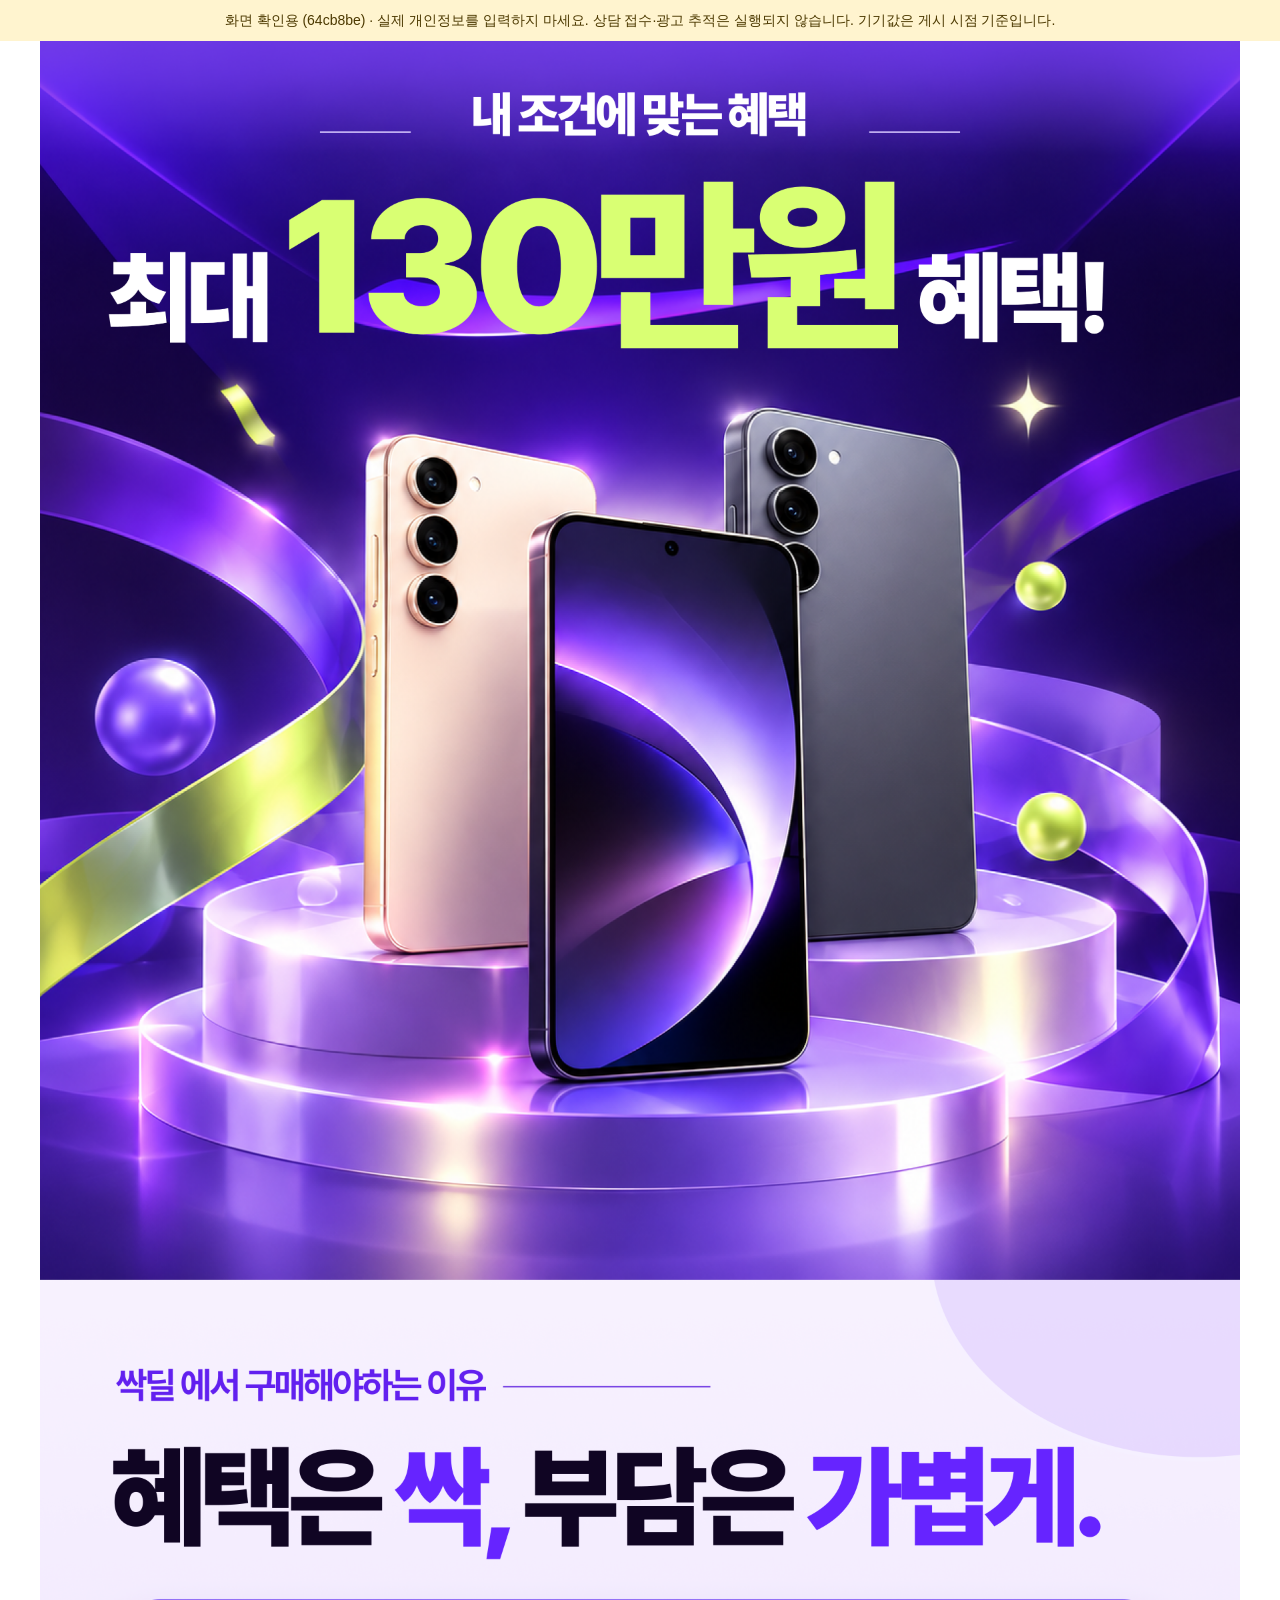
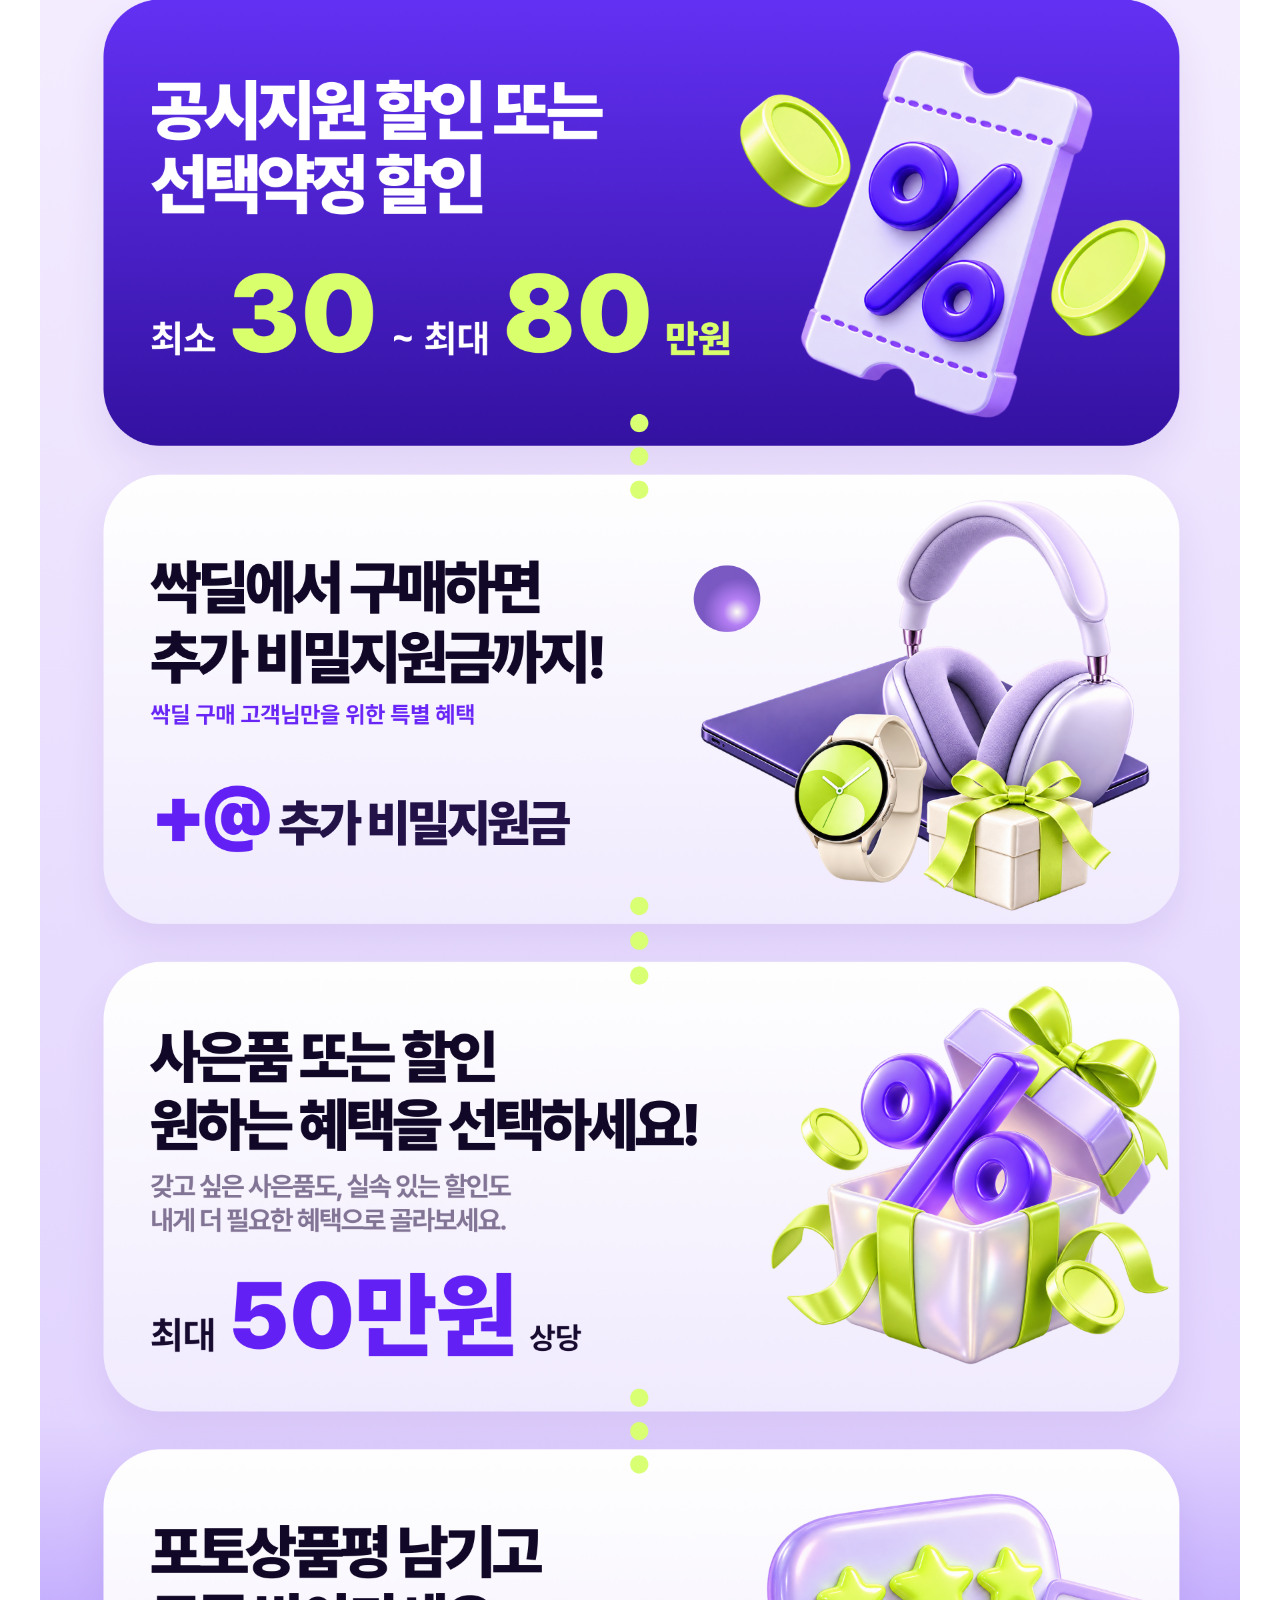
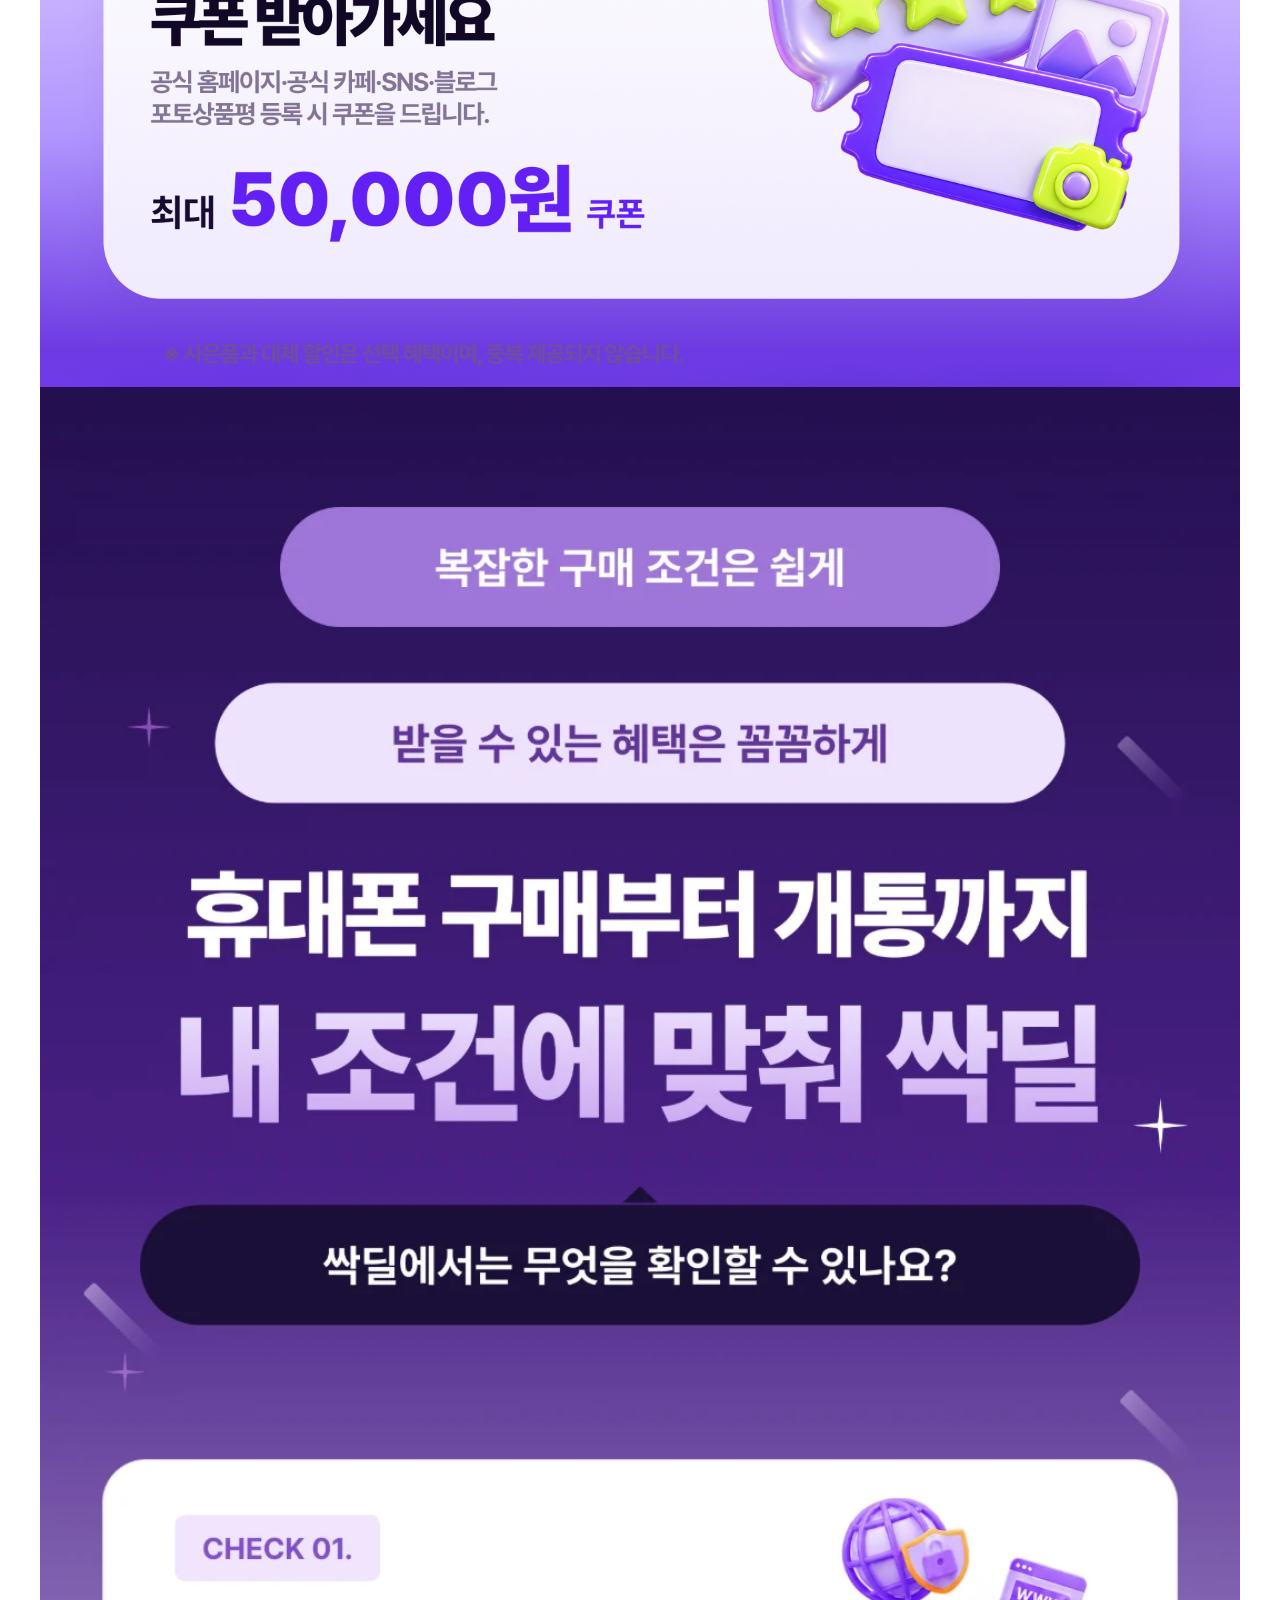
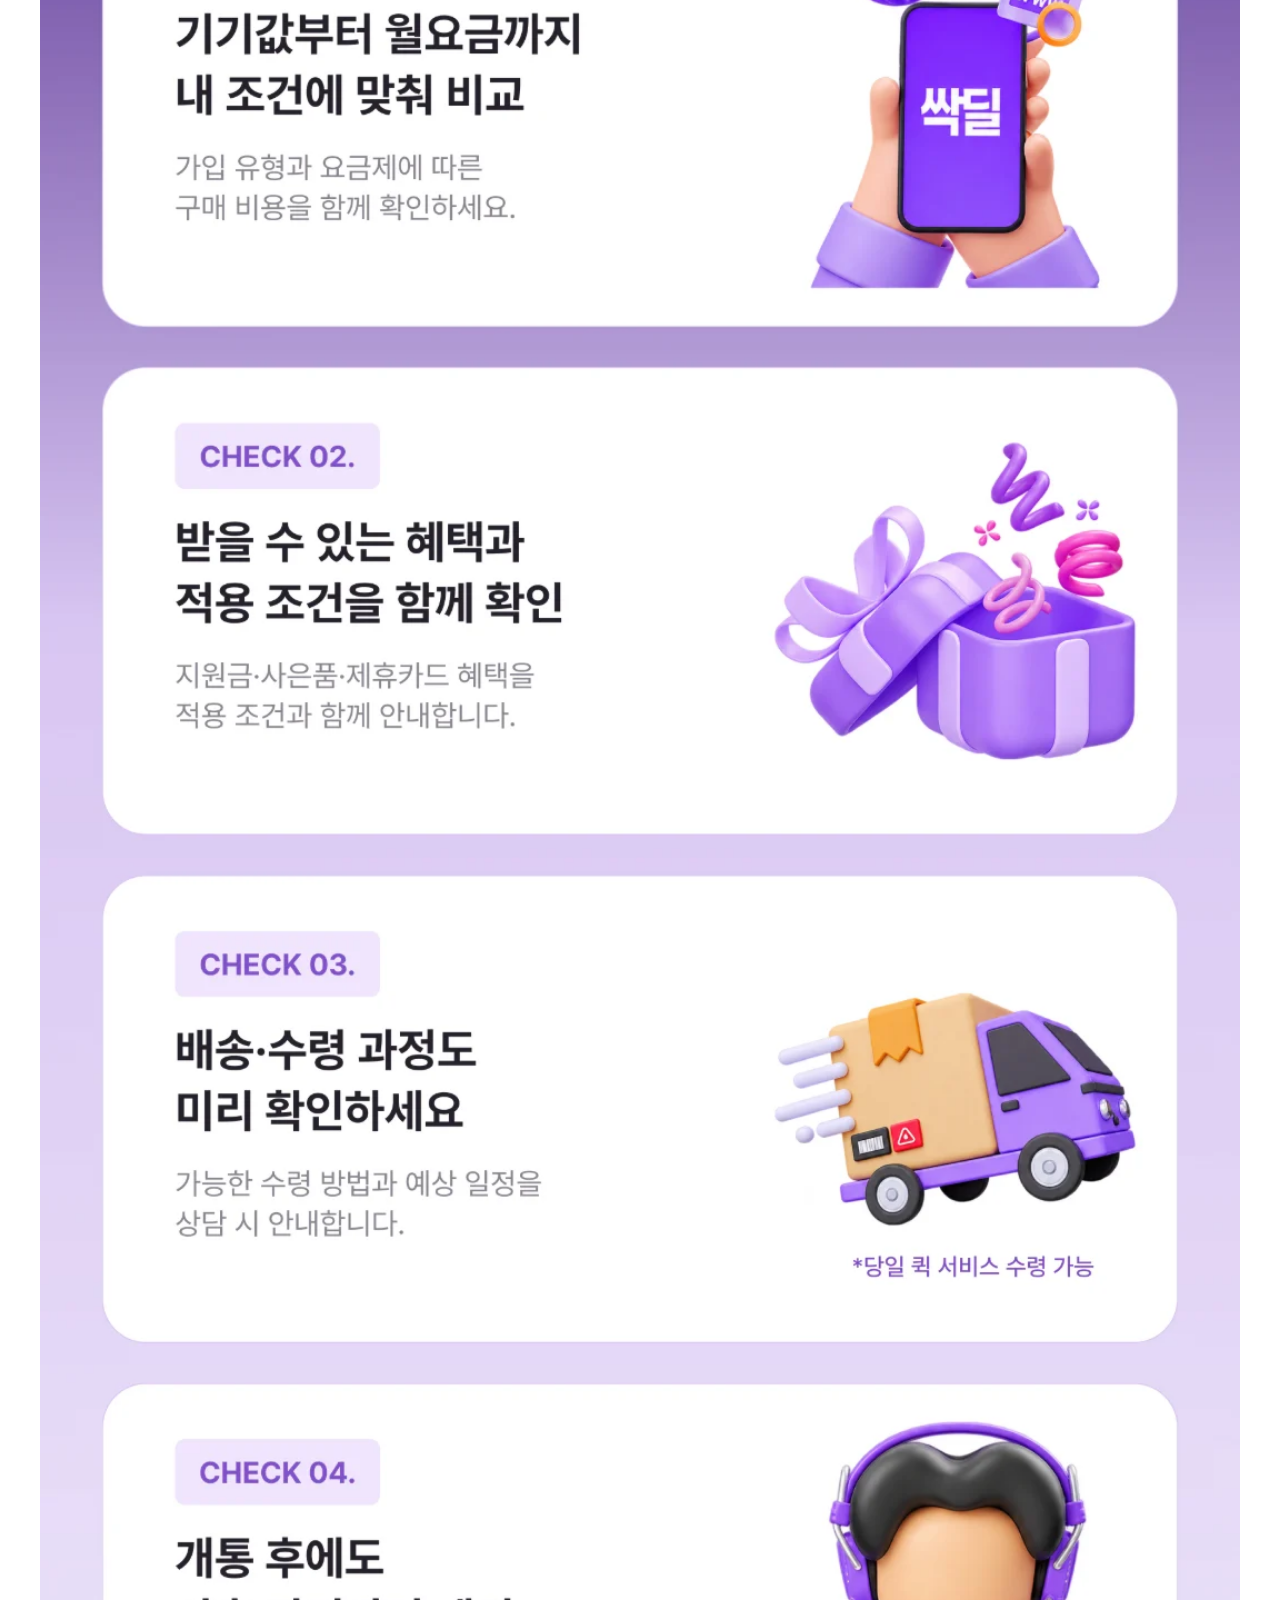
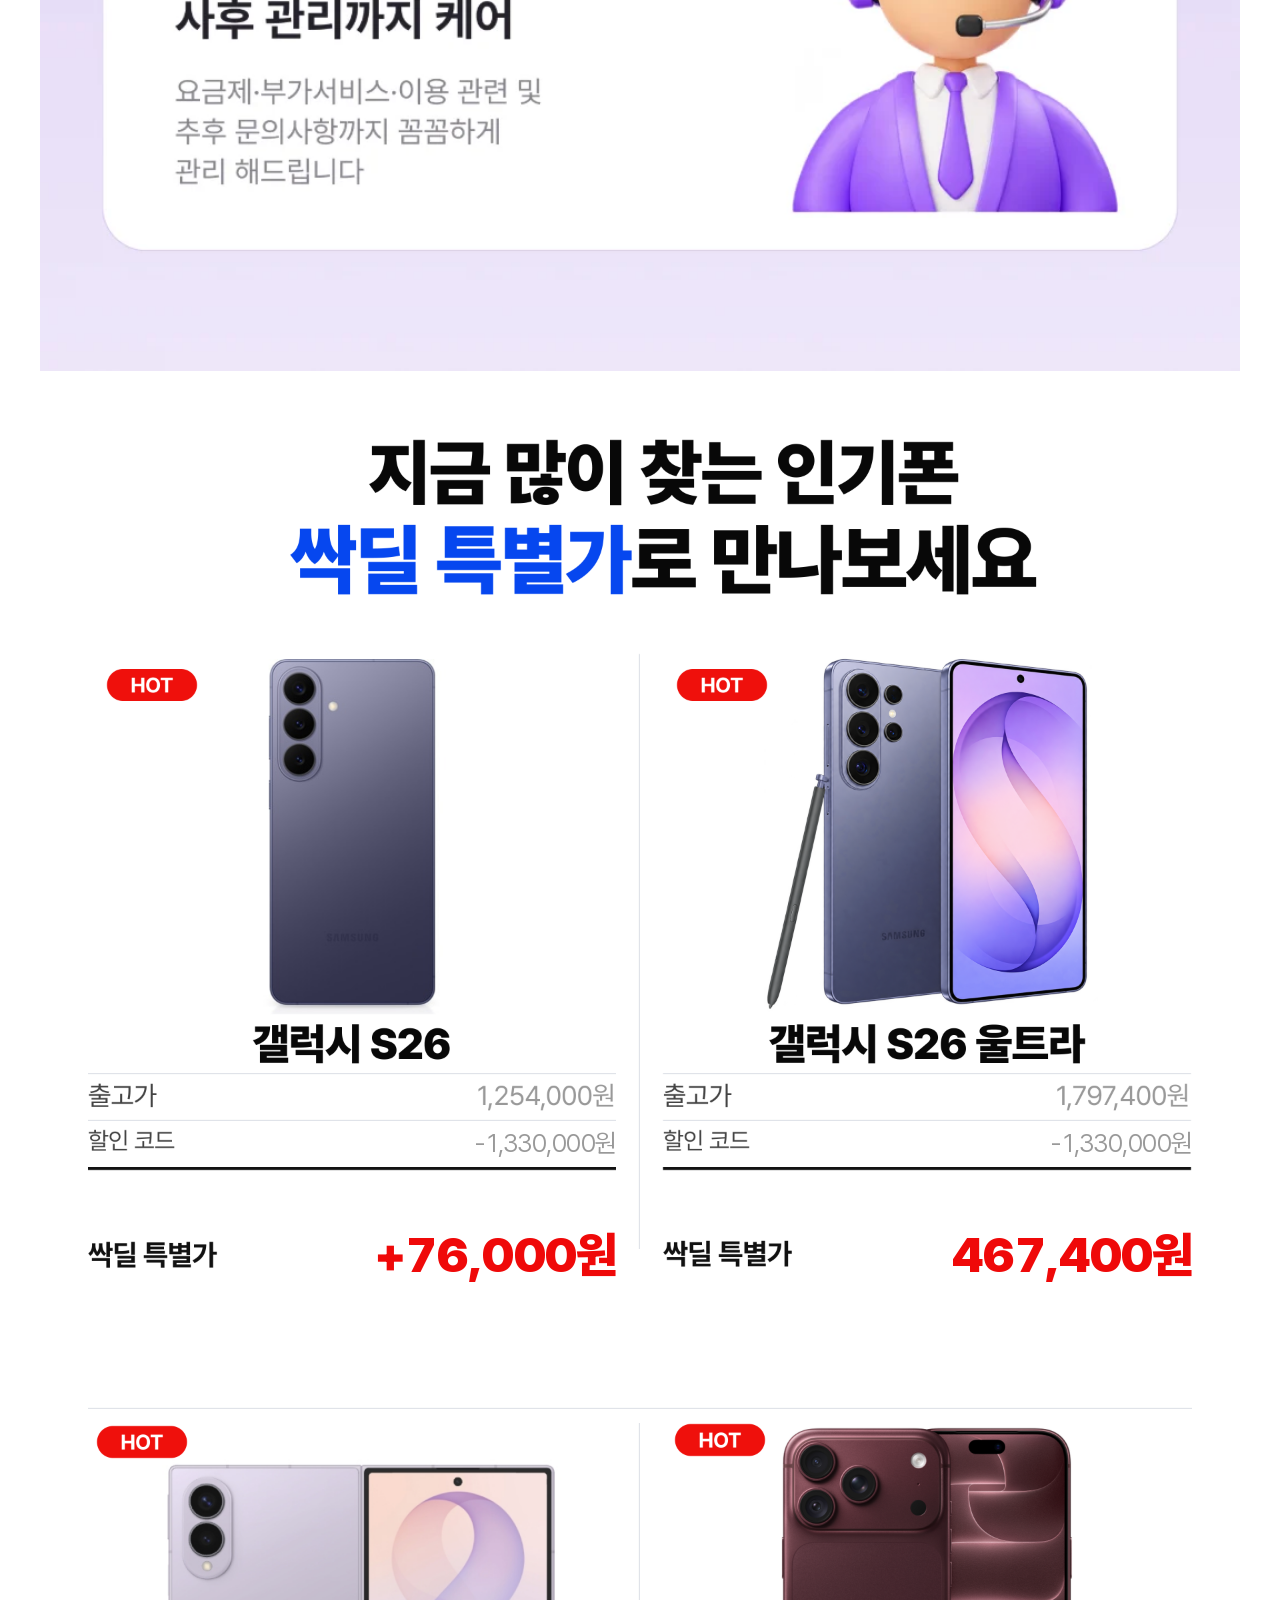
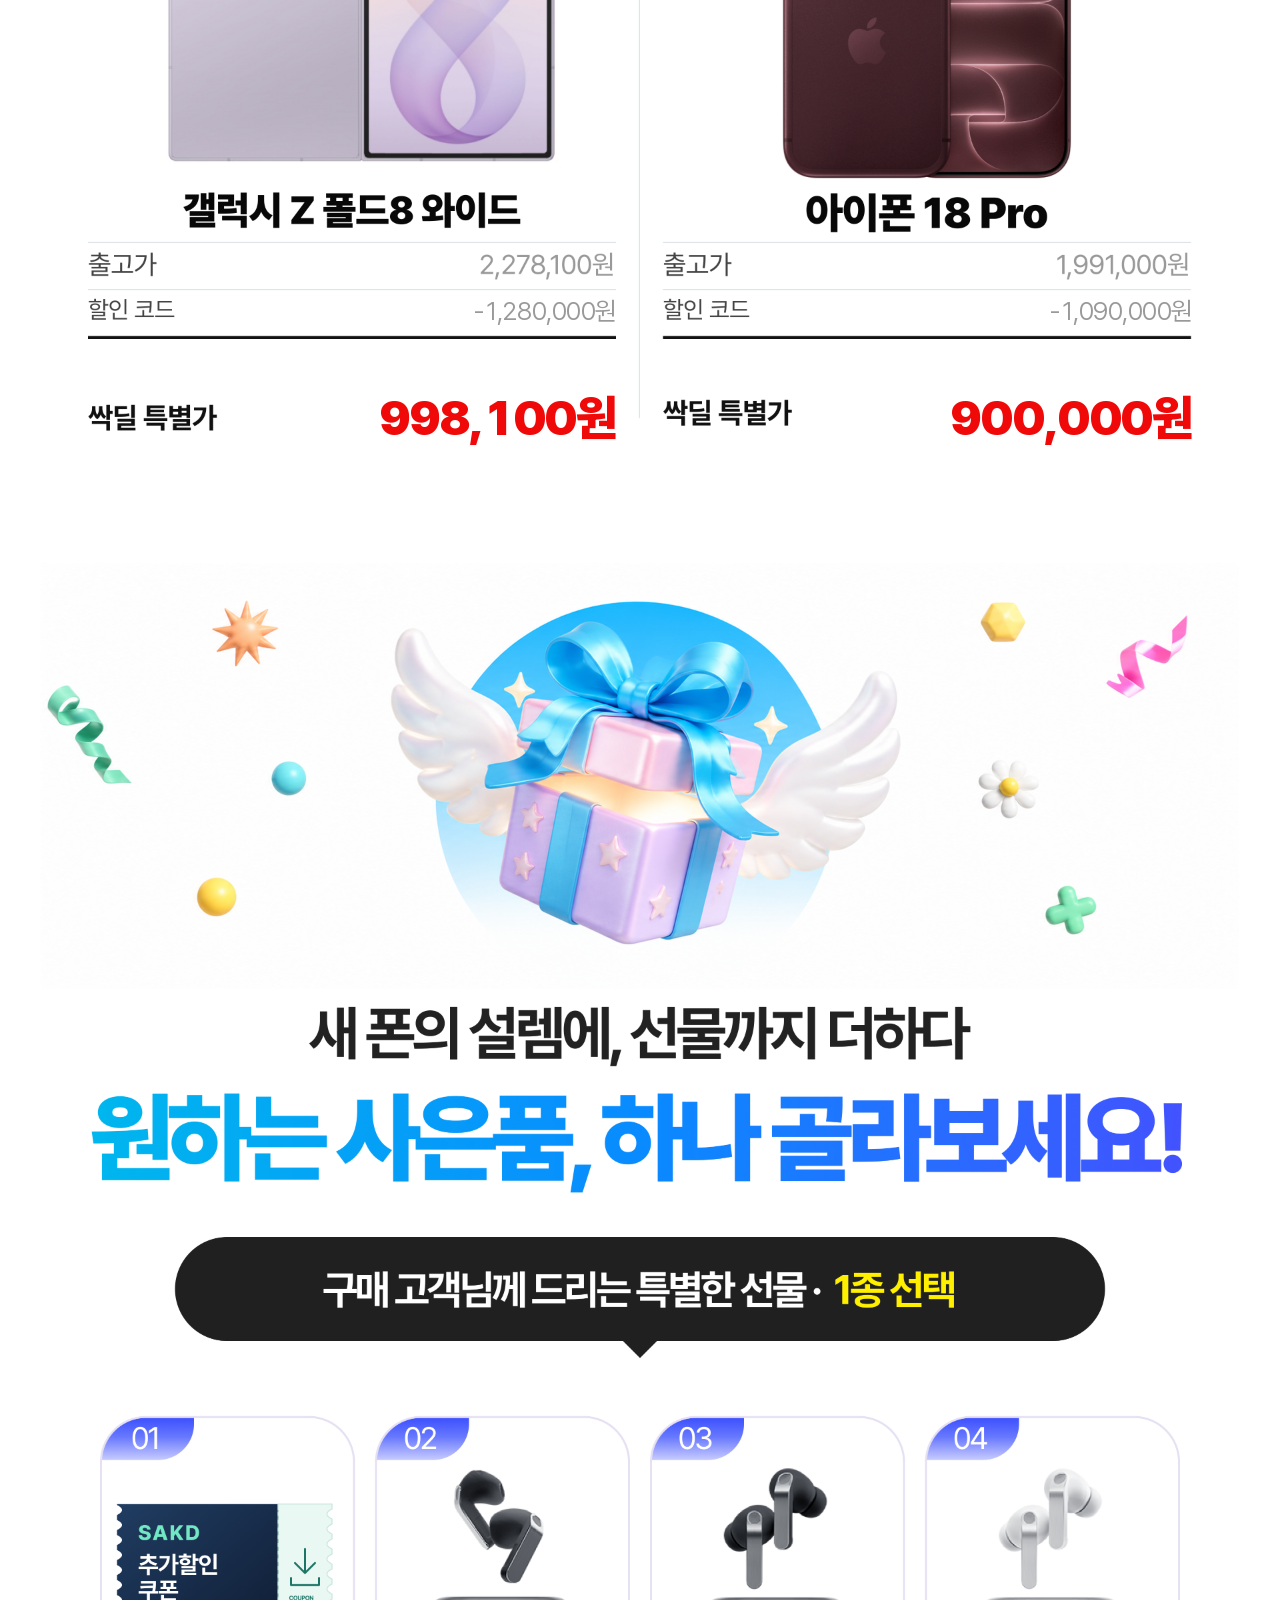
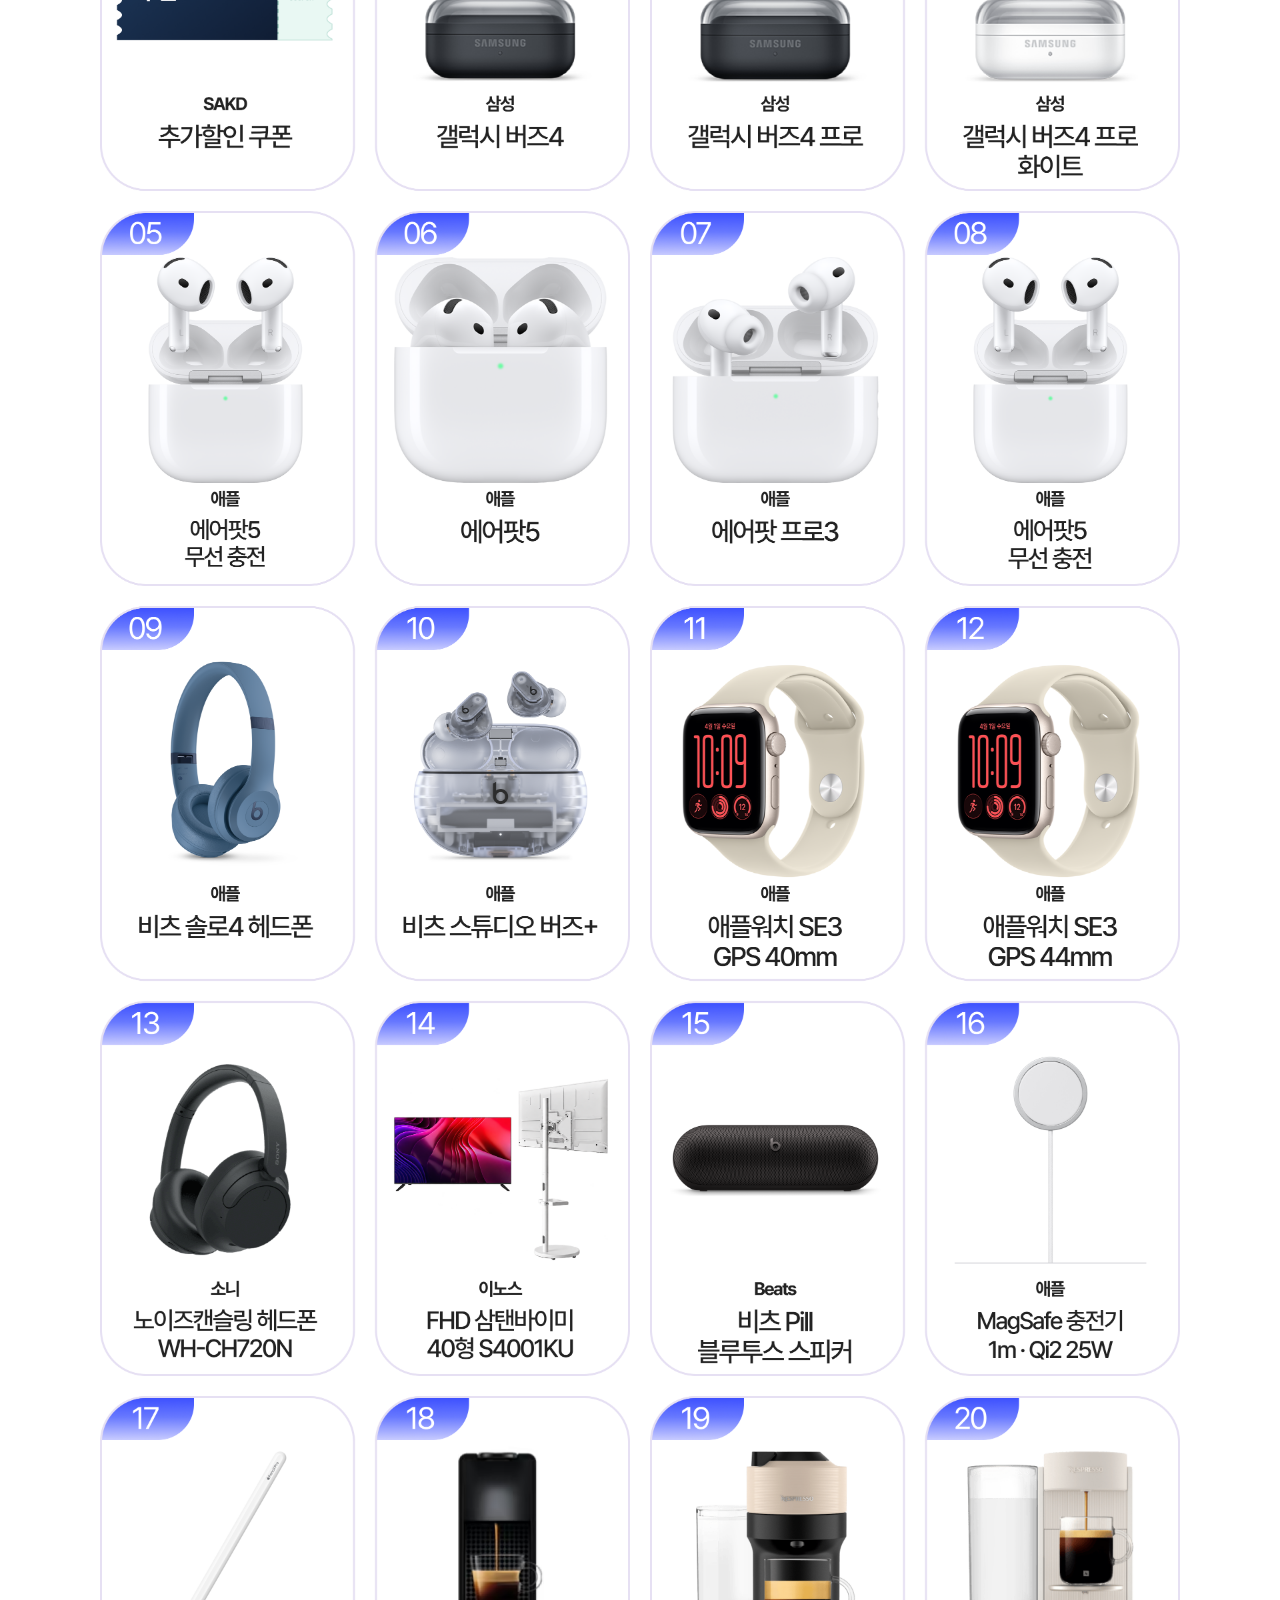
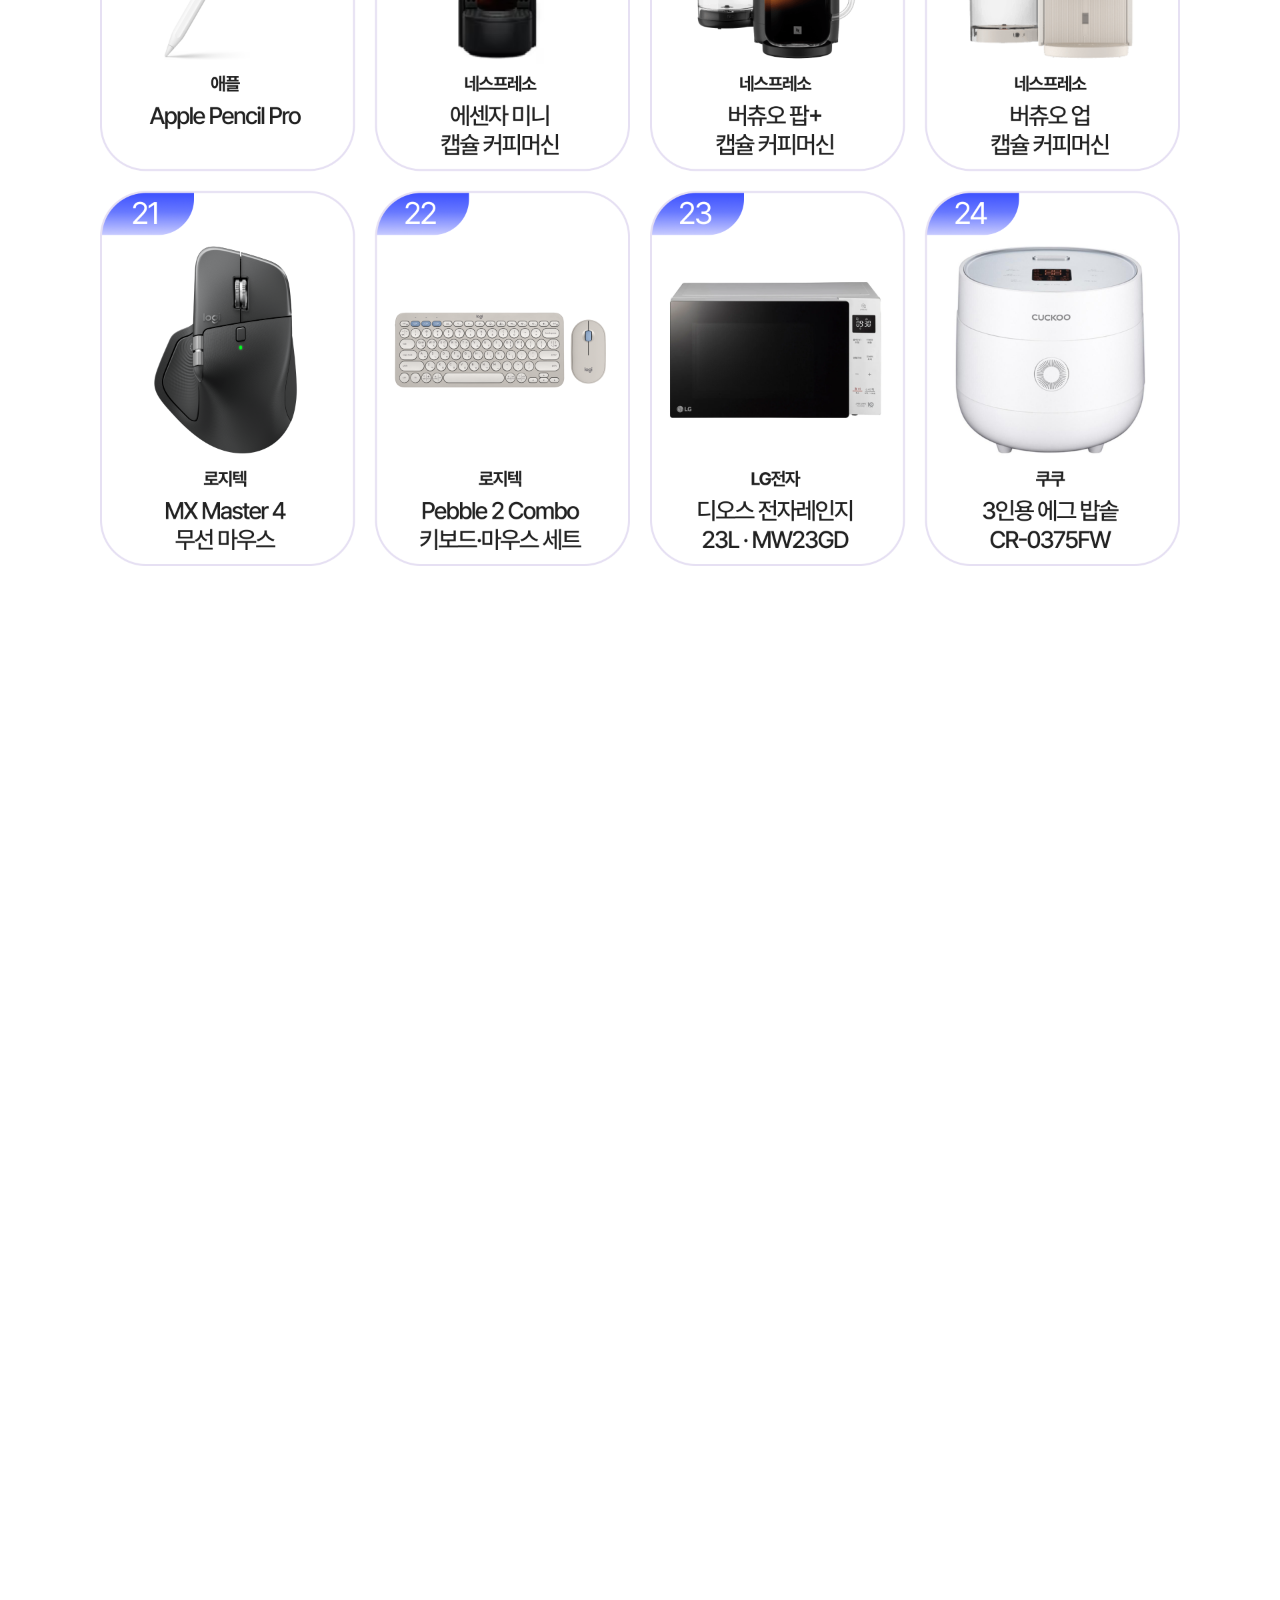
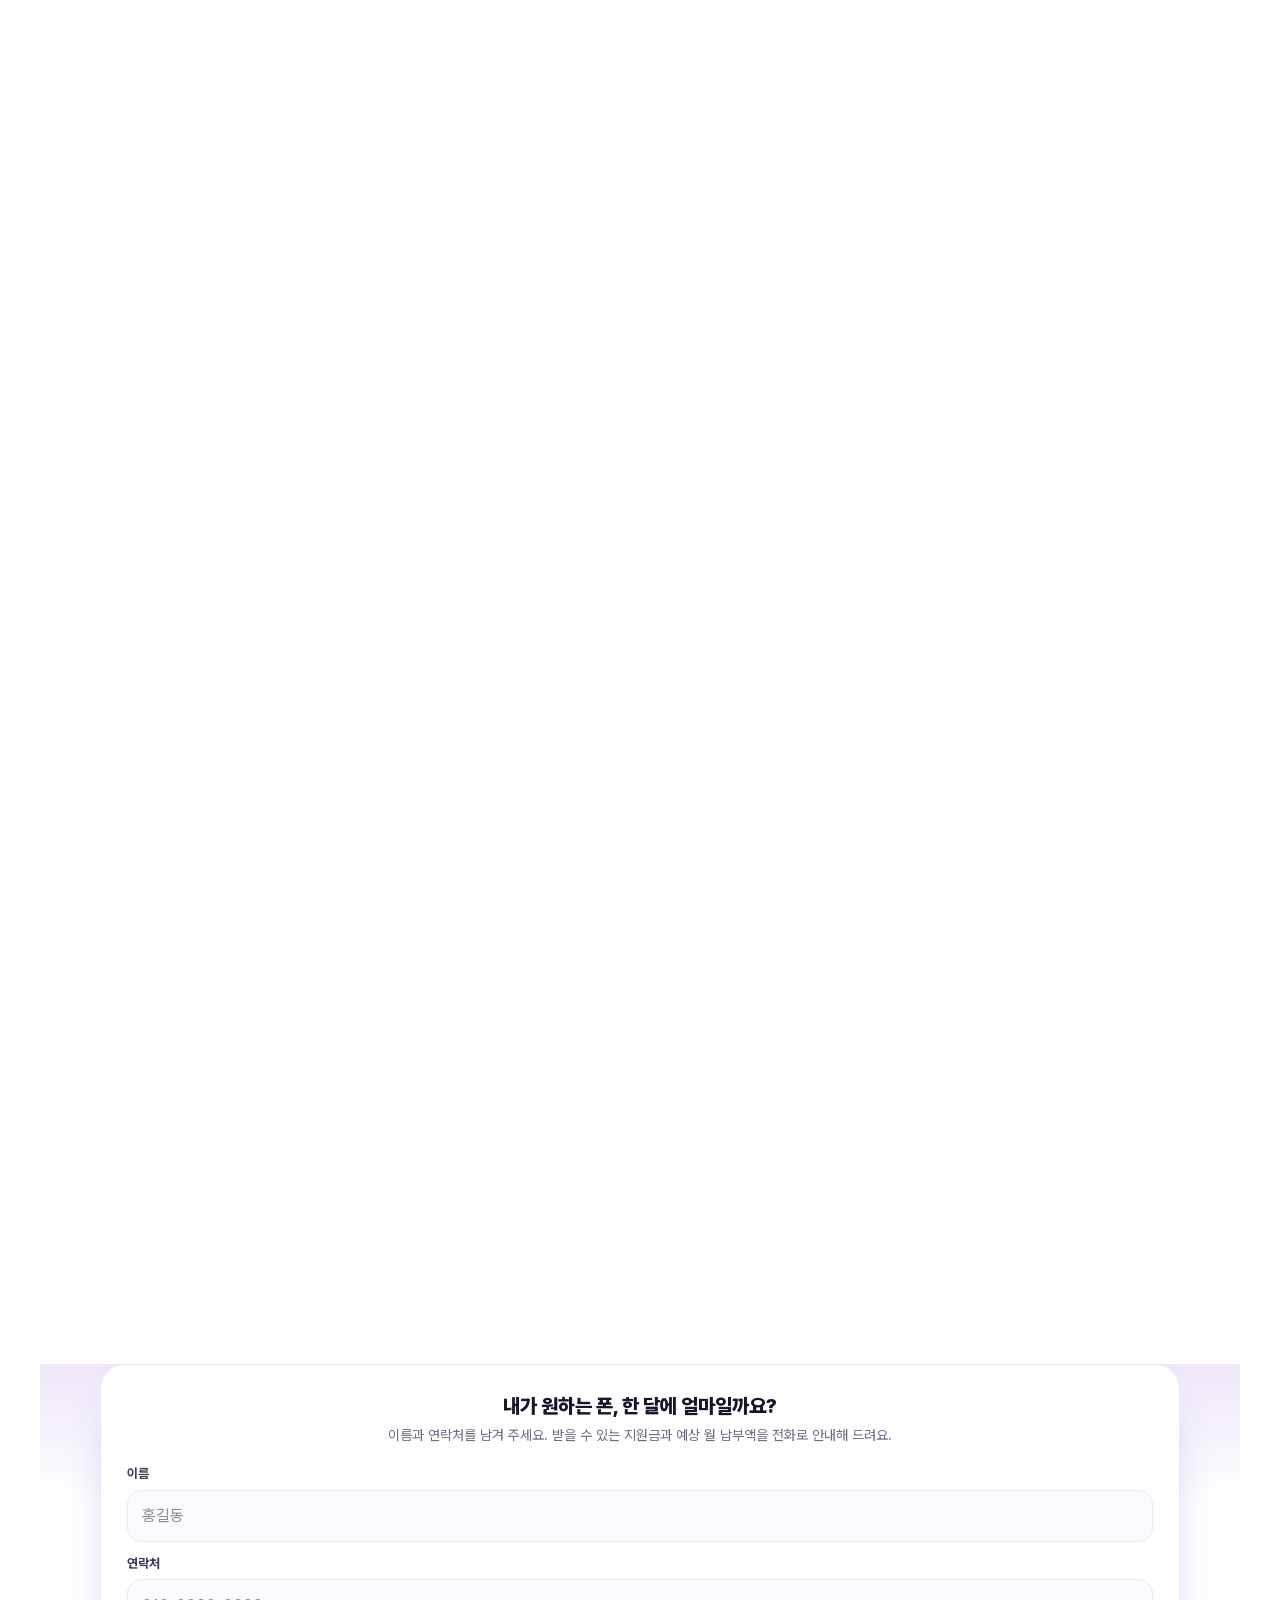
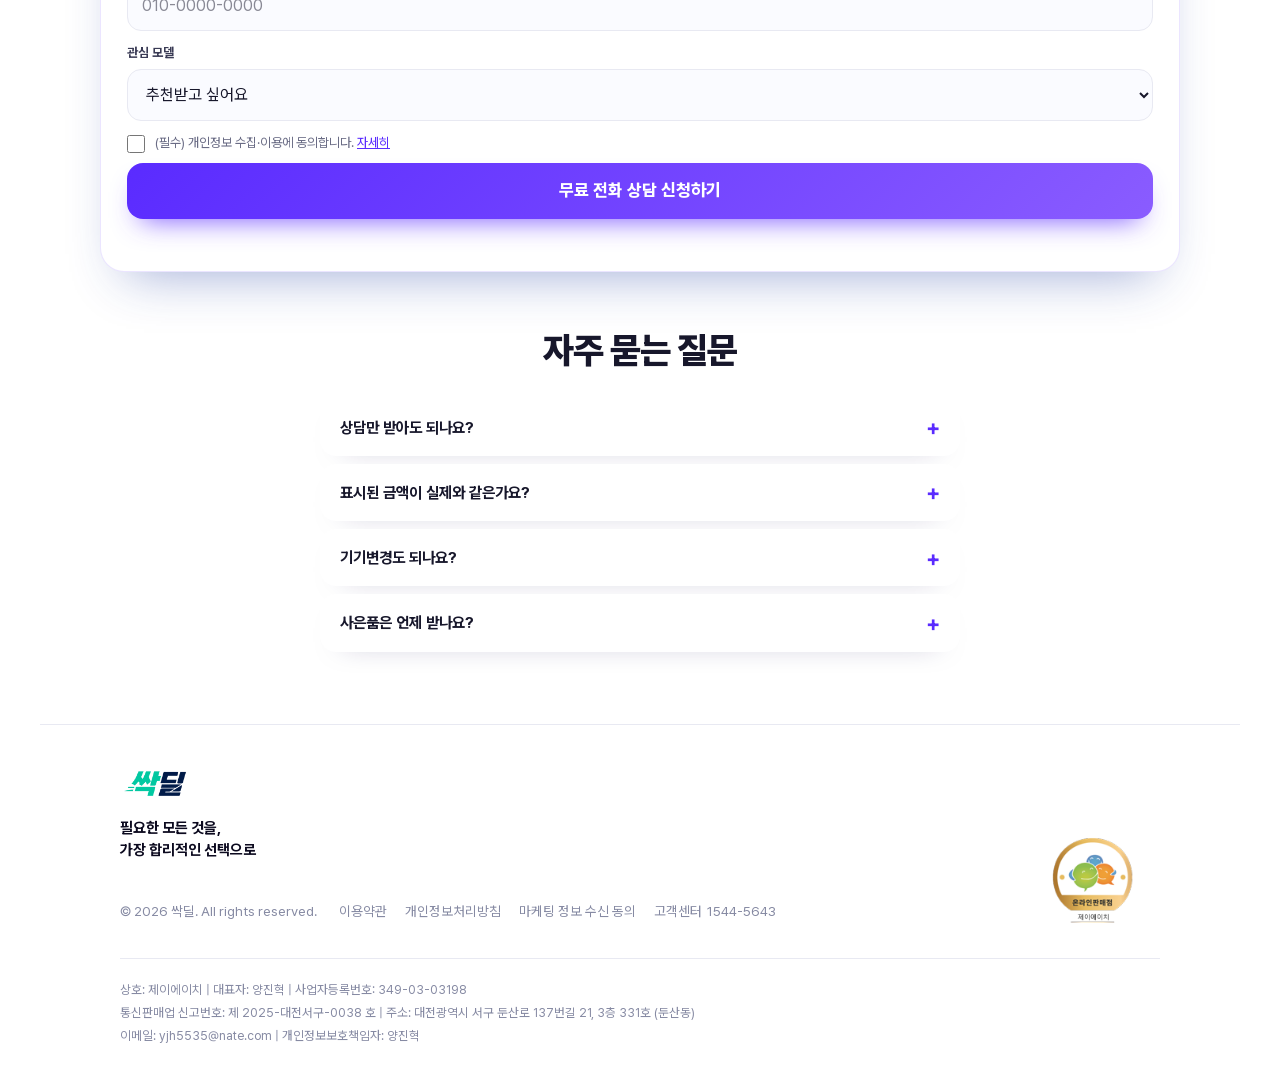
==== smartphone/index.html @ 5ae0d0fa "무선 랜딩 공유용 미리보기 게시 혜택 배너와 변경된 전화 상담 문구를 확인할 수 있는 정적 화면을 추가했습니다. 공개 기기값은 게시 시점 기준으로 표시합니다." ====
<!doctype html><html lang="ko"><head><meta charset="UTF-8"><meta name="viewport" content="width=device-width,initial-scale=1"><meta name="robots" content="noindex,nofollow,noarchive"><meta http-equiv="Content-Security-Policy" content="default-src 'none'; script-src 'self'; style-src 'self' 'unsafe-inline'; img-src 'self' data:; font-src 'self'; connect-src 'none'; form-action 'none'; base-uri 'none'; object-src 'none'"><title>싹딜 스마트폰 미리보기 · 64cb8be</title>  <script type="module" crossorigin src="./assets/index-CidTZRz4.js"></script>
  <link rel="stylesheet" crossorigin href="./assets/index-D385dEDX.css">
</head><body><div id="root"></div></body></html>
---- smartphone/assets/index-D385dEDX.css ----
.ssakdeal-smartphone-landing{--ink:#0c0a1f;--text:#17172b;--muted:#6a6c85;--line:#e8e9f2;--bg:#f6f7fb;--violet:#2a5cff;--blue-2:#5b8bff;--accent-rgb:42, 92, 255;--hero-1:#dfeaff;--hero-2:#eef4ff;--em:#d4ff3f;--lime:#d4ff3f;--red:#f2384a;--hero-bg:radial-gradient(120% 70% at 50% 0%, var(--blue-2) 0%, var(--violet) 62%);--final-bg:linear-gradient(160deg, var(--violet) 0%, var(--blue-2) 100%);--top-bg:#fff;--top-fg:var(--ink);--top-bd:var(--line);--hero-fg:#fff;--num:#fff;--num-shadow:0 6px 0 #00000024, 0 22px 40px #0000002e;--unit:var(--em);--kick-bg:#fff;--kick-fg:var(--violet);--basis:#ffffffe6;--dots:#ffffff2e;--fact-bg:#ffffff2e;--fact-bd:#fff6;--fact-fg:#fff;--fact-sub:#ffffffd9;--d1-c1:#fff;--d1-c2:#c9d0ea;--d2-c1:#3a3556;--d2-c2:#0f0d22;--font:"Pretendard Variable", Pretendard, -apple-system, BlinkMacSystemFont, "Apple SD Gothic Neo", "Malgun Gothic", system-ui, sans-serif}.ssakdeal-smartphone-landing[data-theme=orange]{--violet:#f45d00;--blue-2:#ff8a3d;--accent-rgb:244, 93, 0;--hero-1:#ffe7d1;--hero-2:#fff3e8;--em:#fff2a8}.ssakdeal-smartphone-landing[data-theme=green]{--violet:#00a862;--blue-2:#2fd08a;--accent-rgb:0, 168, 98;--hero-1:#d6f7e6;--hero-2:#eafaf1;--em:#f4ffa8}.ssakdeal-smartphone-landing[data-theme=coral]{--violet:#ff2e5b;--blue-2:#ff6b8a;--accent-rgb:255, 46, 91;--hero-1:#ffdfe6;--hero-2:#fff0f3;--em:#fff2a8}.ssakdeal-smartphone-landing[data-theme=purple]{--violet:#6a2cff;--blue-2:#a35bff;--accent-rgb:106, 44, 255;--hero-1:#eadcff;--hero-2:#f5eeff;--em:#d9ff4a;--hero-bg:radial-gradient(70% 55% at 88% 6%, #e66bff 0%, #e66bff00 70%), radial-gradient(75% 60% at 4% 38%, #4a3bff 0%, #4a3bff00 70%), linear-gradient(165deg, #7a34ff 0%, #5a1fe0 100%)}.ssakdeal-smartphone-landing[data-theme=deep]{--violet:#5a2bff;--blue-2:#8a5cff;--accent-rgb:90, 43, 255;--em:#d9ff4a;--hero-bg:radial-gradient(60% 50% at 90% 0%, #be46ff8c 0%, #be46ff00 70%), radial-gradient(70% 55% at 0% 45%, #3c32ff73 0%, #3c32ff00 70%), linear-gradient(170deg, #1a0b4d 0%, #2a0f78 55%, #1b0a52 100%);--final-bg:linear-gradient(165deg, #1a0b4d 0%, #34109a 100%);--top-bg:#12082e;--top-fg:#fff;--top-bd:#ffffff14;--num:var(--em);--unit:#fff;--kick-bg:#fff;--kick-fg:#2a0f78;--dots:#ffffff24;--fact-bg:#ffffff14;--fact-bd:#fff3;--d1-c1:#cbb8ff;--d1-c2:#6a3cff;--d2-c1:#45407a;--d2-c2:#14102f}.ssakdeal-smartphone-landing[data-theme=light]{--violet:#5b21ff;--blue-2:#9a6bff;--accent-rgb:91, 33, 255;--em:#d9ff4a;--hero-bg:radial-gradient(70% 50% at 85% 0%, #e8d7ff 0%, #e8d7ff00 70%), linear-gradient(180deg, #f1eaff 0%, #f8f5ff 70%, #f6f7fb 100%);--hero-fg:#17172b;--num:#4a12e0;--num-shadow:0 10px 30px #5b21ff38;--unit:#ec2f9a;--kick-bg:#4a12e0;--kick-fg:#fff;--basis:#5b6283;--dots:#5b21ff24;--fact-bg:#fff;--fact-bd:#e5dcff;--fact-fg:#17172b;--fact-sub:#6a6c85;--d1-c1:#a07bff;--d1-c2:#5b21ff;--d2-c1:#3a3556;--d2-c2:#0f0d22}.ssakdeal-smartphone-landing,.ssakdeal-smartphone-landing *{box-sizing:border-box;margin:0}.ssakdeal-smartphone-landing{scroll-behavior:smooth;-webkit-text-size-adjust:100%;font-family:var(--font);color:var(--text);background:var(--bg);text-align:center;word-break:keep-all;overflow-wrap:break-word;padding-bottom:84px;line-height:1.5}.ssakdeal-smartphone-landing a{color:inherit;text-decoration:none}.ssakdeal-smartphone-landing button,.ssakdeal-smartphone-landing input,.ssakdeal-smartphone-landing select{font:inherit;color:inherit}.ssakdeal-smartphone-landing :focus-visible{outline:3px solid var(--blue-2);outline-offset:2px}.ssakdeal-smartphone-landing .wrap{width:min(1040px,100% - 32px);margin-inline:auto}.ssakdeal-smartphone-landing .narrow{width:min(560px,100% - 32px);margin-inline:auto}.ssakdeal-smartphone-landing section,.ssakdeal-smartphone-landing .apply-target{scroll-margin-top:16px}.ssakdeal-smartphone-landing .sec{padding:72px 0}.ssakdeal-smartphone-landing .h2{letter-spacing:-.025em;font-size:clamp(26px,4.2vw,36px);font-weight:850;line-height:1.25}.ssakdeal-smartphone-landing .sub{color:var(--muted);margin-top:10px;font-size:16px}.ssakdeal-smartphone-landing .benefit-title{width:fit-content;max-width:100%;margin-inline:auto;padding-inline:24px;font-size:clamp(30px,4.5vw,48px);line-height:1.25;position:relative}.ssakdeal-smartphone-landing .benefit-title__text{color:var(--violet);-webkit-text-fill-color:transparent;background:linear-gradient(90deg,#1a0b4d 40%,#5b21ff 46%,#a16ae0 50%,#5b21ff 54%,#1a0b4d 60%) 0 0/300% 100%;-webkit-background-clip:text;background-clip:text;animation:4.8s linear infinite benefit-title-shine;display:inline-block}.ssakdeal-smartphone-landing .benefit-title__text>span{white-space:nowrap;display:inline-block}.ssakdeal-smartphone-landing .benefit-title__spark{color:var(--violet);font-size:20px;animation:3.2s ease-in-out infinite benefit-title-sparkle;position:absolute;top:0;left:0}.ssakdeal-smartphone-landing .benefit-title__spark:last-child{animation-delay:1.6s;inset:auto 0 0 auto}@keyframes benefit-title-shine{0%{background-position:100%}to{background-position:0%}}@keyframes benefit-title-sparkle{0%,to{opacity:.45;transform:scale(.8)}50%{opacity:1;transform:scale(1.15)}}@media (prefers-reduced-motion:reduce){.ssakdeal-smartphone-landing .benefit-title__text,.ssakdeal-smartphone-landing .benefit-title__spark{animation:none}}.ssakdeal-smartphone-landing .num{font-variant-numeric:tabular-nums;letter-spacing:-.02em}.ssakdeal-smartphone-landing .top{z-index:70;background:var(--top-bg);color:var(--top-fg);border-bottom:1px solid var(--top-bd);position:sticky;top:0;box-shadow:0 6px 20px -16px #00000080}.ssakdeal-smartphone-landing .top .wrap{justify-content:space-between;align-items:center;height:56px;display:flex}.ssakdeal-smartphone-landing .logo{letter-spacing:-.02em;align-items:center;gap:10px;font-size:18px;font-weight:800;display:flex}.ssakdeal-smartphone-landing .logo i{background:conic-gradient(from 210deg, var(--violet), var(--blue-2), var(--violet));border-radius:8px;width:24px;height:24px;display:block}.ssakdeal-smartphone-landing .top-tel{font-size:15px;font-weight:800}.ssakdeal-smartphone-landing .hero{background:var(--hero-bg);color:var(--hero-fg);isolation:isolate;border-radius:0 0 36px 36px;padding:40px 0 72px;position:relative;overflow:hidden}.ssakdeal-smartphone-landing .hero:before{content:"";background:radial-gradient(var(--dots) 1.6px, transparent 1.8px) 0 0/26px 26px;opacity:.55;z-index:-1;position:absolute;inset:0;-webkit-mask-image:linear-gradient(#000,#0000 85%);mask-image:linear-gradient(#000,#0000 85%)}.ssakdeal-smartphone-landing .hero .narrow{z-index:2;position:relative}.ssakdeal-smartphone-landing .kicker{color:var(--kick-fg);background:var(--kick-bg);border-radius:99px;padding:8px 18px;font-size:clamp(15px,2.2vw,18px);font-weight:800;display:inline-block;box-shadow:0 10px 24px -12px #0006}.ssakdeal-smartphone-landing .bignum{justify-content:center;align-items:baseline;gap:6px;margin-top:14px;line-height:1;display:flex}.ssakdeal-smartphone-landing .bignum .n{letter-spacing:-.06em;color:var(--num);font-variant-numeric:proportional-nums;text-shadow:var(--num-shadow);font-size:clamp(110px,26vw,190px);font-weight:900}.ssakdeal-smartphone-landing .bignum .u{color:var(--unit);text-shadow:0 3px #0000001f;font-size:clamp(32px,6vw,52px);font-weight:900}.ssakdeal-smartphone-landing .bignum .pre{color:var(--unit);text-shadow:0 2px #0000001f;margin-right:-2px;font-size:clamp(18px,3.4vw,28px);font-weight:800}.ssakdeal-smartphone-landing .basis{color:var(--basis);margin-top:10px;font-size:12.5px;font-weight:600}.ssakdeal-smartphone-landing .facts{grid-template-columns:repeat(2,1fr);gap:10px;max-width:400px;margin:26px auto 28px;display:grid}.ssakdeal-smartphone-landing .facts div{background:var(--fact-bg);border:1px solid var(--fact-bd);-webkit-backdrop-filter:blur(4px);border-radius:16px;padding:12px 6px}.ssakdeal-smartphone-landing .facts small{color:var(--fact-sub);font-size:12.5px;font-weight:700;display:block}.ssakdeal-smartphone-landing .facts b{letter-spacing:-.02em;font-variant-numeric:tabular-nums;color:var(--fact-fg);margin-top:2px;font-size:clamp(16px,3.4vw,21px);font-weight:900;display:block}.ssakdeal-smartphone-landing .deco{z-index:1;pointer-events:none;position:absolute;inset:0;overflow:hidden}.ssakdeal-smartphone-landing .phone{--w:120px;width:var(--w);aspect-ratio:9/19;border-radius:calc(var(--w)*.2);background:linear-gradient(155deg, var(--c1), var(--c2));position:absolute;box-shadow:inset 0 0 0 2.5px #ffffff59,0 30px 40px -18px #00000073}.ssakdeal-smartphone-landing .phone:after{content:"";border-radius:inherit;background:linear-gradient(115deg,#fff6,#0000 40%);position:absolute;inset:0}.ssakdeal-smartphone-landing .cam{gap:calc(var(--w)*.045);z-index:1;display:grid;position:absolute}.ssakdeal-smartphone-landing .cam b{box-shadow:0 0 0 calc(var(--w)*.012) #ffffff4d;background:radial-gradient(circle at 35% 35%,#4a4f6a,#0b0c16 60%);border-radius:50%;display:block}.ssakdeal-smartphone-landing .phone.gx .cam{width:calc(var(--w)*.2);top:4.5%;left:14%}.ssakdeal-smartphone-landing .phone.gx .cam b{aspect-ratio:1}.ssakdeal-smartphone-landing .phone.ip .cam{width:calc(var(--w)*.44);aspect-ratio:1;padding:calc(var(--w)*.05);border-radius:calc(var(--w)*.1);background:#ffffff38;grid-template-columns:1fr 1fr;top:3.5%;left:9%;box-shadow:inset 0 0 0 1px #fff6}.ssakdeal-smartphone-landing .phone.ip .cam b{aspect-ratio:1}.ssakdeal-smartphone-landing .phone.ip .cam b:nth-child(3){grid-column:1}.ssakdeal-smartphone-landing .deco .d1{--c1:var(--d1-c1);--c2:var(--d1-c2);top:70px;left:calc(50% - 470px);transform:rotate(-14deg)}.ssakdeal-smartphone-landing .deco .d2{--c1:var(--d2-c1);--c2:var(--d2-c2);--w:132px;top:96px;right:calc(50% - 480px);transform:rotate(12deg)}.ssakdeal-smartphone-landing .spark,.ssakdeal-smartphone-landing .coin{filter:drop-shadow(0 6px 8px #0003);font-size:26px;animation:5s ease-in-out infinite ssakdeal-smartphone-float;position:absolute}.ssakdeal-smartphone-landing .deco .s2{font-size:20px;animation-delay:-2s;top:170px;right:calc(50% - 310px)}.ssakdeal-smartphone-landing .deco .c1{font-size:34px;animation-delay:-1s;top:250px;left:calc(50% - 360px)}.ssakdeal-smartphone-landing .deco .c2{font-size:34px;animation-delay:-3s;top:36px;right:calc(50% - 370px)}@keyframes ssakdeal-smartphone-float{50%{transform:translateY(-9px)}}@media (prefers-reduced-motion:reduce){.ssakdeal-smartphone-landing .spark,.ssakdeal-smartphone-landing .coin{animation:none}}@media (width<=820px){.ssakdeal-smartphone-landing .deco .d1{--w:84px;top:110px;left:-14px}.ssakdeal-smartphone-landing .deco .d2{--w:92px;top:130px;right:-18px}.ssakdeal-smartphone-landing .deco .s1{top:60px;left:16px}.ssakdeal-smartphone-landing .deco .s2{top:96px;right:18px}.ssakdeal-smartphone-landing .deco .c1{font-size:26px;top:300px;left:10px}.ssakdeal-smartphone-landing .deco .c2{font-size:26px;top:40px;right:14px}}.ssakdeal-smartphone-landing .form-card{color:var(--text);border:1px solid rgba(var(--accent-rgb), .12);text-align:left;background:#fff;border-radius:24px;padding:26px;box-shadow:0 26px 50px -26px #1e3ca073}.ssakdeal-smartphone-landing .form-card h2{text-align:center;font-size:20px;font-weight:850}.ssakdeal-smartphone-landing .form-card .hint{color:var(--muted);text-align:center;margin:4px 0 18px;font-size:14px}.ssakdeal-smartphone-landing .fld{margin-bottom:12px}.ssakdeal-smartphone-landing .fld label{color:#3a3b55;margin-bottom:6px;font-size:13px;font-weight:700;display:block}.ssakdeal-smartphone-landing .field{border:1.5px solid var(--line);background:#fafbff;border-radius:14px;width:100%;height:52px;padding:0 14px;font-size:16px}.ssakdeal-smartphone-landing .field:focus{border-color:var(--violet);box-shadow:0 0 0 4px rgba(var(--accent-rgb), .16);outline:0}.ssakdeal-smartphone-landing .field.err{border-color:var(--red)}.ssakdeal-smartphone-landing .sel{color:var(--violet);background:rgba(var(--accent-rgb), .08);text-align:center;border-radius:12px;margin-bottom:12px;padding:10px 12px;font-size:13px;font-weight:700}.ssakdeal-smartphone-landing .agree{color:var(--muted);align-items:flex-start;gap:10px;margin:4px 0;font-size:13px;display:flex}.ssakdeal-smartphone-landing .agree input{width:18px;height:18px;accent-color:var(--violet);flex:none;margin-top:2px}.ssakdeal-smartphone-landing .agree a{color:var(--violet);cursor:pointer;text-decoration:underline}.ssakdeal-smartphone-landing .privacy{color:var(--muted);background:#f3f4fb;border-radius:12px;margin:6px 0 4px;padding:12px;font-size:12px;display:none}.ssakdeal-smartphone-landing .privacy.open{display:block}.ssakdeal-smartphone-landing .btn{cursor:pointer;border:0;border-radius:16px;justify-content:center;align-items:center;width:100%;height:56px;margin-top:10px;font-size:17px;font-weight:800;display:flex}.ssakdeal-smartphone-landing .btn-primary{background:linear-gradient(135deg, var(--violet), var(--blue-2));color:#fff;box-shadow:0 14px 28px -14px rgba(var(--accent-rgb), .85)}.ssakdeal-smartphone-landing .btn-primary:disabled{opacity:.6;cursor:wait}.ssakdeal-smartphone-landing .msg{min-height:18px;color:var(--red);text-align:center;margin-top:8px;font-size:13px;font-weight:600}.ssakdeal-smartphone-landing .done{text-align:center;padding:24px 6px;display:none}.ssakdeal-smartphone-landing .done .ok{background:var(--lime);width:60px;height:60px;color:var(--ink);border-radius:50%;place-items:center;margin:0 auto 12px;display:grid}.ssakdeal-smartphone-landing .done h3{font-size:21px;font-weight:800}.ssakdeal-smartphone-landing .done p{color:var(--muted);margin-top:6px;font-size:15px}.ssakdeal-smartphone-landing .form-card.sent form,.ssakdeal-smartphone-landing .form-card.sent h2,.ssakdeal-smartphone-landing .form-card.sent .hint{display:none}.ssakdeal-smartphone-landing .form-card.sent .done{display:block}.ssakdeal-smartphone-landing .bgrid{grid-template-columns:repeat(4,minmax(0,1fr));gap:14px;margin-top:28px;display:grid}.ssakdeal-smartphone-landing .bcard{background:#fff;border-radius:22px;padding:50px 20px 22px;position:relative;overflow:hidden;box-shadow:0 16px 36px -24px #1e145a66}.ssakdeal-smartphone-landing .bcard .tab{background:linear-gradient(135deg, var(--violet), var(--blue-2));color:#fff;border-radius:0 0 16px;padding:8px 16px;font-size:13px;font-weight:800;position:absolute;top:0;left:0}.ssakdeal-smartphone-landing .bcard .ico{background:rgba(var(--accent-rgb), .1);border-radius:20px;place-items:center;width:64px;height:64px;margin:0 auto;font-size:32px;display:grid}.ssakdeal-smartphone-landing .bcard h3{letter-spacing:-.02em;margin-top:12px;font-size:19px;line-height:1.35}.ssakdeal-smartphone-landing .bcard .tip{background:var(--lime);color:#1a0b4d;border-radius:99px;margin-top:10px;padding:5px 14px;font-size:13px;font-weight:700;display:inline-block}.ssakdeal-smartphone-landing .bcard .amt{color:var(--muted);border-top:1px dashed #d9dbea;flex-wrap:wrap;justify-content:center;align-items:center;gap:2px 7px;margin-top:16px;padding-top:14px;font-size:15px;font-weight:700;line-height:1.3;display:flex}.ssakdeal-smartphone-landing .bcard .amt b.txt{color:var(--violet);letter-spacing:-.02em;font-size:20px;line-height:1.5}.ssakdeal-smartphone-landing .bcard .amt b{color:var(--violet);letter-spacing:-.04em;font-variant-numeric:tabular-nums;margin:0;font-size:36px;font-weight:900;line-height:1;position:relative;top:.04em}.ssakdeal-smartphone-landing .bcard .amt i{color:var(--ink);font-size:16px;font-style:normal;font-weight:800}.ssakdeal-smartphone-landing .bcard .amt small{text-align:center;flex:0 0 100%;margin-top:4px;font-size:12.5px;font-weight:600}@media (width<=700px){.ssakdeal-smartphone-landing .bgrid{grid-template-columns:1fr}}.ssakdeal-smartphone-landing .ctrl{flex-direction:column;align-items:center;gap:12px;margin-top:26px;display:flex;position:relative}.ssakdeal-smartphone-landing .compare-models{border:1px solid var(--violet);min-height:44px;color:var(--violet);background:#fff;border-radius:99px;justify-content:center;align-items:center;gap:8px;padding:10px 16px;font-size:14px;font-weight:800;text-decoration:none;display:inline-flex}.ssakdeal-smartphone-landing .compare-models:hover{background:var(--violet);color:#fff}@media (width>=821px){.ssakdeal-smartphone-landing .compare-models{position:absolute;top:50%;right:0;transform:translateY(-50%)}}.ssakdeal-smartphone-landing .pills{background:#e8e9f4;border-radius:99px;flex-wrap:wrap;justify-content:center;gap:4px;padding:5px;display:inline-flex}.ssakdeal-smartphone-landing .pills button{color:#5a5c78;cursor:pointer;background:0 0;border:0;border-radius:99px;padding:10px 18px;font-size:15px;font-weight:800;line-height:1.2}.ssakdeal-smartphone-landing .pills button small{opacity:.8;font-size:11.5px;font-weight:600;display:block}.ssakdeal-smartphone-landing .oneplan{color:var(--ink);padding:10px 18px;font-size:14px;font-weight:700;display:inline-block}.ssakdeal-smartphone-landing .pills button[aria-pressed=true]{color:var(--ink);background:#fff;box-shadow:0 6px 14px -8px #1e145a80}.ssakdeal-smartphone-landing .pgrid{grid-template-columns:repeat(auto-fit,minmax(230px,1fr));align-items:start;gap:14px;margin-top:26px;display:grid}.ssakdeal-smartphone-landing .pcard{background:#fff;border-radius:22px;padding:24px 18px 18px;box-shadow:0 16px 36px -24px #1e145a66}.ssakdeal-smartphone-landing .pcard h3{letter-spacing:-.02em;font-size:19px}.ssakdeal-smartphone-landing .pcard .list{color:var(--muted);margin-top:4px;font-size:13px}.ssakdeal-smartphone-landing .pcard .shot{place-items:center;height:170px;margin:-6px 0 4px;display:grid}.ssakdeal-smartphone-landing .pcard .shot img{object-fit:contain;mix-blend-mode:multiply;width:100%;max-width:190px;height:170px}.ssakdeal-smartphone-landing .pcard .sup{color:var(--violet);white-space:nowrap;margin-top:2px;font-weight:800;display:block}.ssakdeal-smartphone-landing .pcard .cut{flex-direction:column;align-items:center;margin-top:12px;line-height:1.15;display:flex}.ssakdeal-smartphone-landing .pcard .cut em{color:var(--red);letter-spacing:-.02em;font-size:19px;font-style:normal;font-weight:900}.ssakdeal-smartphone-landing .pcard .cut b{color:var(--ink);letter-spacing:-.04em;font-variant-numeric:tabular-nums;white-space:nowrap;font-size:30px;font-weight:900}.ssakdeal-smartphone-landing .pcard .carrier{color:var(--violet);background:rgba(var(--accent-rgb), .09);border-radius:99px;padding:3px 10px;font-size:12px;font-weight:700;display:inline-block}.ssakdeal-smartphone-landing .pcard .list s{color:#9a9cb2}.ssakdeal-smartphone-landing .pcard .price{color:var(--muted);margin-top:16px;font-size:14px}.ssakdeal-smartphone-landing .pcard .price b{color:var(--ink);letter-spacing:-.04em;font-variant-numeric:tabular-nums;font-size:34px;font-weight:900;line-height:1.2;display:block}.ssakdeal-smartphone-landing .pcard .price b small{margin-left:2px;font-size:.36em;font-weight:700}.ssakdeal-smartphone-landing .pcard .how{color:var(--muted);margin-top:2px;font-size:12.5px}.ssakdeal-smartphone-landing .pcard .ben em{font-style:normal;font-weight:inherit;color:inherit;margin-left:2px}.ssakdeal-smartphone-landing .rc .secret td{text-align:center;color:var(--red);background:#f2384a12;border-radius:8px;font-weight:800}.ssakdeal-smartphone-landing .pcard .ben{color:var(--red);background:#f2384a14;border-radius:99px;margin-top:12px;padding:6px 14px;font-size:14px;font-weight:800;display:inline-block}.ssakdeal-smartphone-landing .pcard .btn{background:var(--ink);color:#fff;height:48px;margin-top:16px;font-size:15px}.ssakdeal-smartphone-landing .pcard .btn:hover{background:var(--violet)}.ssakdeal-smartphone-landing .carrier-switch{background:#e8e9f4;border-radius:12px;gap:4px;margin-top:14px;padding:4px;display:flex}.ssakdeal-smartphone-landing .carrier-switch button{color:#5a5c78;cursor:pointer;background:0 0;border:0;border-radius:9px;flex:1;min-width:0;min-height:44px;padding:6px 2px;font-size:13px;font-weight:800}.ssakdeal-smartphone-landing .carrier-switch button[aria-pressed=true]{background:var(--violet);color:#fff}.ssakdeal-smartphone-landing .carrier-switch button:disabled{opacity:.45;cursor:not-allowed}.ssakdeal-smartphone-landing .carrier-switch button:focus-visible{outline:2px solid var(--ink);outline-offset:2px}.ssakdeal-smartphone-landing .more{text-align:center;margin-top:14px}.ssakdeal-smartphone-landing .more summary{cursor:pointer;color:var(--violet);font-size:13px;font-weight:700;list-style:none;display:inline-block}.ssakdeal-smartphone-landing .more summary::-webkit-details-marker{display:none}.ssakdeal-smartphone-landing .more[open] summary{margin-bottom:8px}.ssakdeal-smartphone-landing .rc{border-collapse:collapse;font-variant-numeric:tabular-nums;width:100%;font-size:12.5px}.ssakdeal-smartphone-landing .rc th{color:var(--muted);text-align:left;border-top:1px solid var(--line);padding:7px 0;font-weight:600}.ssakdeal-smartphone-landing .rc td{text-align:right;border-top:1px solid var(--line);white-space:nowrap;padding:7px 0 7px 6px;font-weight:700}.ssakdeal-smartphone-landing .rc thead th,.ssakdeal-smartphone-landing .rc thead td{color:var(--muted);border-top:0;font-size:11.5px;font-weight:800}.ssakdeal-smartphone-landing .rc .minus{color:var(--red)}.ssakdeal-smartphone-landing .rc .tot th,.ssakdeal-smartphone-landing .rc .tot td{border-top:2px solid var(--ink);color:var(--ink);font-weight:900}.ssakdeal-smartphone-landing .note{color:var(--muted);margin-top:20px;font-size:12.5px}.ssakdeal-smartphone-landing .promo{max-width:540px;margin:8px auto 56px}.ssakdeal-smartphone-landing .promo img{border-radius:22px;width:100%;height:auto;display:block;box-shadow:0 20px 40px -26px #1e145a8c}.ssakdeal-smartphone-landing .price-note{line-height:1.7}.ssakdeal-smartphone-landing .price-note .n3{color:var(--red);letter-spacing:-.02em;margin-top:14px;font-size:17px;font-weight:800;line-height:1.5;display:block}.ssakdeal-smartphone-landing .gifts{flex-wrap:wrap;justify-content:center;gap:12px;margin-top:28px;display:flex}.ssakdeal-smartphone-landing .gift{background:#fff;border-radius:20px;width:calc(20% - 10px);min-width:150px;padding:20px 14px;box-shadow:0 16px 36px -26px #1e145a66}.ssakdeal-smartphone-landing .gift .gift-img{object-fit:contain;border-radius:10px;width:100%;height:150px;margin:0 auto;display:block}.ssakdeal-smartphone-landing .gift b{margin-top:10px;font-size:15px;display:block}.ssakdeal-smartphone-landing .gift s{color:#9a9cb2;margin-top:6px;font-size:13px;display:block}.ssakdeal-smartphone-landing .gift em{background:var(--lime);color:var(--ink);border-radius:99px;margin-top:6px;padding:2px 12px;font-size:14px;font-style:normal;font-weight:900;display:inline-block}.ssakdeal-smartphone-landing .faq{text-align:left;gap:8px;max-width:640px;margin:26px auto 0;display:grid}.ssakdeal-smartphone-landing details.q{background:#fff;border-radius:16px;overflow:hidden;box-shadow:0 12px 28px -24px #1e145a80}.ssakdeal-smartphone-landing details.q summary{cursor:pointer;justify-content:space-between;align-items:center;gap:16px;padding:17px 20px;font-size:15.5px;font-weight:700;list-style:none;display:flex}.ssakdeal-smartphone-landing details.q summary::-webkit-details-marker{display:none}.ssakdeal-smartphone-landing details.q summary:after{content:"+";color:var(--violet);flex:none;font-size:22px;line-height:1;transition:transform .2s}.ssakdeal-smartphone-landing details.q[open] summary:after{transform:rotate(45deg)}.ssakdeal-smartphone-landing details.q p{color:var(--muted);padding:0 20px 18px;font-size:14.5px}.ssakdeal-smartphone-landing footer{color:#7b7d95;background:#eceef7;padding:36px 0 110px;font-size:12.5px}.ssakdeal-smartphone-landing footer p+p{margin-top:4px}.ssakdeal-smartphone-landing footer .legal{border-top:1px solid var(--line);margin-top:14px;padding-top:14px;font-size:12px;line-height:1.7}.ssakdeal-smartphone-landing .dock{z-index:60;padding:10px 14px calc(10px + env(safe-area-inset-bottom));border-top:1px solid var(--line);-webkit-backdrop-filter:blur(12px);background:#fffffff5;align-items:center;gap:10px;transition:transform .25s,opacity .25s;display:flex;position:fixed;bottom:0;left:0;right:0;box-shadow:0 -10px 30px -20px #1e3ca066}.ssakdeal-smartphone-landing .dock .tel{color:var(--ink);text-align:left;flex-direction:column;flex:none;padding:0 8px;line-height:1.2;display:flex}.ssakdeal-smartphone-landing .dock .tel small{color:var(--muted);font-size:11px}.ssakdeal-smartphone-landing .dock .tel b{letter-spacing:-.02em;font-size:19px}.ssakdeal-smartphone-landing .dock .btn{background:var(--violet);color:#fff;flex:1;height:50px;margin:0;font-size:16px}@media (width>=760px){.ssakdeal-smartphone-landing .dock{display:none}.ssakdeal-smartphone-landing{padding-bottom:0}.ssakdeal-smartphone-landing footer{padding-bottom:40px}}.ssakdeal-smartphone-landing[data-motion=ready] .reveal{opacity:0;transition:opacity .5s,transform .5s;transform:translateY(14px)}.ssakdeal-smartphone-landing[data-motion=ready] .reveal.in{opacity:1;transform:none}@media (prefers-reduced-motion:reduce){.ssakdeal-smartphone-landing{scroll-behavior:auto}.ssakdeal-smartphone-landing[data-motion=ready] .reveal{opacity:1;transition:none;transform:none}}@media (width<=620px){.ssakdeal-smartphone-landing .sec{padding:56px 0}.ssakdeal-smartphone-landing .form-card{padding:22px}.ssakdeal-smartphone-landing .gift{width:calc(50% - 6px);min-width:0}}.ssakdeal-smartphone-landing{-webkit-tap-highlight-color:transparent;overflow-x:clip}.ssakdeal-smartphone-landing a,.ssakdeal-smartphone-landing button,.ssakdeal-smartphone-landing summary,.ssakdeal-smartphone-landing select,.ssakdeal-smartphone-landing input{touch-action:manipulation}.ssakdeal-smartphone-landing .hero{padding-top:calc(40px + env(safe-area-inset-top))}.ssakdeal-smartphone-landing .logo,.ssakdeal-smartphone-landing .top-tel{align-items:center;min-height:44px;display:flex}.ssakdeal-smartphone-landing .pills:empty{display:none}.ssakdeal-smartphone-landing .pills button{min-height:44px}.ssakdeal-smartphone-landing .more summary{padding:12px 18px;line-height:20px;display:inline-block}.ssakdeal-smartphone-landing .dock .tel{justify-content:center;min-height:44px}.ssakdeal-smartphone-landing .dock .tel small,.ssakdeal-smartphone-landing .rc thead th,.ssakdeal-smartphone-landing .rc thead td{font-size:12px}.ssakdeal-smartphone-landing .privacy,.ssakdeal-smartphone-landing .note,.ssakdeal-smartphone-landing footer .legal{font-size:12.5px}@media (width<=480px){.ssakdeal-smartphone-landing .deco .c1{display:none}.ssakdeal-smartphone-landing .pcard{padding:18px 14px 14px}.ssakdeal-smartphone-landing .pcard .shot{height:140px;margin-top:-4px}.ssakdeal-smartphone-landing .pcard .shot img{height:140px}.ssakdeal-smartphone-landing .bcard{padding:46px 16px 20px}}@media (width<=430px){.ssakdeal-smartphone-landing .bignum .n{font-size:min(24vw,104px)}.ssakdeal-smartphone-landing .facts b{white-space:nowrap;font-size:clamp(14px,4.1vw,18px)}}@media (width>=360px) and (width<=430px){.ssakdeal-smartphone-landing .deco .d1{--w:72px;left:-30px}.ssakdeal-smartphone-landing .deco .d2{--w:78px;right:-34px}}@media (width<=359px){.ssakdeal-smartphone-landing .deco .phone{display:none}.ssakdeal-smartphone-landing .bignum .n{font-size:96px}.ssakdeal-smartphone-landing .facts{gap:6px}.ssakdeal-smartphone-landing .facts div{padding:12px 2px}.ssakdeal-smartphone-landing .facts b{white-space:nowrap;font-size:14.5px}.ssakdeal-smartphone-landing .facts small{font-size:12px}}.ssakdeal-smartphone-landing footer{border-top:1px solid var(--line);text-align:left;color:#7b7d95;background:#fff;padding:40px 0 110px}.ssakdeal-smartphone-landing .ft{flex-wrap:wrap;justify-content:space-between;align-items:flex-end;gap:24px;display:flex}.ssakdeal-smartphone-landing .ft-logo{width:auto;height:30px;display:block}.ssakdeal-smartphone-landing .ft-tag{color:var(--ink);margin-top:16px;font-size:15px;font-weight:700;line-height:1.5}.ssakdeal-smartphone-landing .ft-bottom{flex-wrap:wrap;align-items:center;gap:6px 22px;margin-top:28px;display:flex}.ssakdeal-smartphone-landing .ft-bottom small{color:#868aa3;font-size:13.5px}.ssakdeal-smartphone-landing .ft-bottom nav{flex-wrap:wrap;gap:0 18px;display:flex}.ssakdeal-smartphone-landing .ft-bottom nav a{color:#868aa3;align-items:center;gap:.35em;min-height:44px;font-size:13.5px;display:inline-flex}.ssakdeal-smartphone-landing .ft-bottom nav a:hover{color:var(--violet);text-decoration:underline}.ssakdeal-smartphone-landing .ft-cert{flex:none;display:block}.ssakdeal-smartphone-landing .ft-cert img{width:140px;height:auto;display:block}.ssakdeal-smartphone-landing .ft-company{border-top:1px solid var(--line);color:#868aa3;margin-top:24px;padding-top:20px;font-size:12.5px;line-height:1.7}.ssakdeal-smartphone-landing .ft-company p+p{margin-top:2px}@media (width>=760px){.ssakdeal-smartphone-landing footer{padding-bottom:44px}}@media (width<=560px){.ssakdeal-smartphone-landing .ft-cert img{width:120px}}.ssakdeal-smartphone-landing .deco img.dimg{filter:drop-shadow(0 26px 30px #00000080);height:auto;position:absolute}.ssakdeal-smartphone-landing .deco img.d1{width:250px;top:90px;left:calc(50% - 590px);transform:rotate(-10deg)}.ssakdeal-smartphone-landing .deco img.d2{width:150px;top:70px;right:calc(50% - 540px);transform:rotate(11deg)}@media (width<=1100px){.ssakdeal-smartphone-landing .deco img.d1{width:180px;top:110px;left:14px}.ssakdeal-smartphone-landing .deco img.d2{width:112px;top:84px;right:22px}}@media (width<=820px){.ssakdeal-smartphone-landing .deco img.d1{width:130px;top:120px;left:-48px}.ssakdeal-smartphone-landing .deco img.d2{width:82px;top:104px;right:-26px}}@media (width<=430px){.ssakdeal-smartphone-landing .deco img.d1{width:112px;top:128px;left:-56px}.ssakdeal-smartphone-landing .deco img.d2{width:70px;top:110px;right:-30px}}@media (width<=359px){.ssakdeal-smartphone-landing .deco img.dimg{display:none}}.ssakdeal-smartphone-landing .bignum{width:fit-content;margin-left:auto;margin-right:auto;position:relative}.ssakdeal-smartphone-landing .bignum .side{z-index:-1;pointer-events:none;filter:drop-shadow(0 22px 26px #00000080);height:auto;position:absolute;top:50%}.ssakdeal-smartphone-landing .bignum .sl{width:240px;right:calc(100% + 18px);transform:translateY(-46%)rotate(-10deg)}.ssakdeal-smartphone-landing .bignum .sr{width:150px;left:calc(100% + 22px);transform:translateY(-50%)rotate(11deg)}@media (width<=820px){.ssakdeal-smartphone-landing .bignum .sl{width:150px;right:calc(100% + 4px)}.ssakdeal-smartphone-landing .bignum .sr{width:94px;left:calc(100% + 8px)}}@media (width<=480px){.ssakdeal-smartphone-landing .bignum .sl{width:96px;right:calc(100% - 14px);transform:translateY(-40%)rotate(-10deg)}.ssakdeal-smartphone-landing .bignum .sr{width:60px;left:calc(100% - 8px);transform:translateY(-44%)rotate(11deg)}}.ssakdeal-smartphone-landing .bignum .gift-ico{z-index:1;filter:drop-shadow(0 6px 8px #0000004d);font-size:38px;line-height:1;animation:5s ease-in-out -1s infinite ssakdeal-smartphone-float;position:absolute;top:calc(50% + 92px);right:calc(100% + 14px)}@media (width<=820px){.ssakdeal-smartphone-landing .bignum .gift-ico{font-size:30px;top:calc(50% + 58px);right:calc(100% + 6px)}}@media (width<=480px){.ssakdeal-smartphone-landing .bignum .gift-ico{font-size:24px;top:calc(50% + 10px);right:calc(100% + 22px)}}@media (prefers-reduced-motion:reduce){.ssakdeal-smartphone-landing .bignum .gift-ico{animation:none}}.ssakdeal-smartphone-landing .bignum .sl{right:calc(100% + 30px);transform:translateY(-24%)rotate(-10deg)}.ssakdeal-smartphone-landing .bignum .sr{transform:translateY(-70%)rotate(11deg)}.ssakdeal-smartphone-landing .bignum .money-ico{z-index:1;filter:drop-shadow(0 6px 8px #0000004d);font-size:38px;line-height:1;animation:5s ease-in-out -3s infinite ssakdeal-smartphone-float;position:absolute;top:calc(50% + 104px);left:calc(100% + 150px)}.ssakdeal-smartphone-landing .deco .s1{top:110px;left:calc(50% - 560px)}.ssakdeal-smartphone-landing .deco .s2{top:120px;right:calc(50% - 200px)}@media (width<=820px){.ssakdeal-smartphone-landing .bignum .sl{right:calc(100% + 4px)}.ssakdeal-smartphone-landing .bignum .gift-ico{font-size:30px;top:calc(50% - 80px);right:calc(100% + 70px)}.ssakdeal-smartphone-landing .bignum .money-ico{font-size:30px;top:calc(50% + 34px);left:calc(100% + 40px)}.ssakdeal-smartphone-landing .deco .s1{top:120px;left:18px}.ssakdeal-smartphone-landing .deco .s2{top:64px;right:18px}}@media (width<=480px){.ssakdeal-smartphone-landing .bignum .sl{right:calc(100% - 14px);transform:translateY(-42%)rotate(-10deg)}.ssakdeal-smartphone-landing .bignum .sr{transform:translateY(-88%)rotate(11deg)}.ssakdeal-smartphone-landing .bignum .gift-ico{font-size:24px;top:calc(50% - 66px);right:calc(100% + 18px)}.ssakdeal-smartphone-landing .bignum .money-ico{font-size:22px;top:calc(50% + 30px);left:calc(100% + 30px)}.ssakdeal-smartphone-landing .deco .s1{top:10px;left:18px}.ssakdeal-smartphone-landing .deco .s2{display:none}}@media (prefers-reduced-motion:reduce){.ssakdeal-smartphone-landing .bignum .money-ico{animation:none}}@media (width>=821px) and (width<=1100px){.ssakdeal-smartphone-landing .bignum .sl{width:200px;right:calc(100% + 14px)}.ssakdeal-smartphone-landing .bignum .sr{width:130px}.ssakdeal-smartphone-landing .bignum .gift-ico{right:calc(100% + 120px)}.ssakdeal-smartphone-landing .bignum .money-ico{left:calc(100% + 110px)}.ssakdeal-smartphone-landing .deco .s1{top:76px;left:24px}}.ssakdeal-smartphone-landing{isolation:isolate;font-synthesis:none;min-height:100vh;display:block}.ssakdeal-smartphone-landing h1,.ssakdeal-smartphone-landing h2,.ssakdeal-smartphone-landing h3,.ssakdeal-smartphone-landing b,.ssakdeal-smartphone-landing strong{font-weight:700}.ssakdeal-smartphone-landing h2.h2{font-weight:850}.ssakdeal-smartphone-landing .bcard h3{font-weight:700}.ssakdeal-smartphone-landing img{vertical-align:baseline;max-width:none;display:inline}.ssakdeal-smartphone-landing button{background-color:#0000}.ssakdeal-smartphone-landing .field{appearance:auto}.ssakdeal-smartphone-landing .agree input{appearance:auto;padding:0}.ssakdeal-smartphone-landing .privacy-toggle{color:var(--violet);cursor:pointer;font-size:inherit;line-height:inherit;background:0 0;border:0;padding:0;text-decoration:underline}.ssakdeal-smartphone-landing [hidden]{display:none!important}.ssakdeal-smartphone-landing .rc td{white-space:normal;overflow-wrap:anywhere}.ssakdeal-smartphone-landing .ft-logo{height:auto}.ssakdeal-smartphone-landing{background:#fff;max-width:1200px;margin-inline:auto;container-type:inline-size}.ssakdeal-smartphone-landing .campaign-art{background:#fff;width:100%;margin:0;padding:0}.ssakdeal-smartphone-landing .campaign-art img{width:100%;max-width:100%;height:auto;display:block}.ssakdeal-smartphone-landing .campaign-art--phones{position:relative}.ssakdeal-smartphone-landing .campaign-phone-prices{pointer-events:none;font-family:var(--font);font-variant-numeric:tabular-nums;position:absolute;inset:0}.ssakdeal-smartphone-landing .campaign-phone-price{--discount-top:42.05%;--special-top:47.1%;width:44%;position:absolute;top:0;bottom:0}.ssakdeal-smartphone-landing .campaign-phone-price--1,.ssakdeal-smartphone-landing .campaign-phone-price--3{left:4%}.ssakdeal-smartphone-landing .campaign-phone-price--2,.ssakdeal-smartphone-landing .campaign-phone-price--4{left:52%}.ssakdeal-smartphone-landing .campaign-phone-price--3,.ssakdeal-smartphone-landing .campaign-phone-price--4{--discount-top:84.95%;--special-top:89.65%}.ssakdeal-smartphone-landing .campaign-phone-link{pointer-events:auto;touch-action:pan-y;-webkit-user-select:none;user-select:none;cursor:pointer;border-radius:8px;width:100%;height:36.5%;position:absolute;top:15.5%;left:0}.ssakdeal-smartphone-landing .campaign-phone-price--3 .campaign-phone-link,.ssakdeal-smartphone-landing .campaign-phone-price--4 .campaign-phone-link{top:58.5%}.ssakdeal-smartphone-landing .campaign-phone-link:focus-visible{outline:3px solid var(--violet);outline-offset:2px}.ssakdeal-smartphone-landing .campaign-phone-price__discount,.ssakdeal-smartphone-landing .campaign-phone-price__special{white-space:nowrap;letter-spacing:-.045em;background:#fff;justify-content:flex-end;align-items:center;width:65%;display:flex;position:absolute;right:0}.ssakdeal-smartphone-landing .campaign-phone-price__discount{top:var(--discount-top);color:#999;height:2%;font-size:2.15cqw;font-weight:350;line-height:1}.ssakdeal-smartphone-landing .campaign-phone-price__special{top:var(--special-top);color:#ef0909;height:4.5%;font-size:4.05cqw;font-weight:900;line-height:1}.ssakdeal-smartphone-landing .hero{border-radius:0;padding:2.75cqw 0 2.4cqw}.ssakdeal-smartphone-landing .hero .narrow{width:46.667%}.ssakdeal-smartphone-landing .kicker{padding:.667cqw 1.5cqw;font-size:1.5cqw}.ssakdeal-smartphone-landing .bignum{gap:.5cqw;margin-top:1.167cqw}.ssakdeal-smartphone-landing .bignum .n{font-size:15.833cqw}.ssakdeal-smartphone-landing .bignum .pre{font-size:2.333cqw}.ssakdeal-smartphone-landing .bignum .u{font-size:4.333cqw}.ssakdeal-smartphone-landing .basis{white-space:nowrap;margin-top:.833cqw;font-size:1.042cqw}.ssakdeal-smartphone-landing .bignum .sl{width:20cqw;display:block;right:calc(100% + 2.5cqw);transform:translateY(-24%)rotate(-10deg)}.ssakdeal-smartphone-landing .bignum .sr{width:12.5cqw;display:block;left:calc(100% + 1.833cqw);transform:translateY(-70%)rotate(11deg)}.ssakdeal-smartphone-landing .bignum .gift-ico{font-size:3.167cqw;top:calc(50% - 9.833cqw);right:calc(100% + 12.5cqw)}.ssakdeal-smartphone-landing .bignum .money-ico{font-size:3.167cqw;top:calc(50% + 8.667cqw);left:calc(100% + 12.5cqw)}.ssakdeal-smartphone-landing .deco .s1{font-size:2.167cqw;top:8cqw;left:7.5%}.ssakdeal-smartphone-landing .deco .s2{font-size:1.667cqw;display:block;top:10cqw;right:30%}.ssakdeal-smartphone-landing .apply-section{background:linear-gradient(#efe7fa,#fff 140px);padding-bottom:56px}.ssakdeal-smartphone-landing .apply-section .narrow{width:calc(100% - 48px);max-width:1080px}*,:after,:before,::backdrop{box-sizing:border-box;border:0 solid;margin:0;padding:0}::file-selector-button{box-sizing:border-box;border:0 solid;margin:0;padding:0}html,:host{-webkit-text-size-adjust:100%;tab-size:4;line-height:1.5;font-family:--theme(--default-font-family, -apple-system, BlinkMacSystemFont, "Segoe UI", Roboto, "Helvetica Neue", "Noto Sans", Arial, sans-serif, "Apple Color Emoji", "Segoe UI Emoji", "Segoe UI Symbol", "Noto Color Emoji");font-feature-settings:--theme(--default-font-feature-settings, normal);font-variation-settings:--theme(--default-font-variation-settings, normal);-webkit-tap-highlight-color:transparent}hr{height:0;color:inherit;border-top-width:1px}abbr:where([title]){-webkit-text-decoration:underline dotted;text-decoration:underline dotted}h1,h2,h3,h4,h5,h6{font-size:inherit;font-weight:inherit}a{color:inherit;-webkit-text-decoration:inherit;-webkit-text-decoration:inherit;text-decoration:inherit}b,strong{font-weight:bolder}code,kbd,samp,pre{font-family:--theme(--default-mono-font-family, ui-monospace, SFMono-Regular, Menlo, Monaco, Consolas, "Liberation Mono", "Courier New", monospace);font-feature-settings:--theme(--default-mono-font-feature-settings, normal);font-variation-settings:--theme(--default-mono-font-variation-settings, normal);font-size:1em}small{font-size:80%}sub,sup{vertical-align:baseline;font-size:75%;line-height:0;position:relative}sub{bottom:-.25em}sup{top:-.5em}table{text-indent:0;border-color:inherit;border-collapse:collapse}:-moz-focusring:where(:not(iframe)){outline:auto}progress{vertical-align:baseline}summary{display:list-item}ol,ul,menu{list-style:none}img,svg,video,canvas,audio,iframe,embed,object{vertical-align:middle;display:block}img,video{max-width:100%;height:auto}button,input,select,optgroup,textarea{font:inherit;font-feature-settings:inherit;font-variation-settings:inherit;letter-spacing:inherit;color:inherit;opacity:1;background-color:#0000;border-radius:0}::file-selector-button{font:inherit;font-feature-settings:inherit;font-variation-settings:inherit;letter-spacing:inherit;color:inherit;opacity:1;background-color:#0000;border-radius:0}:where(select:is([multiple],[size])) optgroup{font-weight:bolder}:where(select:is([multiple],[size])) optgroup option{padding-inline-start:20px}::file-selector-button{margin-inline-end:4px}::placeholder{opacity:1}@supports (not ((-webkit-appearance:-apple-pay-button))) or (contain-intrinsic-size:1px){::placeholder{color:color-mix(in oklab, currentcolor 50%, transparent)}}textarea{resize:vertical}::-webkit-search-decoration{-webkit-appearance:none}::-webkit-date-and-time-value{min-height:1lh;text-align:inherit}::-webkit-datetime-edit{display:inline-flex}::-webkit-datetime-edit-fields-wrapper{padding:0}::-webkit-datetime-edit{padding-block:0}::-webkit-datetime-edit-year-field{padding-block:0}::-webkit-datetime-edit-month-field{padding-block:0}::-webkit-datetime-edit-day-field{padding-block:0}::-webkit-datetime-edit-hour-field{padding-block:0}::-webkit-datetime-edit-minute-field{padding-block:0}::-webkit-datetime-edit-second-field{padding-block:0}::-webkit-datetime-edit-millisecond-field{padding-block:0}::-webkit-datetime-edit-meridiem-field{padding-block:0}::-webkit-calendar-picker-indicator{line-height:1}:-moz-ui-invalid{box-shadow:none}button,input:where([type=button],[type=reset],[type=submit]){appearance:button}::file-selector-button{appearance:button}::-webkit-inner-spin-button{height:auto}::-webkit-outer-spin-button{height:auto}[hidden]:where(:not([hidden=until-found])){display:none!important}@font-face{font-family:Pretendard Variable;font-style:normal;font-display:swap;font-weight:45 920;src:url(./PretendardVariable.subset.0-BHUkWNFR.woff2)format("woff2-variations");unicode-range:U+F9CA-FA0B,U+FF03-FF05,U+FF07,U+FF0A-FF0B,U+FF0D-FF19,U+FF1B,U+FF1D,U+FF20-FF5B,U+FF5D,U+FFE0-FFE3,U+FFE5-FFE6}@font-face{font-family:Pretendard Variable;font-style:normal;font-display:swap;font-weight:45 920;src:url(./PretendardVariable.subset.1-C-__qv6_.woff2)format("woff2-variations");unicode-range:U+D723-D728,U+D72A-D733,U+D735-D748,U+D74A-D74F,U+D752-D753,U+D755-D757,U+D75A-D75F,U+D762-D764,U+D766-D768,U+D76A-D76B,U+D76D-D76F,U+D771-D787,U+D789-D78B,U+D78D-D78F,U+D791-D797,U+D79A,U+D79C,U+D79E-D7A3,U+F900-F909,U+F90B-F92E}@font-face{font-family:Pretendard Variable;font-style:normal;font-display:swap;font-weight:45 920;src:url(./PretendardVariable.subset.2-dCZkyKLw.woff2)format("woff2-variations");unicode-range:U+D679-D68B,U+D68E-D69E,U+D6A0,U+D6A2-D6A7,U+D6A9-D6C3,U+D6C6-D6C7,U+D6C9-D6CB,U+D6CD-D6D3,U+D6D5-D6D6,U+D6D8-D6E3,U+D6E5-D6E7,U+D6E9-D6FB,U+D6FD-D717,U+D719-D71F,U+D721-D722}@font-face{font-family:Pretendard Variable;font-style:normal;font-display:swap;font-weight:45 920;src:url(./PretendardVariable.subset.3-Dqw33sf4.woff2)format("woff2-variations");unicode-range:U+D5BC-D5C7,U+D5CA-D5CB,U+D5CD-D5CF,U+D5D1-D5D7,U+D5D9-D5DA,U+D5DC,U+D5DE-D5E3,U+D5E6-D5E7,U+D5E9-D5EB,U+D5ED-D5F6,U+D5F8,U+D5FA-D5FF,U+D602-D603,U+D605-D607,U+D609-D60F,U+D612-D613,U+D616-D61B,U+D61D-D637,U+D63A-D63B,U+D63D-D63F,U+D641-D647,U+D64A-D64C,U+D64E-D653,U+D656-D657,U+D659-D65B,U+D65D-D666,U+D668,U+D66A-D678}@font-face{font-family:Pretendard Variable;font-style:normal;font-display:swap;font-weight:45 920;src:url(./PretendardVariable.subset.4-Bvh2YGoc.woff2)format("woff2-variations");unicode-range:U+D507,U+D509-D50B,U+D50D-D513,U+D515-D53B,U+D53E-D53F,U+D541-D543,U+D545-D54C,U+D54E,U+D550,U+D552-D557,U+D55A-D55B,U+D55D-D55F,U+D561-D564,U+D566-D567,U+D56A,U+D56C,U+D56E-D573,U+D576-D577,U+D579-D583,U+D585-D586,U+D58A-D5A4,U+D5A6-D5BB}@font-face{font-family:Pretendard Variable;font-style:normal;font-display:swap;font-weight:45 920;src:url(./PretendardVariable.subset.5-K_MNGNCe.woff2)format("woff2-variations");unicode-range:U+D464-D477,U+D47A-D47B,U+D47D-D47F,U+D481-D487,U+D489-D48A,U+D48C,U+D48E-D4E7,U+D4E9-D503,U+D505-D506}@font-face{font-family:Pretendard Variable;font-style:normal;font-display:swap;font-weight:45 920;src:url(./PretendardVariable.subset.6-Bxhohlcm.woff2)format("woff2-variations");unicode-range:U+D3BF-D3C7,U+D3CA-D3CF,U+D3D1-D3EB,U+D3EE-D3EF,U+D3F1-D3F3,U+D3F5-D3FB,U+D3FD-D400,U+D402-D45B,U+D45D-D463}@font-face{font-family:Pretendard Variable;font-style:normal;font-display:swap;font-weight:45 920;src:url(./PretendardVariable.subset.7-E2HaA55t.woff2)format("woff2-variations");unicode-range:U+D2FF,U+D302-D304,U+D306-D30B,U+D30F,U+D311-D313,U+D315-D31B,U+D31E,U+D322-D324,U+D326-D327,U+D32A-D32B,U+D32D-D32F,U+D331-D337,U+D339-D33C,U+D33E-D37B,U+D37E-D37F,U+D381-D383,U+D385-D38B,U+D38E-D390,U+D392-D397,U+D39A-D39B,U+D39D-D39F,U+D3A1-D3A7,U+D3A9-D3AA,U+D3AC,U+D3AE-D3B3,U+D3B5-D3B7,U+D3B9-D3BB,U+D3BD-D3BE}@font-face{font-family:Pretendard Variable;font-style:normal;font-display:swap;font-weight:45 920;src:url(./PretendardVariable.subset.8-CRbJhhyA.woff2)format("woff2-variations");unicode-range:U+D257-D27F,U+D281-D29B,U+D29D-D29F,U+D2A1-D2AB,U+D2AD-D2B7,U+D2BA-D2BB,U+D2BD-D2BF,U+D2C1-D2C7,U+D2C9-D2EF,U+D2F2-D2F3,U+D2F5-D2F7,U+D2F9-D2FE}@font-face{font-family:Pretendard Variable;font-style:normal;font-display:swap;font-weight:45 920;src:url(./PretendardVariable.subset.9-Btb3bmS6.woff2)format("woff2-variations");unicode-range:U+D1B4,U+D1B6-D1F3,U+D1F5-D22B,U+D22E-D22F,U+D231-D233,U+D235-D23B,U+D23D-D240,U+D242-D256}@font-face{font-family:Pretendard Variable;font-style:normal;font-display:swap;font-weight:45 920;src:url(./PretendardVariable.subset.10-DzSWztS8.woff2)format("woff2-variations");unicode-range:U+D105-D12F,U+D132-D133,U+D135-D137,U+D139-D13F,U+D141-D142,U+D144,U+D146-D14B,U+D14E-D14F,U+D151-D153,U+D155-D15B,U+D15E-D187,U+D189-D19F,U+D1A2-D1A3,U+D1A5-D1A7,U+D1A9-D1AF,U+D1B2-D1B3}@font-face{font-family:Pretendard Variable;font-style:normal;font-display:swap;font-weight:45 920;src:url(./PretendardVariable.subset.11-CqVmlKJn.woff2)format("woff2-variations");unicode-range:U+D04B-D04F,U+D051-D057,U+D059-D06B,U+D06D-D06F,U+D071-D073,U+D075-D07B,U+D07E-D0A3,U+D0A6-D0A7,U+D0A9-D0AB,U+D0AD-D0B3,U+D0B6,U+D0B8,U+D0BA-D0BF,U+D0C2-D0C3,U+D0C5-D0C7,U+D0C9-D0CF,U+D0D2,U+D0D6-D0DB,U+D0DE-D0DF,U+D0E1-D0E3,U+D0E5-D0EB,U+D0EE-D0F0,U+D0F2-D104}@font-face{font-family:Pretendard Variable;font-style:normal;font-display:swap;font-weight:45 920;src:url(./PretendardVariable.subset.12-BHuZSgT0.woff2)format("woff2-variations");unicode-range:U+CFA2-CFC3,U+CFC5-CFDF,U+CFE2-CFE3,U+CFE5-CFE7,U+CFE9-CFF4,U+CFF6-CFFB,U+CFFD-CFFF,U+D001-D003,U+D005-D017,U+D019-D033,U+D036-D037,U+D039-D03B,U+D03D-D04A}@font-face{font-family:Pretendard Variable;font-style:normal;font-display:swap;font-weight:45 920;src:url(./PretendardVariable.subset.13-C42mj_j2.woff2)format("woff2-variations");unicode-range:U+CEF0-CEF3,U+CEF6,U+CEF9-CEFF,U+CF01-CF03,U+CF05-CF07,U+CF09-CF0F,U+CF11-CF12,U+CF14-CF1B,U+CF1D-CF1F,U+CF21-CF2F,U+CF31-CF53,U+CF56-CF57,U+CF59-CF5B,U+CF5D-CF63,U+CF66,U+CF68,U+CF6A-CF6F,U+CF71-CF84,U+CF86-CF8B,U+CF8D-CFA1}@font-face{font-family:Pretendard Variable;font-style:normal;font-display:swap;font-weight:45 920;src:url(./PretendardVariable.subset.14-Bl512uUX.woff2)format("woff2-variations");unicode-range:U+CE3C-CE57,U+CE5A-CE5B,U+CE5D-CE5F,U+CE61-CE67,U+CE6A,U+CE6C,U+CE6E-CE73,U+CE76-CE77,U+CE79-CE7B,U+CE7D-CE83,U+CE85-CE88,U+CE8A-CE8F,U+CE91-CE93,U+CE95-CE97,U+CE99-CE9F,U+CEA2,U+CEA4-CEAB,U+CEAD-CEE3,U+CEE6-CEE7,U+CEE9-CEEB,U+CEED-CEEF}@font-face{font-family:Pretendard Variable;font-style:normal;font-display:swap;font-weight:45 920;src:url(./PretendardVariable.subset.15-D04iXIE3.woff2)format("woff2-variations");unicode-range:U+CD92-CD93,U+CD96-CD97,U+CD99-CD9B,U+CD9D-CDA3,U+CDA6-CDA8,U+CDAA-CDAF,U+CDB1-CDC3,U+CDC5-CDCB,U+CDCD-CDE7,U+CDE9-CE03,U+CE05-CE1F,U+CE22-CE34,U+CE36-CE3B}@font-face{font-family:Pretendard Variable;font-style:normal;font-display:swap;font-weight:45 920;src:url(./PretendardVariable.subset.16-BQUnS2GX.woff2)format("woff2-variations");unicode-range:U+CCEF-CD07,U+CD0A-CD0B,U+CD0D-CD1A,U+CD1C,U+CD1E-CD2B,U+CD2D-CD5B,U+CD5D-CD77,U+CD79-CD91}@font-face{font-family:Pretendard Variable;font-style:normal;font-display:swap;font-weight:45 920;src:url(./PretendardVariable.subset.17-BfZSA-Xc.woff2)format("woff2-variations");unicode-range:U+CC3F-CC43,U+CC46-CC47,U+CC49-CC4B,U+CC4D-CC53,U+CC55-CC58,U+CC5A-CC5F,U+CC61-CC97,U+CC9A-CC9B,U+CC9D-CC9F,U+CCA1-CCA7,U+CCAA,U+CCAC,U+CCAE-CCB3,U+CCB6-CCB7,U+CCB9-CCBB,U+CCBD-CCCF,U+CCD1-CCE3,U+CCE5-CCEE}@font-face{font-family:Pretendard Variable;font-style:normal;font-display:swap;font-weight:45 920;src:url(./PretendardVariable.subset.18-CwAxMC3C.woff2)format("woff2-variations");unicode-range:U+CB91-CBD3,U+CBD5-CBE3,U+CBE5-CC0B,U+CC0E-CC0F,U+CC11-CC13,U+CC15-CC1B,U+CC1D-CC20,U+CC23-CC27,U+CC2A-CC2B,U+CC2D,U+CC2F,U+CC31-CC37,U+CC3A,U+CC3C}@font-face{font-family:Pretendard Variable;font-style:normal;font-display:swap;font-weight:45 920;src:url(./PretendardVariable.subset.19-CJu4Zcdo.woff2)format("woff2-variations");unicode-range:U+CAF4-CB47,U+CB4A-CB90}@font-face{font-family:Pretendard Variable;font-style:normal;font-display:swap;font-weight:45 920;src:url(./PretendardVariable.subset.20-Ig1-z3n5.woff2)format("woff2-variations");unicode-range:U+CA4A-CA4B,U+CA4E-CA4F,U+CA51-CA53,U+CA55-CA5B,U+CA5D-CA60,U+CA62-CA83,U+CA85-CABB,U+CABE-CABF,U+CAC1-CAC3,U+CAC5-CACB,U+CACD-CAD0,U+CAD2,U+CAD4-CAD8,U+CADA-CAF3}@font-face{font-family:Pretendard Variable;font-style:normal;font-display:swap;font-weight:45 920;src:url(./PretendardVariable.subset.21-yKPEdLXC.woff2)format("woff2-variations");unicode-range:U+C996-C997,U+C99A-C99C,U+C99E-C9BF,U+C9C2-C9C3,U+C9C5-C9C7,U+C9C9-C9CF,U+C9D2,U+C9D4,U+C9D7-C9D8,U+C9DB,U+C9DE-C9DF,U+C9E1-C9E3,U+C9E5-C9E6,U+C9E8-C9EB,U+C9EE-C9F0,U+C9F2-C9F7,U+C9F9-CA0B,U+CA0D-CA28,U+CA2A-CA49}@font-face{font-family:Pretendard Variable;font-style:normal;font-display:swap;font-weight:45 920;src:url(./PretendardVariable.subset.22-CSqxKoOs.woff2)format("woff2-variations");unicode-range:U+C8E9-C8F4,U+C8F6-C8FB,U+C8FE-C8FF,U+C901-C903,U+C905-C90B,U+C90E-C910,U+C912-C917,U+C919-C92B,U+C92D-C94F,U+C951-C953,U+C955-C96B,U+C96D-C973,U+C975-C987,U+C98A-C98B,U+C98D-C98F,U+C991-C995}@font-face{font-family:Pretendard Variable;font-style:normal;font-display:swap;font-weight:45 920;src:url(./PretendardVariable.subset.23-DK80wi0t.woff2)format("woff2-variations");unicode-range:U+C841-C84B,U+C84D-C86F,U+C872-C873,U+C875-C877,U+C879-C87F,U+C882-C884,U+C887-C88A,U+C88D-C8C3,U+C8C5-C8DF,U+C8E1-C8E8}@font-face{font-family:Pretendard Variable;font-style:normal;font-display:swap;font-weight:45 920;src:url(./PretendardVariable.subset.24-CmkE8Q8D.woff2)format("woff2-variations");unicode-range:U+C779-C77B,U+C77E-C782,U+C786,U+C78B,U+C78D,U+C78F,U+C792-C793,U+C795,U+C797,U+C799-C79F,U+C7A2,U+C7A7-C7AB,U+C7AE-C7BB,U+C7BD-C7C0,U+C7C2-C7C7,U+C7C9-C7DC,U+C7DE-C7FF,U+C802-C803,U+C805-C807,U+C809,U+C80B-C80F,U+C812,U+C814,U+C817-C81B,U+C81E-C81F,U+C821-C823,U+C825-C82E,U+C830-C837,U+C839-C83B,U+C83D-C840}@font-face{font-family:Pretendard Variable;font-style:normal;font-display:swap;font-weight:45 920;src:url(./PretendardVariable.subset.25-CsoWBIZB.woff2)format("woff2-variations");unicode-range:U+C6BB-C6BF,U+C6C2,U+C6C4,U+C6C6-C6CB,U+C6CE-C6CF,U+C6D1-C6D3,U+C6D5-C6DB,U+C6DD-C6DF,U+C6E1-C6E7,U+C6E9-C6EB,U+C6ED-C6EF,U+C6F1-C6F8,U+C6FA-C703,U+C705-C707,U+C709-C70B,U+C70D-C716,U+C718,U+C71A-C71F,U+C722-C723,U+C725-C727,U+C729-C734,U+C736-C73B,U+C73E-C73F,U+C741-C743,U+C745-C74B,U+C74E-C750,U+C752-C757,U+C759-C773,U+C776-C777}@font-face{font-family:Pretendard Variable;font-style:normal;font-display:swap;font-weight:45 920;src:url(./PretendardVariable.subset.26-Sozl8dw8.woff2)format("woff2-variations");unicode-range:U+C5F5-C5FB,U+C5FE,U+C602-C605,U+C607,U+C609-C60F,U+C611-C61A,U+C61C-C623,U+C626-C627,U+C629-C62B,U+C62D,U+C62F-C632,U+C636,U+C638,U+C63A-C63F,U+C642-C643,U+C645-C647,U+C649-C652,U+C656-C65B,U+C65D-C65F,U+C661-C663,U+C665-C677,U+C679-C67B,U+C67D-C693,U+C696-C697,U+C699-C69B,U+C69D-C6A3,U+C6A6,U+C6A8,U+C6AA-C6AF,U+C6B2-C6B3,U+C6B5-C6B7,U+C6B9-C6BA}@font-face{font-family:Pretendard Variable;font-style:normal;font-display:swap;font-weight:45 920;src:url(./PretendardVariable.subset.27-CT6nuW9L.woff2)format("woff2-variations");unicode-range:U+C517-C527,U+C52A-C52B,U+C52D-C52F,U+C531-C538,U+C53A,U+C53C,U+C53E-C543,U+C546-C547,U+C54B,U+C54D-C552,U+C556,U+C55A-C55B,U+C55D,U+C55F,U+C562-C563,U+C565-C567,U+C569-C56F,U+C572,U+C574,U+C576-C57B,U+C57E-C57F,U+C581-C583,U+C585-C586,U+C588-C58B,U+C58E,U+C590,U+C592-C596,U+C599-C5B3,U+C5B6-C5B7,U+C5BA,U+C5BE-C5C3,U+C5CA-C5CB,U+C5CD,U+C5CF,U+C5D2-C5D3,U+C5D5-C5D7,U+C5D9-C5DF,U+C5E1-C5E2,U+C5E4,U+C5E6-C5EB,U+C5EF,U+C5F1-C5F3}@font-face{font-family:Pretendard Variable;font-style:normal;font-display:swap;font-weight:45 920;src:url(./PretendardVariable.subset.28-CpO0Y96p.woff2)format("woff2-variations");unicode-range:U+C475-C4EF,U+C4F2-C4F3,U+C4F5-C4F7,U+C4F9-C4FF,U+C502-C50B,U+C50D-C516}@font-face{font-family:Pretendard Variable;font-style:normal;font-display:swap;font-weight:45 920;src:url(./PretendardVariable.subset.29-D6hjrUWm.woff2)format("woff2-variations");unicode-range:U+C3D0-C3D7,U+C3DA-C3DB,U+C3DD-C3DE,U+C3E1-C3EC,U+C3EE-C3F3,U+C3F5-C42B,U+C42D-C463,U+C466-C474}@font-face{font-family:Pretendard Variable;font-style:normal;font-display:swap;font-weight:45 920;src:url(./PretendardVariable.subset.30-CWDM1c0J.woff2)format("woff2-variations");unicode-range:U+C32B-C367,U+C36A-C36B,U+C36D-C36F,U+C371-C377,U+C37A-C37B,U+C37E-C383,U+C385-C387,U+C389-C3CF}@font-face{font-family:Pretendard Variable;font-style:normal;font-display:swap;font-weight:45 920;src:url(./PretendardVariable.subset.31-CdmyZ5mm.woff2)format("woff2-variations");unicode-range:U+C26A-C26B,U+C26D-C26F,U+C271-C273,U+C275-C27B,U+C27E-C287,U+C289-C28F,U+C291-C297,U+C299-C29A,U+C29C-C2A3,U+C2A5-C2A7,U+C2A9-C2AB,U+C2AD-C2B3,U+C2B6,U+C2B8,U+C2BA-C2BB,U+C2BD-C2DB,U+C2DE-C2DF,U+C2E1-C2E2,U+C2E5-C2EA,U+C2EE,U+C2F0,U+C2F2-C2F5,U+C2F7,U+C2FA-C2FB,U+C2FD-C2FF,U+C301-C307,U+C309-C30C,U+C30E-C312,U+C315-C323,U+C325-C328,U+C32A}@font-face{font-family:Pretendard Variable;font-style:normal;font-display:swap;font-weight:45 920;src:url(./PretendardVariable.subset.32-CGnFWD2i.woff2)format("woff2-variations");unicode-range:U+C1BC-C1C3,U+C1C5-C1DF,U+C1E1-C1FB,U+C1FD-C203,U+C205-C20C,U+C20E,U+C210-C217,U+C21A-C21B,U+C21D-C21E,U+C221-C227,U+C229-C22A,U+C22C,U+C22E,U+C230,U+C233-C24F,U+C251-C257,U+C259-C269}@font-face{font-family:Pretendard Variable;font-style:normal;font-display:swap;font-weight:45 920;src:url(./PretendardVariable.subset.33--0OT__YQ.woff2)format("woff2-variations");unicode-range:U+C101-C11B,U+C11F,U+C121-C123,U+C125-C12B,U+C12E,U+C132-C137,U+C13A-C13B,U+C13D-C13F,U+C141-C147,U+C14A,U+C14C-C153,U+C155-C157,U+C159-C15B,U+C15D-C166,U+C169-C16F,U+C171-C177,U+C179-C18B,U+C18E-C18F,U+C191-C193,U+C195-C19B,U+C19D-C19E,U+C1A0,U+C1A2-C1A4,U+C1A6-C1BB}@font-face{font-family:Pretendard Variable;font-style:normal;font-display:swap;font-weight:45 920;src:url(./PretendardVariable.subset.34-CaCS33Md.woff2)format("woff2-variations");unicode-range:U+C049-C057,U+C059-C05B,U+C05D-C05F,U+C061-C067,U+C069-C08F,U+C091-C0AB,U+C0AE-C0AF,U+C0B1-C0B3,U+C0B5,U+C0B7-C0BB,U+C0BE,U+C0C2-C0C7,U+C0CA-C0CB,U+C0CD-C0CF,U+C0D1-C0D7,U+C0D9-C0DA,U+C0DC,U+C0DE-C0E3,U+C0E5-C0EB,U+C0ED-C0F3,U+C0F6,U+C0F8,U+C0FA-C0FF}@font-face{font-family:Pretendard Variable;font-style:normal;font-display:swap;font-weight:45 920;src:url(./PretendardVariable.subset.35-DWFYRGLp.woff2)format("woff2-variations");unicode-range:U+BFA7-BFAF,U+BFB1-BFC4,U+BFC6-BFCB,U+BFCE-BFCF,U+BFD1-BFD3,U+BFD5-BFDB,U+BFDD-C048}@font-face{font-family:Pretendard Variable;font-style:normal;font-display:swap;font-weight:45 920;src:url(./PretendardVariable.subset.36-Dn5IBRQB.woff2)format("woff2-variations");unicode-range:U+BF07,U+BF09-BF3F,U+BF41-BF4F,U+BF52-BF54,U+BF56-BFA6}@font-face{font-family:Pretendard Variable;font-style:normal;font-display:swap;font-weight:45 920;src:url(./PretendardVariable.subset.37-BD6FyOtY.woff2)format("woff2-variations");unicode-range:U+BE56,U+BE58,U+BE5C-BE5F,U+BE62-BE63,U+BE65-BE67,U+BE69-BE74,U+BE76-BE7B,U+BE7E-BE7F,U+BE81-BE8E,U+BE90,U+BE92-BEA7,U+BEA9-BECF,U+BED2-BED3,U+BED5-BED6,U+BED9-BEE3,U+BEE6-BF06}@font-face{font-family:Pretendard Variable;font-style:normal;font-display:swap;font-weight:45 920;src:url(./PretendardVariable.subset.38-D4hu443z.woff2)format("woff2-variations");unicode-range:U+BDB0-BDD3,U+BDD5-BDEF,U+BDF1-BE0B,U+BE0D-BE0F,U+BE11-BE13,U+BE15-BE43,U+BE46-BE47,U+BE49-BE4B,U+BE4D-BE53}@font-face{font-family:Pretendard Variable;font-style:normal;font-display:swap;font-weight:45 920;src:url(./PretendardVariable.subset.39-B_7wfth9.woff2)format("woff2-variations");unicode-range:U+BD03,U+BD06,U+BD08,U+BD0A-BD0F,U+BD11-BD22,U+BD25-BD47,U+BD49-BD58,U+BD5A-BD7F,U+BD82-BD83,U+BD85-BD87,U+BD8A-BD8F,U+BD91-BD92,U+BD94,U+BD96-BD98,U+BD9A-BDAF}@font-face{font-family:Pretendard Variable;font-style:normal;font-display:swap;font-weight:45 920;src:url(./PretendardVariable.subset.40-BDaOfdUe.woff2)format("woff2-variations");unicode-range:U+BC4E-BC83,U+BC86-BC87,U+BC89-BC8B,U+BC8D-BC93,U+BC96,U+BC98,U+BC9B-BC9F,U+BCA2-BCA3,U+BCA5-BCA7,U+BCA9-BCB2,U+BCB4-BCBB,U+BCBE-BCBF,U+BCC1-BCC3,U+BCC5-BCCC,U+BCCE-BCD0,U+BCD2-BCD4,U+BCD6-BCF3,U+BCF7,U+BCF9-BCFB,U+BCFD-BD02}@font-face{font-family:Pretendard Variable;font-style:normal;font-display:swap;font-weight:45 920;src:url(./PretendardVariable.subset.41-BUACvzZC.woff2)format("woff2-variations");unicode-range:U+BB90-BBA3,U+BBA5-BBAB,U+BBAD-BBBF,U+BBC1-BBF7,U+BBFA-BBFB,U+BBFD-BBFE,U+BC01-BC07,U+BC09-BC0A,U+BC0E,U+BC10,U+BC12-BC13,U+BC17,U+BC19-BC1A,U+BC1E,U+BC20-BC23,U+BC26,U+BC28,U+BC2A-BC2C,U+BC2E-BC2F,U+BC32-BC33,U+BC35-BC37,U+BC39-BC3F,U+BC41-BC42,U+BC44,U+BC46-BC48,U+BC4A-BC4D}@font-face{font-family:Pretendard Variable;font-style:normal;font-display:swap;font-weight:45 920;src:url(./PretendardVariable.subset.42-Dp-5mnyL.woff2)format("woff2-variations");unicode-range:U+BAE6-BAFB,U+BAFD-BB17,U+BB19-BB33,U+BB37,U+BB39-BB3A,U+BB3D-BB43,U+BB45-BB46,U+BB48,U+BB4A-BB4F,U+BB51-BB53,U+BB55-BB57,U+BB59-BB62,U+BB64-BB8F}@font-face{font-family:Pretendard Variable;font-style:normal;font-display:swap;font-weight:45 920;src:url(./PretendardVariable.subset.43-DHdpry7N.woff2)format("woff2-variations");unicode-range:U+BA30-BA37,U+BA3A-BA3B,U+BA3D-BA3F,U+BA41-BA47,U+BA49-BA4A,U+BA4C,U+BA4E-BA53,U+BA56-BA57,U+BA59-BA5B,U+BA5D-BA63,U+BA65-BA66,U+BA68-BA6F,U+BA71-BA73,U+BA75-BA77,U+BA79-BA84,U+BA86,U+BA88-BAA7,U+BAAA,U+BAAD-BAAF,U+BAB1-BAB7,U+BABA,U+BABC,U+BABE-BAE5}@font-face{font-family:Pretendard Variable;font-style:normal;font-display:swap;font-weight:45 920;src:url(./PretendardVariable.subset.44-qHopVhdd.woff2)format("woff2-variations");unicode-range:U+B96E-B973,U+B976-B977,U+B979-B97B,U+B97D-B983,U+B986,U+B988,U+B98A-B98D,U+B98F-B9AB,U+B9AE-B9AF,U+B9B1-B9B3,U+B9B5-B9BB,U+B9BE,U+B9C0,U+B9C2-B9C7,U+B9CA-B9CB,U+B9CD,U+B9D2-B9D7,U+B9DA,U+B9DC,U+B9DF-B9E0,U+B9E2,U+B9E6-B9E7,U+B9E9-B9F3,U+B9F6,U+B9F8,U+B9FB-BA2F}@font-face{font-family:Pretendard Variable;font-style:normal;font-display:swap;font-weight:45 920;src:url(./PretendardVariable.subset.45-BniyRFfm.woff2)format("woff2-variations");unicode-range:U+B8BF-B8CB,U+B8CD-B8E0,U+B8E2-B8E7,U+B8EA-B8EB,U+B8ED-B8EF,U+B8F1-B8F7,U+B8FA,U+B8FC,U+B8FE-B903,U+B905-B917,U+B919-B91F,U+B921-B93B,U+B93D-B957,U+B95A-B95B,U+B95D-B95F,U+B961-B967,U+B969-B96C}@font-face{font-family:Pretendard Variable;font-style:normal;font-display:swap;font-weight:45 920;src:url(./PretendardVariable.subset.46-BMRq7xC-.woff2)format("woff2-variations");unicode-range:U+B80D-B80F,U+B811-B817,U+B81A,U+B81C-B823,U+B826-B827,U+B829-B82B,U+B82D-B833,U+B836,U+B83A-B83F,U+B841-B85B,U+B85E-B85F,U+B861-B863,U+B865-B86B,U+B86E,U+B870,U+B872-B8AF,U+B8B1-B8BE}@font-face{font-family:Pretendard Variable;font-style:normal;font-display:swap;font-weight:45 920;src:url(./PretendardVariable.subset.47-B-cWO2pw.woff2)format("woff2-variations");unicode-range:U+B74D-B75F,U+B761-B763,U+B765-B774,U+B776-B77B,U+B77E-B77F,U+B781-B783,U+B785-B78B,U+B78E,U+B792-B796,U+B79A-B79B,U+B79D-B7A7,U+B7AA,U+B7AE-B7B3,U+B7B6-B7C8,U+B7CA-B7EB,U+B7EE-B7EF,U+B7F1-B7F3,U+B7F5-B7FB,U+B7FE,U+B802-B806,U+B80A-B80B}@font-face{font-family:Pretendard Variable;font-style:normal;font-display:swap;font-weight:45 920;src:url(./PretendardVariable.subset.48-Ct-fWrPO.woff2)format("woff2-variations");unicode-range:U+B6A7-B6AA,U+B6AC-B6B0,U+B6B2-B6EF,U+B6F1-B727,U+B72A-B72B,U+B72D-B72E,U+B731-B737,U+B739-B73A,U+B73C-B743,U+B745-B74C}@font-face{font-family:Pretendard Variable;font-style:normal;font-display:swap;font-weight:45 920;src:url(./PretendardVariable.subset.49-BblQVys9.woff2)format("woff2-variations");unicode-range:U+B605-B60F,U+B612-B617,U+B619-B624,U+B626-B69B,U+B69E-B6A3,U+B6A5-B6A6}@font-face{font-family:Pretendard Variable;font-style:normal;font-display:swap;font-weight:45 920;src:url(./PretendardVariable.subset.50-C8IyFH7L.woff2)format("woff2-variations");unicode-range:U+B55F,U+B562-B583,U+B585-B59F,U+B5A2-B5A3,U+B5A5-B5A7,U+B5A9-B5B2,U+B5B5-B5BA,U+B5BD-B604}@font-face{font-family:Pretendard Variable;font-style:normal;font-display:swap;font-weight:45 920;src:url(./PretendardVariable.subset.51-Bxd0gTAs.woff2)format("woff2-variations");unicode-range:U+B4A5-B4B6,U+B4B8-B4BF,U+B4C1-B4C7,U+B4C9-B4DB,U+B4DE-B4DF,U+B4E1-B4E2,U+B4E5-B4EB,U+B4EE,U+B4F0,U+B4F2-B513,U+B516-B517,U+B519-B51A,U+B51D-B523,U+B526,U+B528,U+B52B-B52F,U+B532-B533,U+B535-B537,U+B539-B53F,U+B541-B544,U+B546-B54B,U+B54D-B54F,U+B551-B55B,U+B55D-B55E}@font-face{font-family:Pretendard Variable;font-style:normal;font-display:swap;font-weight:45 920;src:url(./PretendardVariable.subset.52-CNgqKOOJ.woff2)format("woff2-variations");unicode-range:U+B3F8-B3FB,U+B3FD-B40F,U+B411-B417,U+B419-B41B,U+B41D-B41F,U+B421-B427,U+B42A-B42B,U+B42D-B44F,U+B452-B453,U+B455-B457,U+B459-B45F,U+B462-B464,U+B466-B46B,U+B46D-B47F,U+B481-B4A3}@font-face{font-family:Pretendard Variable;font-style:normal;font-display:swap;font-weight:45 920;src:url(./PretendardVariable.subset.53-BSRnyb-u.woff2)format("woff2-variations");unicode-range:U+B342-B353,U+B356-B357,U+B359-B35B,U+B35D-B35E,U+B360-B363,U+B366,U+B368,U+B36A-B36D,U+B36F,U+B372-B373,U+B375-B377,U+B379-B37F,U+B381-B382,U+B384,U+B386-B38B,U+B38D-B3C3,U+B3C6-B3C7,U+B3C9-B3CA,U+B3CD-B3D3,U+B3D6,U+B3D8,U+B3DA-B3F7}@font-face{font-family:Pretendard Variable;font-style:normal;font-display:swap;font-weight:45 920;src:url(./PretendardVariable.subset.54-Dt2-cQkx.woff2)format("woff2-variations");unicode-range:U+B27C-B283,U+B285-B28F,U+B292-B293,U+B295-B297,U+B29A-B29F,U+B2A1-B2A4,U+B2A7-B2A9,U+B2AB,U+B2AD-B2C7,U+B2CA-B2CB,U+B2CD-B2CF,U+B2D1-B2D7,U+B2DA,U+B2DC,U+B2DE-B2E3,U+B2E7,U+B2E9-B2EA,U+B2EF-B2F3,U+B2F6,U+B2F8,U+B2FA-B2FB,U+B2FD-B2FE,U+B302-B303,U+B305-B307,U+B309-B30F,U+B312,U+B316-B31B,U+B31D-B341}@font-face{font-family:Pretendard Variable;font-style:normal;font-display:swap;font-weight:45 920;src:url(./PretendardVariable.subset.55-jFgflYjX.woff2)format("woff2-variations");unicode-range:U+B1D6-B1E7,U+B1E9-B1FC,U+B1FE-B203,U+B206-B207,U+B209-B20B,U+B20D-B213,U+B216-B21F,U+B221-B257,U+B259-B273,U+B275-B27B}@font-face{font-family:Pretendard Variable;font-style:normal;font-display:swap;font-weight:45 920;src:url(./PretendardVariable.subset.56-BwZdvJZQ.woff2)format("woff2-variations");unicode-range:U+B120-B122,U+B126-B127,U+B129-B12B,U+B12D-B133,U+B136,U+B138,U+B13A-B13F,U+B142-B143,U+B145-B14F,U+B151-B153,U+B156-B157,U+B159-B177,U+B17A-B17B,U+B17D-B17F,U+B181-B187,U+B189-B18C,U+B18E-B191,U+B195-B1A7,U+B1A9-B1CB,U+B1CD-B1D5}@font-face{font-family:Pretendard Variable;font-style:normal;font-display:swap;font-weight:45 920;src:url(./PretendardVariable.subset.57-BwFDg-Fs.woff2)format("woff2-variations");unicode-range:U+B05F-B07B,U+B07E-B07F,U+B081-B083,U+B085-B08B,U+B08D-B097,U+B09B,U+B09D-B09F,U+B0A2-B0A7,U+B0AA,U+B0B0,U+B0B2,U+B0B6-B0B7,U+B0B9-B0BB,U+B0BD-B0C3,U+B0C6-B0C7,U+B0CA-B0CF,U+B0D1-B0DF,U+B0E1-B0E4,U+B0E6-B107,U+B10A-B10B,U+B10D-B10F,U+B111-B112,U+B114-B117,U+B119-B11A,U+B11C-B11F}@font-face{font-family:Pretendard Variable;font-style:normal;font-display:swap;font-weight:45 920;src:url(./PretendardVariable.subset.58-DlucQts_.woff2)format("woff2-variations");unicode-range:U+AFAC-AFB7,U+AFBA-AFBB,U+AFBD-AFBF,U+AFC1-AFC6,U+AFCA-AFCC,U+AFCE-AFD3,U+AFD5-AFE7,U+AFE9-AFEF,U+AFF1-B00B,U+B00D-B00F,U+B011-B013,U+B015-B01B,U+B01D-B027,U+B029-B043,U+B045-B047,U+B049,U+B04B,U+B04D-B052,U+B055-B056,U+B058-B05C,U+B05E}@font-face{font-family:Pretendard Variable;font-style:normal;font-display:swap;font-weight:45 920;src:url(./PretendardVariable.subset.59-CMkWjhdo.woff2)format("woff2-variations");unicode-range:U+AF03-AF07,U+AF09-AF2B,U+AF2E-AF33,U+AF35-AF3B,U+AF3E-AF40,U+AF44-AF47,U+AF4A-AF5C,U+AF5E-AF63,U+AF65-AF7F,U+AF81-AFAB}@font-face{font-family:Pretendard Variable;font-style:normal;font-display:swap;font-weight:45 920;src:url(./PretendardVariable.subset.60-CeHezjjf.woff2)format("woff2-variations");unicode-range:U+AE56-AE5B,U+AE5E-AE60,U+AE62-AE64,U+AE66-AE67,U+AE69-AE6B,U+AE6D-AE83,U+AE85-AEBB,U+AEBF,U+AEC1-AEC3,U+AEC5-AECB,U+AECE,U+AED0,U+AED2-AED7,U+AED9-AEF3,U+AEF5-AF02}@font-face{font-family:Pretendard Variable;font-style:normal;font-display:swap;font-weight:45 920;src:url(./PretendardVariable.subset.61-PUuTnod4.woff2)format("woff2-variations");unicode-range:U+AD9C-ADA3,U+ADA5-ADBF,U+ADC1-ADC3,U+ADC5-ADC7,U+ADC9-ADD2,U+ADD4-ADDB,U+ADDD-ADDF,U+ADE1-ADE3,U+ADE5-ADF7,U+ADFA-ADFB,U+ADFD-ADFF,U+AE02-AE07,U+AE0A,U+AE0C,U+AE0E-AE13,U+AE15-AE2F,U+AE31-AE33,U+AE35-AE37,U+AE39-AE3F,U+AE42,U+AE44,U+AE46-AE49,U+AE4B,U+AE4F,U+AE51-AE53,U+AE55}@font-face{font-family:Pretendard Variable;font-style:normal;font-display:swap;font-weight:45 920;src:url(./PretendardVariable.subset.62-DGSAWCfb.woff2)format("woff2-variations");unicode-range:U+ACE2-ACE3,U+ACE5-ACE6,U+ACE9-ACEF,U+ACF2,U+ACF4,U+ACF7-ACFB,U+ACFE-ACFF,U+AD01-AD03,U+AD05-AD0B,U+AD0D-AD10,U+AD12-AD1B,U+AD1D-AD33,U+AD35-AD48,U+AD4A-AD4F,U+AD51-AD6B,U+AD6E-AD6F,U+AD71-AD72,U+AD77-AD7C,U+AD7E,U+AD80,U+AD82-AD87,U+AD89-AD8B,U+AD8D-AD8F,U+AD91-AD9B}@font-face{font-family:Pretendard Variable;font-style:normal;font-display:swap;font-weight:45 920;src:url(./PretendardVariable.subset.63-B35xsm4O.woff2)format("woff2-variations");unicode-range:U+AC25-AC2C,U+AC2E,U+AC30,U+AC32-AC37,U+AC39-AC3F,U+AC41-AC4C,U+AC4E-AC6F,U+AC72-AC73,U+AC75-AC76,U+AC79-AC7F,U+AC82,U+AC84-AC88,U+AC8A-AC8B,U+AC8D-AC8F,U+AC91-AC93,U+AC95-AC9B,U+AC9D-AC9E,U+ACA1-ACA7,U+ACAB,U+ACAD-ACAF,U+ACB1-ACB7,U+ACBA-ACBB,U+ACBE-ACC0,U+ACC2-ACC3,U+ACC5-ACDF}@font-face{font-family:Pretendard Variable;font-style:normal;font-display:swap;font-weight:45 920;src:url(./PretendardVariable.subset.64-CTbrgYF9.woff2)format("woff2-variations");unicode-range:U+99DF,U+99ED,U+99F1,U+99FF,U+9A01,U+9A08,U+9A0E-9A0F,U+9A19,U+9A2B,U+9A30,U+9A36-9A37,U+9A40,U+9A43,U+9A45,U+9A4D,U+9A55,U+9A57,U+9A5A-9A5B,U+9A5F,U+9A62,U+9A65,U+9A69-9A6A,U+9AA8,U+9AB8,U+9AD3,U+9AE5,U+9AEE,U+9B1A,U+9B27,U+9B2A,U+9B31,U+9B3C,U+9B41-9B45,U+9B4F,U+9B54,U+9B5A,U+9B6F,U+9B8E,U+9B91,U+9B9F,U+9BAB,U+9BAE,U+9BC9,U+9BD6,U+9BE4,U+9BE8,U+9C0D,U+9C10,U+9C12,U+9C15,U+9C25,U+9C32,U+9C3B,U+9C47,U+9C49,U+9C57,U+9CE5,U+9CE7,U+9CE9,U+9CF3-9CF4,U+9CF6,U+9D09,U+9D1B,U+9D26,U+9D28,U+9D3B,U+9D51,U+9D5D,U+9D60-9D61,U+9D6C,U+9D72,U+9DA9,U+9DAF,U+9DB4,U+9DC4,U+9DD7,U+9DF2,U+9DF8-9DFA,U+9E1A,U+9E1E,U+9E75,U+9E79,U+9E7D,U+9E7F,U+9E92-9E93,U+9E97,U+9E9D,U+9E9F,U+9EA5,U+9EB4-9EB5,U+9EBB,U+9EBE,U+9EC3,U+9ECD-9ECE,U+9ED4,U+9ED8,U+9EDB-9EDC,U+9EDE,U+9EE8,U+9EF4,U+9F07-9F08,U+9F0E,U+9F13,U+9F20,U+9F3B,U+9F4A-9F4B,U+9F4E,U+9F52,U+9F5F,U+9F61,U+9F67,U+9F6A,U+9F6C,U+9F77,U+9F8D,U+9F90,U+9F95,U+9F9C,U+AC02-AC03,U+AC05-AC06,U+AC09-AC0F,U+AC17-AC18,U+AC1B,U+AC1E-AC1F,U+AC21-AC23}@font-face{font-family:Pretendard Variable;font-style:normal;font-display:swap;font-weight:45 920;src:url(./PretendardVariable.subset.65-B66rjuyf.woff2)format("woff2-variations");unicode-range:U+338C-339C,U+339F-33A0,U+33A2-33CB,U+33CF-33D0,U+33D3,U+33D6,U+33D8,U+33DB-33DD,U+4E01,U+4E03,U+4E07-4E08,U+4E11,U+4E14-4E15,U+4E18-4E19,U+4E1E,U+4E32,U+4E38-4E39,U+4E42-4E43,U+4E45,U+4E4D-4E4F,U+4E56,U+4E58-4E59,U+4E5D-4E5E,U+4E6B,U+4E6D,U+4E73,U+4E76-4E77,U+4E7E,U+4E82,U+4E86,U+4E88,U+4E8E,U+4E90-4E92,U+4E94-4E95,U+4E98,U+4E9B,U+4E9E,U+4EA1-4EA2,U+4EA4-4EA6,U+4EA8,U+4EAB,U+4EAD-4EAE,U+4EB6,U+4EC0-4EC1,U+4EC4,U+4EC7,U+4ECB,U+4ECD,U+4ED4-4ED5,U+4ED7-4ED9,U+4EDD,U+4EDF,U+4EE4,U+4EF0,U+4EF2,U+4EF6-4EF7,U+4EFB,U+4F01,U+4F09,U+4F0B,U+4F0D-4F11,U+4F2F,U+4F34,U+4F36,U+4F38,U+4F3A,U+4F3C-4F3D}@font-face{font-family:Pretendard Variable;font-style:normal;font-display:swap;font-weight:45 920;src:url(./PretendardVariable.subset.66-C3HqaDeY.woff2)format("woff2-variations");unicode-range:U+3136,U+3138,U+313A-3140,U+3143-3144,U+3150,U+3152,U+3154-3156,U+3158-315B,U+315D-315F,U+3162,U+3164-318C,U+318E,U+3200-321B,U+3231,U+3239,U+3251-325A,U+3260-327B,U+327E-327F,U+328A-3290,U+3294,U+329E,U+32A5,U+3380-3384,U+3388-338B}@font-face{font-family:Pretendard Variable;font-style:normal;font-display:swap;font-weight:45 920;src:url(./PretendardVariable.subset.67-BmuXdlDy.woff2)format("woff2-variations");unicode-range:U+2F7D,U+2F7F-2F8B,U+2F8E-2F90,U+2F92-2F97,U+2F99-2FA0,U+2FA2-2FA3,U+2FA5-2FA9,U+2FAC-2FB1,U+2FB3-2FBC,U+2FC1-2FCA,U+2FCD-2FD4,U+3003,U+3012-3019,U+301C,U+301E-3020,U+3036,U+3041,U+3043,U+3045,U+3047,U+3049,U+304E,U+3050,U+3052,U+3056,U+305A,U+305C,U+305E,U+3062,U+3065,U+306C,U+3070-307D,U+3080,U+3085,U+3087,U+308E,U+3090-3091,U+30A1,U+30A5,U+30A9,U+30AE,U+30B1-30B2,U+30B4,U+30B6,U+30BC-30BE,U+30C2,U+30C5,U+30CC,U+30D2,U+30D4,U+30D8-30DD,U+30E4,U+30E6,U+30E8,U+30EE,U+30F0-30F2,U+30F4-30F6,U+3133,U+3135}@font-face{font-family:Pretendard Variable;font-style:normal;font-display:swap;font-weight:45 920;src:url(./PretendardVariable.subset.68-DS9B48d0.woff2)format("woff2-variations");unicode-range:U+2541-254B,U+25A4-25A9,U+25B1,U+25B5,U+25B9,U+25BF,U+25C1,U+25C3,U+25C9-25CA,U+25CC,U+25CE,U+25D0-25D1,U+25E6,U+25EF,U+260F,U+261D,U+261F,U+262F,U+2660,U+2664,U+2667-2669,U+266D,U+266F,U+2716,U+271A,U+273D,U+2756,U+2776-277F,U+278A-2793,U+2963,U+2965,U+2AC5-2AC6,U+2ACB-2ACC,U+2F00,U+2F04,U+2F06,U+2F08,U+2F0A-2F0B,U+2F11-2F12,U+2F14,U+2F17-2F18,U+2F1C-2F1D,U+2F1F-2F20,U+2F23-2F26,U+2F28-2F29,U+2F2B,U+2F2D,U+2F2F-2F32,U+2F38,U+2F3C-2F40,U+2F42-2F4C,U+2F4F-2F52,U+2F54-2F58,U+2F5A-2F66,U+2F69-2F70,U+2F72-2F76,U+2F78,U+2F7A-2F7C}@font-face{font-family:Pretendard Variable;font-style:normal;font-display:swap;font-weight:45 920;src:url(./PretendardVariable.subset.69-YT16ymcp.woff2)format("woff2-variations");unicode-range:U+2479-2487,U+249C-24D1,U+24D3-24D7,U+24D9-24E9,U+24EB-24F4,U+2500-2501,U+2503,U+250C-2513,U+2515-2516,U+2518-2540}@font-face{font-family:Pretendard Variable;font-style:normal;font-display:swap;font-weight:45 920;src:url(./PretendardVariable.subset.70-BUXiAGMT.woff2)format("woff2-variations");unicode-range:U+215B-215E,U+2162-2169,U+2170-2179,U+2195-2199,U+21B0-21B4,U+21BC,U+21C0,U+21C4-21C5,U+21CD,U+21CF-21D4,U+21E0-21E3,U+21E6-21E9,U+2200,U+2202-2203,U+2206-2209,U+220B-220C,U+220F,U+2211,U+2213,U+221A,U+221D-2220,U+2222,U+2225-2227,U+2229-222C,U+222E,U+2234-2237,U+223D,U+2243,U+2245,U+2248,U+2250-2253,U+225A,U+2260-2262,U+2264-2267,U+226A-226B,U+226E-2273,U+2276-2277,U+2279-227B,U+2280-2287,U+228A-228B,U+2295-2297,U+22A3-22A5,U+22BB-22BC,U+22CE-22CF,U+22DA-22DB,U+22EE-22EF,U+2306,U+2312,U+2314,U+2467-2478}@font-face{font-family:Pretendard Variable;font-style:normal;font-display:swap;font-weight:45 920;src:url(./PretendardVariable.subset.71-DuPZj8us.woff2)format("woff2-variations");unicode-range:U+81-82,U+84,U+A2-A5,U+A7-A8,U+AA,U+AC,U+B1-B3,U+B6,U+B8-BA,U+BC-BE,U+C0,U+C2,U+C6-CB,U+CE-D0,U+D4,U+D8-D9,U+DB-DC,U+DE-DF,U+E6,U+EB,U+EE-F0,U+F4,U+F7-F9,U+FB,U+FE-FF,U+111,U+126-127,U+132-133,U+138,U+13F-142,U+149-14B,U+152-153,U+166-167,U+2BC,U+2C7,U+2D0,U+2D8-2D9,U+2DB-2DD,U+391-394,U+396-3A1,U+3A3-3A9,U+3B2-3B6,U+3B8,U+3BC,U+3BE-3C1,U+3C3-3C9,U+2010,U+2015-2016,U+2018-2019,U+201B,U+201F-2021,U+2025,U+2030,U+2033-2036,U+203C,U+203E,U+2042,U+2074,U+207A-207F,U+2081-2084,U+2109,U+2113,U+2116,U+2121,U+2126,U+212B,U+2153-2154}@font-face{font-family:Pretendard Variable;font-style:normal;font-display:swap;font-weight:45 920;src:url(./PretendardVariable.subset.72-pYYGrEQR.woff2)format("woff2-variations");unicode-range:U+E8,U+2DA,U+2160,U+2194,U+3054,U+3058,U+306D,U+3086,U+308D,U+30AC,U+30BB,U+30C4,U+30CD-30CE,U+30E2,U+3132,U+3146,U+3149,U+339D,U+4E3B,U+4F0A,U+4FDD,U+4FE1,U+5409,U+540C,U+5834,U+592A-592B,U+5B9A,U+5DDE,U+5E0C,U+5E73,U+5F0F,U+60F3,U+653F,U+661F,U+662F,U+667A,U+683C,U+6B4C,U+6C11,U+767C,U+76EE,U+76F4,U+77F3,U+79D1,U+7A7A,U+7B2C,U+7D22,U+8207,U+8A00,U+8A71,U+9280,U+9580,U+958B,U+96C6,U+9762,U+98DF,U+9ED1,U+AC2D,U+ADC8,U+ADD3,U+AF48,U+B014,U+B134-B135,U+B158,U+B2AA,U+B35F,U+B6A4,U+B9CF,U+BB63,U+BD23,U+BE91,U+C29B,U+C3F4,U+C42C,U+C55C,U+C573,U+C58F,U+C78C,U+C7DD,U+C8F5,U+CAD1,U+CC48,U+CF10,U+CF20,U+D03C,U+D07D,U+D2A0,U+D30E,U+D38D,U+D3A8,U+D3C8,U+D5E5,U+D5F9,U+D6E4,U+F90A,U+FF02,U+FF1C}@font-face{font-family:Pretendard Variable;font-style:normal;font-display:swap;font-weight:45 920;src:url(./PretendardVariable.subset.73-DMrK970F.woff2)format("woff2-variations");unicode-range:U+3B1,U+2466,U+25A1,U+25A3,U+261C,U+3008-3009,U+305B,U+305D,U+3069,U+30A7,U+30BA,U+30CF,U+30EF,U+3151,U+3157,U+4E4B,U+4E5F,U+4E8C,U+4ECA,U+4ED6,U+4F5B,U+50CF,U+5149,U+5165,U+5171,U+5229,U+529B,U+5316,U+539F,U+53F2,U+571F,U+5728,U+58EB,U+591C,U+5B78,U+5C11,U+5C55,U+5DDD,U+5E02,U+5FB7,U+60C5,U+610F,U+611F,U+6625,U+66F8,U+6797,U+679C,U+682A,U+6D2A,U+706B,U+7406,U+767B,U+76F8,U+77E5,U+7ACB,U+898B,U+8A69,U+8DEF,U+8FD1,U+901A,U+90E8,U+91CD,U+975E,U+AE14,U+AE6C,U+AEC0,U+AFC7,U+AFC9,U+B01C,U+B028,U+B308,U+B311,U+B314,U+B31C,U+B524,U+B560,U+B764,U+B920,U+B9E3,U+BD48,U+BE7D,U+C0DB,U+C231,U+C270,U+C2E3,U+C37D,U+C3ED,U+C530,U+C6A5,U+C6DC,U+C7A4,U+C954,U+C974,U+D000,U+D565,U+D667,U+D6C5,U+D79D,U+FF1E}@font-face{font-family:Pretendard Variable;font-style:normal;font-display:swap;font-weight:45 920;src:url(./PretendardVariable.subset.74-D4tQnymK.woff2)format("woff2-variations");unicode-range:U+131,U+2032,U+2465,U+2642,U+3048,U+3051,U+3083-3084,U+308F,U+30C0,U+30D1,U+30D3,U+30D6,U+30DF,U+30E7,U+3153,U+4E16,U+4E8B,U+4EE5,U+5206,U+52A0,U+52D5,U+53E4,U+53EF,U+54C1,U+57CE,U+597D,U+5B8C,U+5EA6,U+5F8C,U+5F97,U+6210,U+6240,U+624B,U+6728,U+6BD4,U+7236,U+7269,U+7279,U+738B,U+7528,U+7530,U+767E,U+798F,U+8005,U+8A18,U+90FD,U+91CC,U+9577,U+9593,U+98A8,U+AC20,U+ACF6,U+AD90,U+AF5D,U+AF80,U+AFCD,U+AFF0,U+B0A1,U+B0B5,U+B1FD,U+B2FC,U+B380,U+B51B,U+B584,U+B5B3,U+B8FD,U+B93C,U+B9F4,U+BB44,U+BC08,U+BC27,U+BC49,U+BE55,U+BE64,U+BFB0,U+BFC5,U+C178,U+C21F,U+C314,U+C4F1,U+C58D,U+C664,U+C698,U+C6A7,U+C6C1,U+C9ED,U+CAC0,U+CACC,U+CAD9,U+CCB5,U+CDCC,U+D0E4,U+D143,U+D320,U+D330,U+D54D,U+FF06,U+FF1F,U+FF5E}@font-face{font-family:Pretendard Variable;font-style:normal;font-display:swap;font-weight:45 920;src:url(./PretendardVariable.subset.75-CxKdrRNf.woff2)format("woff2-variations");unicode-range:U+B4,U+20A9,U+20AC,U+2190,U+24D8,U+2502,U+2514,U+2592,U+25C7-25C8,U+2663,U+3060,U+3064,U+3081,U+3088,U+30A3,U+30A6,U+30AA,U+30B5,U+30C7,U+30CA-30CB,U+30D0,U+30E3,U+30E5,U+339E,U+4E09,U+4EAC,U+4F5C,U+5167-5168,U+516C,U+51FA,U+5408,U+540D,U+591A,U+5B57,U+6211,U+65B9,U+660E,U+6642,U+6700,U+6B63,U+6E2F,U+7063,U+7532,U+793E,U+81EA,U+8272,U+82B1,U+897F,U+8ECA,U+91CE,U+AC38,U+AD76,U+AE84,U+AECC,U+B07D,U+B0B1,U+B215,U+B2A0,U+B310,U+B3D7,U+B52A,U+B618,U+B775,U+B797,U+BCD5,U+BD59,U+BE80,U+BEA8,U+BED1,U+BEE4-BEE5,U+C060,U+C2EF,U+C329,U+C3DC,U+C597,U+C5BD,U+C5E5,U+C69C,U+C9D6,U+CA29,U+CA5C,U+CA84,U+CC39,U+CC3B,U+CE89,U+CEE5,U+CF65,U+CF85,U+D058,U+D145,U+D22D,U+D325,U+D37D,U+D3AD,U+D769,U+FF0C}@font-face{font-family:Pretendard Variable;font-style:normal;font-display:swap;font-weight:45 920;src:url(./PretendardVariable.subset.76-DhPm2b_q.woff2)format("woff2-variations");unicode-range:U+2161,U+2228,U+2299,U+2464,U+2517,U+2640,U+3042,U+304A,U+3053,U+3061,U+307F,U+3082,U+308C,U+3092,U+30A8,U+30AB,U+30AD,U+30B0,U+30B3,U+30B7,U+30C1,U+30C6,U+30C9,U+30D5,U+30D7,U+30DE,U+30E0-30E1,U+30EC-30ED,U+4E0B,U+4E0D,U+4EE3,U+53F0,U+548C,U+5B89,U+5BB6,U+5C0F,U+611B,U+6771,U+6AA2,U+6BCD,U+6C34,U+6CD5,U+6D77,U+767D,U+795E,U+8ECD,U+9999,U+9AD8,U+AC07,U+AC1A,U+AC40,U+AD0C,U+AD88,U+ADA4,U+AE01,U+AE65,U+AEBD,U+AEC4,U+AFE8,U+B139,U+B205,U+B383,U+B38C,U+B42C,U+B461,U+B55C,U+B78F,U+B8FB,U+B9F7,U+BAFC,U+BC99,U+BED8,U+BFCD,U+C0BF,U+C0F9,U+C167,U+C204,U+C20F,U+C22F,U+C258,U+C298,U+C2BC,U+C388,U+C501,U+C50C,U+C5B9,U+C5CE,U+C641,U+C648,U+C73D,U+CA50,U+CA61,U+CC4C,U+CEAC,U+D0D4,U+D5F7,U+D6D7,U+FF1A}@font-face{font-family:Pretendard Variable;font-style:normal;font-display:swap;font-weight:45 920;src:url(./PretendardVariable.subset.77-DwaxqOC8.woff2)format("woff2-variations");unicode-range:U+2103,U+2463,U+25C6,U+25CB,U+266C,U+3001,U+300A,U+3046,U+304C-304D,U+304F,U+3055,U+3059,U+3063,U+3066-3068,U+306F,U+3089,U+30B8,U+30BF,U+314F,U+4E0A,U+570B,U+5730,U+5916,U+5929,U+5C71,U+5E74,U+5FC3,U+601D,U+6027,U+63D0,U+6709,U+6734,U+751F,U+7684,U+82F1,U+9053,U+91D1,U+97F3,U+AC2F,U+AC4D,U+ADC4,U+ADE4,U+AE41,U+AE4D-AE4E,U+AED1,U+AFB9,U+B0E0,U+B299,U+B365,U+B46C,U+B480,U+B4C8,U+B7B4,U+B819,U+B918,U+BAAB,U+BAB9,U+BE8F,U+BED7,U+C0EC,U+C19F,U+C1A5,U+C3D9,U+C464,U+C53D,U+C553,U+C570,U+C5CC,U+C633,U+C6A4,U+C7A3,U+C7A6,U+C886,U+C9D9-C9DA,U+C9EC,U+CA0C,U+CC21,U+CD1B,U+CD78,U+CDC4,U+CEF8,U+CFE4,U+D0A5,U+D0B5,U+D0EC,U+D15D,U+D188,U+D23C,U+D2AC,U+D729,U+D79B,U+FF01,U+FF08-FF09,U+FF5C}@font-face{font-family:Pretendard Variable;font-style:normal;font-display:swap;font-weight:45 920;src:url(./PretendardVariable.subset.78-DhqRbBzT.woff2)format("woff2-variations");unicode-range:U+2039-203A,U+223C,U+25B3,U+25B7,U+25BD,U+25CF,U+266A,U+3002,U+300B,U+304B,U+3057,U+305F,U+306A-306B,U+307E,U+308A-308B,U+3093,U+30A2,U+30AF,U+30B9,U+30C3,U+30C8,U+30E9-30EB,U+33A1,U+4E00,U+524D,U+5357,U+5B50,U+7121,U+884C,U+9751,U+AC94,U+AEBE,U+AECD,U+AF08,U+AF41,U+AF49,U+B010,U+B053,U+B109,U+B11B,U+B128,U+B154,U+B291,U+B2E6,U+B301,U+B385,U+B525,U+B5B4,U+B729,U+B72F,U+B738,U+B7FF,U+B837,U+B975,U+BA67,U+BB47,U+BC1F,U+BD90,U+BFD4,U+C27C,U+C324,U+C379,U+C3E0,U+C465,U+C53B,U+C58C,U+C610,U+C653,U+C6CD,U+C813,U+C82F,U+C999,U+C9E0,U+CAC4,U+CAD3,U+CBD4,U+CC10,U+CC22,U+CCB8,U+CCBC,U+CDA5,U+CE84,U+CEA3,U+CF67,U+CFE1,U+D241,U+D30D,U+D31C,U+D391,U+D401,U+D479,U+D5C9,U+D5DB,U+D649,U+D6D4}@font-face{font-family:Pretendard Variable;font-style:normal;font-display:swap;font-weight:45 920;src:url(./PretendardVariable.subset.79-XpoyPP38.woff2)format("woff2-variations");unicode-range:U+B0,U+E9,U+2193,U+2462,U+260E,U+261E,U+300E-300F,U+3044,U+30A4,U+30FB-30FC,U+314D,U+5973,U+6545,U+6708,U+7537,U+AC89,U+AC9C,U+ACC1,U+AD04,U+AD75,U+AD7D,U+AE45,U+AE61,U+AF42,U+B0AB,U+B0AF,U+B0B3,U+B12C,U+B194,U+B1A8,U+B220,U+B258,U+B284,U+B2FF,U+B315,U+B371,U+B3D4-B3D5,U+B460,U+B527,U+B534,U+B810,U+B818,U+B98E,U+BA55,U+BBAC,U+BC0B,U+BC40,U+BCA1,U+BCCD,U+BD93,U+BE54,U+BE5A,U+BF08,U+BF50,U+BF55,U+BFDC,U+C0C0,U+C0D0,U+C0F4,U+C100,U+C11E,U+C170,U+C20D,U+C274,U+C290,U+C308,U+C369,U+C539,U+C587,U+C5FF,U+C6EC,U+C70C,U+C7AD,U+C7C8,U+C83C,U+C881,U+CB48,U+CC60,U+CE69,U+CE6B,U+CE75,U+CF04,U+CF08,U+CF55,U+CF70,U+CFFC,U+D0B7,U+D1A8,U+D2C8,U+D384,U+D47C,U+D48B,U+D5DD,U+D5E8,U+D720,U+D759,U+F981}@font-face{font-family:Pretendard Variable;font-style:normal;font-display:swap;font-weight:45 920;src:url(./PretendardVariable.subset.80-DsV9Qp_h.woff2)format("woff2-variations");unicode-range:U+E0,U+E2,U+395,U+3B7,U+3BA,U+2460-2461,U+25A0,U+3010-3011,U+306E,U+30F3,U+314A,U+314C,U+5927,U+65B0,U+7E41,U+97D3,U+9AD4,U+AD49,U+AE0B,U+AE0D,U+AE43,U+AE5D,U+AECF,U+AF3C,U+AF64,U+AFD4,U+B080,U+B084,U+B0C5,U+B10C,U+B1E8,U+B2AC,U+B36E,U+B451,U+B515,U+B540,U+B561,U+B6AB,U+B6B1,U+B72C,U+B730,U+B744,U+B800,U+B8EC,U+B8F0,U+B904,U+B968,U+B96D,U+B987,U+B9D9,U+BB36,U+BB49,U+BC2D,U+BC43,U+BCF6,U+BD89,U+BE57,U+BE61,U+BED4,U+C090,U+C130,U+C148,U+C19C,U+C2F9,U+C36C,U+C37C,U+C384,U+C3DF,U+C575,U+C584,U+C660,U+C719,U+C816,U+CA4D,U+CA54,U+CABC,U+CB49,U+CC14,U+CFF5,U+D004,U+D038,U+D0B4,U+D0D3,U+D0E0,U+D0ED,U+D131,U+D1B0,U+D31F,U+D33D,U+D3A0,U+D3AB,U+D514,U+D584,U+D6A1,U+D6CC,U+D749,U+D760,U+D799}@font-face{font-family:Pretendard Variable;font-style:normal;font-display:swap;font-weight:45 920;src:url(./PretendardVariable.subset.81-BZzF9Hb3.woff2)format("woff2-variations");unicode-range:U+24,U+60,U+3B9,U+3BB,U+3BD,U+2191,U+2606,U+300C-300D,U+3131,U+3134,U+3139,U+3141-3142,U+3148,U+3161,U+3163,U+321C,U+4EBA,U+5317,U+AC31,U+AC77,U+AC9F,U+ACB9,U+ACF0-ACF1,U+ACFD,U+AD73,U+AF3D,U+B00C,U+B04A,U+B057,U+B0C4,U+B188,U+B1CC,U+B214,U+B2DB,U+B2EE,U+B304,U+B4ED,U+B518,U+B5BC,U+B625,U+B69C-B69D,U+B7AC,U+B801,U+B86C,U+B959,U+B95C,U+B985,U+BA48,U+BB58,U+BC0C,U+BC38,U+BC85,U+BC9A,U+BF40,U+C068,U+C0BD,U+C0CC,U+C12F,U+C149,U+C1E0,U+C22B,U+C22D,U+C250,U+C2FC,U+C300,U+C313,U+C370,U+C3D8,U+C557,U+C580,U+C5E3,U+C62E,U+C634,U+C6F0,U+C74D,U+C783,U+C78E,U+C796,U+C7BC,U+C92C,U+CA4C,U+CC1C,U+CC54,U+CC59,U+CE04,U+CF30,U+CFC4,U+D140,U+D321,U+D38C,U+D399,U+D54F,U+D587,U+D5D0,U+D6E8,U+D770}@font-face{font-family:Pretendard Variable;font-style:normal;font-display:swap;font-weight:45 920;src:url(./PretendardVariable.subset.82-BgAHe30u.woff2)format("woff2-variations");unicode-range:U+D7,U+EA,U+FC,U+2192,U+25BC,U+3000,U+3137,U+3145,U+315C,U+7F8E,U+AC13,U+AC71,U+AC90,U+ACB8,U+ACE7,U+AD7F,U+AE50,U+AEF4,U+AF34,U+AFBC,U+B048,U+B09A,U+B0AD,U+B0BC,U+B113,U+B125,U+B141,U+B20C,U+B2D9,U+B2ED,U+B367,U+B369,U+B374,U+B3CB,U+B4EC,U+B611,U+B760,U+B81B,U+B834,U+B8B0,U+B8E1,U+B989,U+B9D1,U+B9E1,U+B9FA,U+BA4D,U+BA78,U+BB35,U+BB54,U+BBF9,U+BC11,U+BCB3,U+BD05,U+BD95,U+BDD4,U+BE10,U+BED0,U+BF51,U+C0D8,U+C232,U+C2B7,U+C2EB,U+C378,U+C500,U+C52C,U+C549,U+C568,U+C598,U+C5C9,U+C61B,U+C639,U+C67C,U+C717,U+C78A,U+C80A,U+C90C-C90D,U+C950,U+C9E7,U+CBE4,U+CCA9,U+CCE4,U+CDB0,U+CE78,U+CE94,U+CE98,U+CF8C,U+D018,U+D034,U+D0F1,U+D1B1,U+D280,U+D2F8,U+D338,U+D380,U+D3B4,U+D610,U+D69F,U+D6FC,U+D758}@font-face{font-family:Pretendard Variable;font-style:normal;font-display:swap;font-weight:45 920;src:url(./PretendardVariable.subset.83-DF-zBLLe.woff2)format("woff2-variations");unicode-range:U+E7,U+2022,U+203B,U+25C0,U+2605,U+2661,U+3147,U+318D,U+672C,U+8A9E,U+ACAA,U+ACBC,U+AD1C,U+AE4A,U+AE5C,U+B044,U+B054,U+B0C8-B0C9,U+B2A6,U+B2D0,U+B35C,U+B364,U+B428,U+B454,U+B465,U+B4B7,U+B4E3,U+B51C,U+B5A1,U+B784,U+B790,U+B7AB,U+B7F4,U+B82C,U+B835,U+B8E9,U+B8F8,U+B9D8,U+B9F9,U+BA5C,U+BA64,U+BABD,U+BB18,U+BB3B,U+BBFF,U+BC0D,U+BC45,U+BC97,U+BCBC,U+BE45,U+BE75,U+BE7C,U+BFCC,U+C0B6,U+C0F7,U+C14B,U+C2B4,U+C30D,U+C4F8,U+C5BB,U+C5D1,U+C5E0,U+C5EE,U+C5FD,U+C606,U+C6C5,U+C6E0,U+C708,U+C81D,U+C820,U+C824,U+C878,U+C918,U+C96C,U+C9E4,U+C9F1,U+CC2E,U+CD09,U+CEA1,U+CEF5,U+CEF7,U+CF64,U+CF69,U+CFE8,U+D035,U+D0AC,U+D230,U+D234,U+D2F4,U+D31D,U+D575,U+D578,U+D608,U+D614,U+D718,U+D751,U+D761,U+D78C,U+D790}@font-face{font-family:Pretendard Variable;font-style:normal;font-display:swap;font-weight:45 920;src:url(./PretendardVariable.subset.84-Brb8EsYQ.woff2)format("woff2-variations");unicode-range:U+2665,U+3160,U+4E2D,U+6587,U+65E5,U+AC12,U+AC14,U+AC16,U+AC81,U+AD34,U+ADE0,U+AE54,U+AEBC,U+AF2C,U+AFC0,U+AFC8,U+B04C,U+B08C,U+B099,U+B0A9,U+B0AC,U+B0AE,U+B0B8,U+B123,U+B179,U+B2E5,U+B2F7,U+B4C0,U+B531,U+B538,U+B545,U+B550,U+B5A8,U+B6F0,U+B728,U+B73B,U+B7AD,U+B7ED,U+B809,U+B864,U+B86D,U+B871,U+B9BF,U+B9F5,U+BA40,U+BA4B,U+BA58,U+BA87,U+BAAC,U+BBC0,U+BC16,U+BC34,U+BD07,U+BD99,U+BE59,U+BFD0,U+C058,U+C0E4,U+C0F5,U+C12D,U+C139,U+C228,U+C529,U+C5C7,U+C635,U+C637,U+C735,U+C77D,U+C787,U+C789,U+C8C4,U+C989,U+C98C,U+C9D0,U+C9D3,U+CC0C,U+CC99,U+CD0C,U+CD2C,U+CD98,U+CDA4,U+CE59,U+CE60,U+CE6D,U+CEA0,U+D0D0-D0D1,U+D0D5,U+D14D,U+D1A4,U+D29C,U+D2F1,U+D301,U+D39C,U+D3BC,U+D4E8,U+D540,U+D5EC,U+D640,U+D750}@font-face{font-family:Pretendard Variable;font-style:normal;font-display:swap;font-weight:45 920;src:url(./PretendardVariable.subset.85-Byo_x2hf.woff2)format("woff2-variations");unicode-range:U+5E,U+25B2,U+25B6,U+314E,U+AC24,U+ACE1,U+ACE4,U+AE68,U+AF2D,U+B0D0,U+B0E5,U+B150,U+B155,U+B193,U+B2C9,U+B2DD,U+B3C8,U+B3FC,U+B410,U+B458,U+B4DD,U+B5A0,U+B5A4,U+B5BB,U+B7B5,U+B838,U+B840,U+B86F,U+B8F9,U+B960,U+B9E5,U+BAB8,U+BB50,U+BC1D,U+BC24-BC25,U+BCA8,U+BCBD,U+BD04,U+BD10,U+BD24,U+BE48,U+BE5B,U+BE68,U+C05C,U+C12C,U+C140,U+C15C,U+C168,U+C194,U+C219,U+C27D,U+C2A8,U+C2F1,U+C2F8,U+C368,U+C554-C555,U+C559,U+C564,U+C5D8,U+C5FC,U+C625,U+C65C,U+C6B1,U+C728,U+C794,U+C84C,U+C88C,U+C8E0,U+C8FD,U+C998,U+C9DD,U+CC0D,U+CC30,U+CEEC,U+CF13,U+CF1C,U+CF5C,U+D050,U+D07C,U+D0A8,U+D134,U+D138,U+D154,U+D1F4,U+D2BC,U+D329,U+D32C,U+D3D0,U+D3F4,U+D3FC,U+D56B,U+D5CC,U+D600-D601,U+D639,U+D6C8,U+D754,U+D765}@font-face{font-family:Pretendard Variable;font-style:normal;font-display:swap;font-weight:45 920;src:url(./PretendardVariable.subset.86-XG7lTN_6.woff2)format("woff2-variations");unicode-range:U+3C-3D,U+2026,U+24D2,U+314B,U+AC11,U+ACF3,U+AD74,U+AD81,U+ADF9,U+AE34,U+AF43,U+AFB8,U+B05D,U+B07C,U+B110,U+B118,U+B17C,U+B180,U+B18D,U+B192,U+B2CC,U+B355,U+B378,U+B4A4,U+B4EF,U+B78D,U+B799,U+B7A9,U+B7FD,U+B807,U+B80C,U+B839,U+B9B4,U+B9DB,U+BA3C,U+BAB0,U+BBA4,U+BC94,U+BE4C,U+C154,U+C1C4,U+C26C,U+C2AC,U+C2ED,U+C4F4,U+C55E,U+C561,U+C571,U+C5B5,U+C5C4,U+C654-C655,U+C695,U+C6E8,U+C6F9,U+C724,U+C751,U+C775,U+C7A0,U+C7C1,U+C874,U+C880,U+C9D5,U+C9F8,U+CABD,U+CC29,U+CC2C,U+CCA8,U+CCAB,U+CCD0,U+CE21,U+CE35,U+CE7C,U+CE90,U+CEE8,U+CEF4,U+CFE0,U+D070,U+D0B9,U+D0C1,U+D0C4,U+D0C8,U+D15C,U+D1A1,U+D2C0,U+D300,U+D314,U+D3ED,U+D478,U+D480,U+D48D,U+D508,U+D53D,U+D5E4,U+D611,U+D61C,U+D68D,U+D6A8,U+D798}@font-face{font-family:Pretendard Variable;font-style:normal;font-display:swap;font-weight:45 920;src:url(./PretendardVariable.subset.87-Lzui2vbK.woff2)format("woff2-variations");unicode-range:U+23,U+25,U+5F,U+A9,U+AC08,U+AC78,U+ACA8,U+ACAC,U+ACE8,U+AD70,U+ADC0,U+ADDC,U+B137,U+B140,U+B208,U+B290,U+B2F5,U+B3C5,U+B3CC,U+B420,U+B429,U+B529,U+B530,U+B77D,U+B79C,U+B7A8,U+B7C9,U+B7F0,U+B7FC,U+B828,U+B860,U+B9AD,U+B9C1,U+B9C9,U+B9DD-B9DE,U+B9E8,U+BA38-BA39,U+BABB,U+BC00,U+BC8C,U+BCA0,U+BCA4,U+BCD1,U+BCFC,U+BD09,U+BDF0,U+BE60,U+C0AD,U+C0B4,U+C0BC,U+C190,U+C1FC,U+C220,U+C288,U+C2B9,U+C2F6,U+C528,U+C545,U+C558,U+C5BC,U+C5D4,U+C600,U+C644,U+C6C0,U+C6C3,U+C721,U+C798,U+C7A1,U+C811,U+C838,U+C871,U+C904,U+C990,U+C9DC,U+CC38,U+CC44,U+CCA0,U+CD1D,U+CD95,U+CDA9,U+CE5C,U+CF00,U+CF58,U+D150,U+D22C,U+D305,U+D328,U+D37C,U+D3F0,U+D551,U+D5A5,U+D5C8,U+D5D8,U+D63C,U+D64D,U+D669,U+D734,U+D76C}@font-face{font-family:Pretendard Variable;font-style:normal;font-display:swap;font-weight:45 920;src:url(./PretendardVariable.subset.88-CqX6JSgh.woff2)format("woff2-variations");unicode-range:U+26,U+2B,U+3E,U+40,U+7E,U+AC01,U+AC19,U+AC1D,U+ACA0,U+ACA9,U+ACB0,U+AD8C,U+AE09,U+AE38,U+AE40,U+AED8,U+B09C,U+B0A0,U+B108,U+B204,U+B298,U+B2D8,U+B2EB-B2EC,U+B2F4,U+B313,U+B358,U+B450,U+B4E0,U+B54C,U+B610,U+B780,U+B78C,U+B791,U+B8E8,U+B958,U+B974,U+B984,U+B9B0,U+B9BC-B9BD,U+B9CE,U+BA70,U+BBFC,U+BC0F,U+BC15,U+BC1B,U+BC31,U+BC95,U+BCC0,U+BCC4,U+BD81,U+BD88,U+C0C8,U+C11D,U+C13C,U+C158,U+C18D,U+C1A1,U+C21C,U+C4F0,U+C54A,U+C560,U+C5B8,U+C5C8,U+C5F4,U+C628,U+C62C,U+C678,U+C6CC,U+C808,U+C810,U+C885,U+C88B,U+C900,U+C988,U+C99D,U+C9C8,U+CC3D-CC3E,U+CC45,U+CD08,U+CE20,U+CEE4,U+D074,U+D0A4,U+D0DD,U+D2B9,U+D3B8,U+D3C9,U+D488,U+D544,U+D559,U+D56D,U+D588,U+D615,U+D648,U+D655,U+D658,U+D65C}@font-face{font-family:Pretendard Variable;font-style:normal;font-display:swap;font-weight:45 920;src:url(./PretendardVariable.subset.89-DOzqWPpX.woff2)format("woff2-variations");unicode-range:U+D,U+7C,U+AC10,U+AC15,U+AC74,U+AC80,U+AC83,U+ACC4,U+AD11,U+AD50,U+AD6D,U+ADFC,U+AE00,U+AE08,U+AE4C,U+B0A8,U+B124,U+B144,U+B178,U+B274,U+B2A5,U+B2E8,U+B2F9,U+B354,U+B370,U+B418,U+B41C,U+B4F1,U+B514,U+B798,U+B808,U+B824-B825,U+B8CC,U+B978,U+B9D0,U+B9E4,U+BAA9,U+BB3C,U+BC18,U+BC1C,U+BC30,U+BC84,U+BCF5,U+BCF8,U+BD84,U+BE0C,U+BE14,U+C0B0,U+C0C9,U+C0DD,U+C124,U+C2DD,U+C2E4,U+C2EC,U+C54C,U+C57C-C57D,U+C591,U+C5C5-C5C6,U+C5ED,U+C608,U+C640,U+C6B8,U+C6D4,U+C784,U+C7AC,U+C800-C801,U+C9C1,U+C9D1,U+CC28,U+CC98,U+CC9C,U+CCAD,U+CD5C,U+CD94,U+CD9C,U+CDE8,U+CE68,U+CF54,U+D0DC,U+D14C,U+D1A0,U+D1B5,U+D2F0,U+D30C,U+D310,U+D398,U+D45C,U+D50C,U+D53C,U+D560,U+D568,U+D589,U+D604,U+D6C4,U+D788}@font-face{font-family:Pretendard Variable;font-style:normal;font-display:swap;font-weight:45 920;src:url(./PretendardVariable.subset.90-BF7RiZjm.woff2)format("woff2-variations");unicode-range:U+AC04,U+AC1C,U+AC70,U+AC8C,U+ACBD,U+ACF5,U+ACFC,U+AD00,U+AD6C,U+ADF8,U+B098,U+B0B4,U+B294,U+B2C8,U+B300,U+B3C4,U+B3D9,U+B4DC,U+B4E4,U+B77C,U+B7EC,U+B85D,U+B97C,U+B9C8,U+B9CC,U+BA54,U+BA74,U+BA85,U+BAA8,U+BB34,U+BB38,U+BBF8,U+BC14,U+BC29,U+BC88,U+BCF4,U+BD80,U+BE44,U+C0C1,U+C11C,U+C120,U+C131,U+C138,U+C18C,U+C218,U+C2B5,U+C2E0,U+C544,U+C548,U+C5B4,U+C5D0,U+C5EC,U+C5F0,U+C601,U+C624,U+C694,U+C6A9,U+C6B0,U+C6B4,U+C6D0,U+C704,U+C720,U+C73C,U+C740,U+C744,U+C74C,U+C758,U+C77C,U+C785,U+C788,U+C790-C791,U+C7A5,U+C804,U+C815,U+C81C,U+C870,U+C8FC,U+C911,U+C9C4,U+CCB4,U+CE58,U+CE74,U+D06C,U+D0C0,U+D130,U+D2B8,U+D3EC,U+D504,U+D55C,U+D569,U+D574,U+D638,U+D654,U+D68C}@font-face{font-family:Pretendard Variable;font-style:normal;font-display:swap;font-weight:45 920;src:url(./PretendardVariable.subset.91-Csm0YNoH.woff2)format("woff2-variations");unicode-range:U+20-22,U+27-2A,U+2C-39,U+3A-3B,U+3F,U+41-4E,U+4F-5D,U+61-7B,U+7D,U+A0-A1,U+AB,U+AD-AE,U+B7,U+BB,U+BF,U+2013-2014,U+201C-201D,U+2122,U+AC00,U+ACE0,U+AE30,U+B2E4,U+B85C,U+B9AC,U+C0AC,U+C2A4,U+C2DC,U+C774,U+C778,U+C9C0,U+D558}.preview-notice{color:#4c3900;text-align:center;background:#fff4cf;padding:10px 16px;font:14px/1.5 sans-serif}
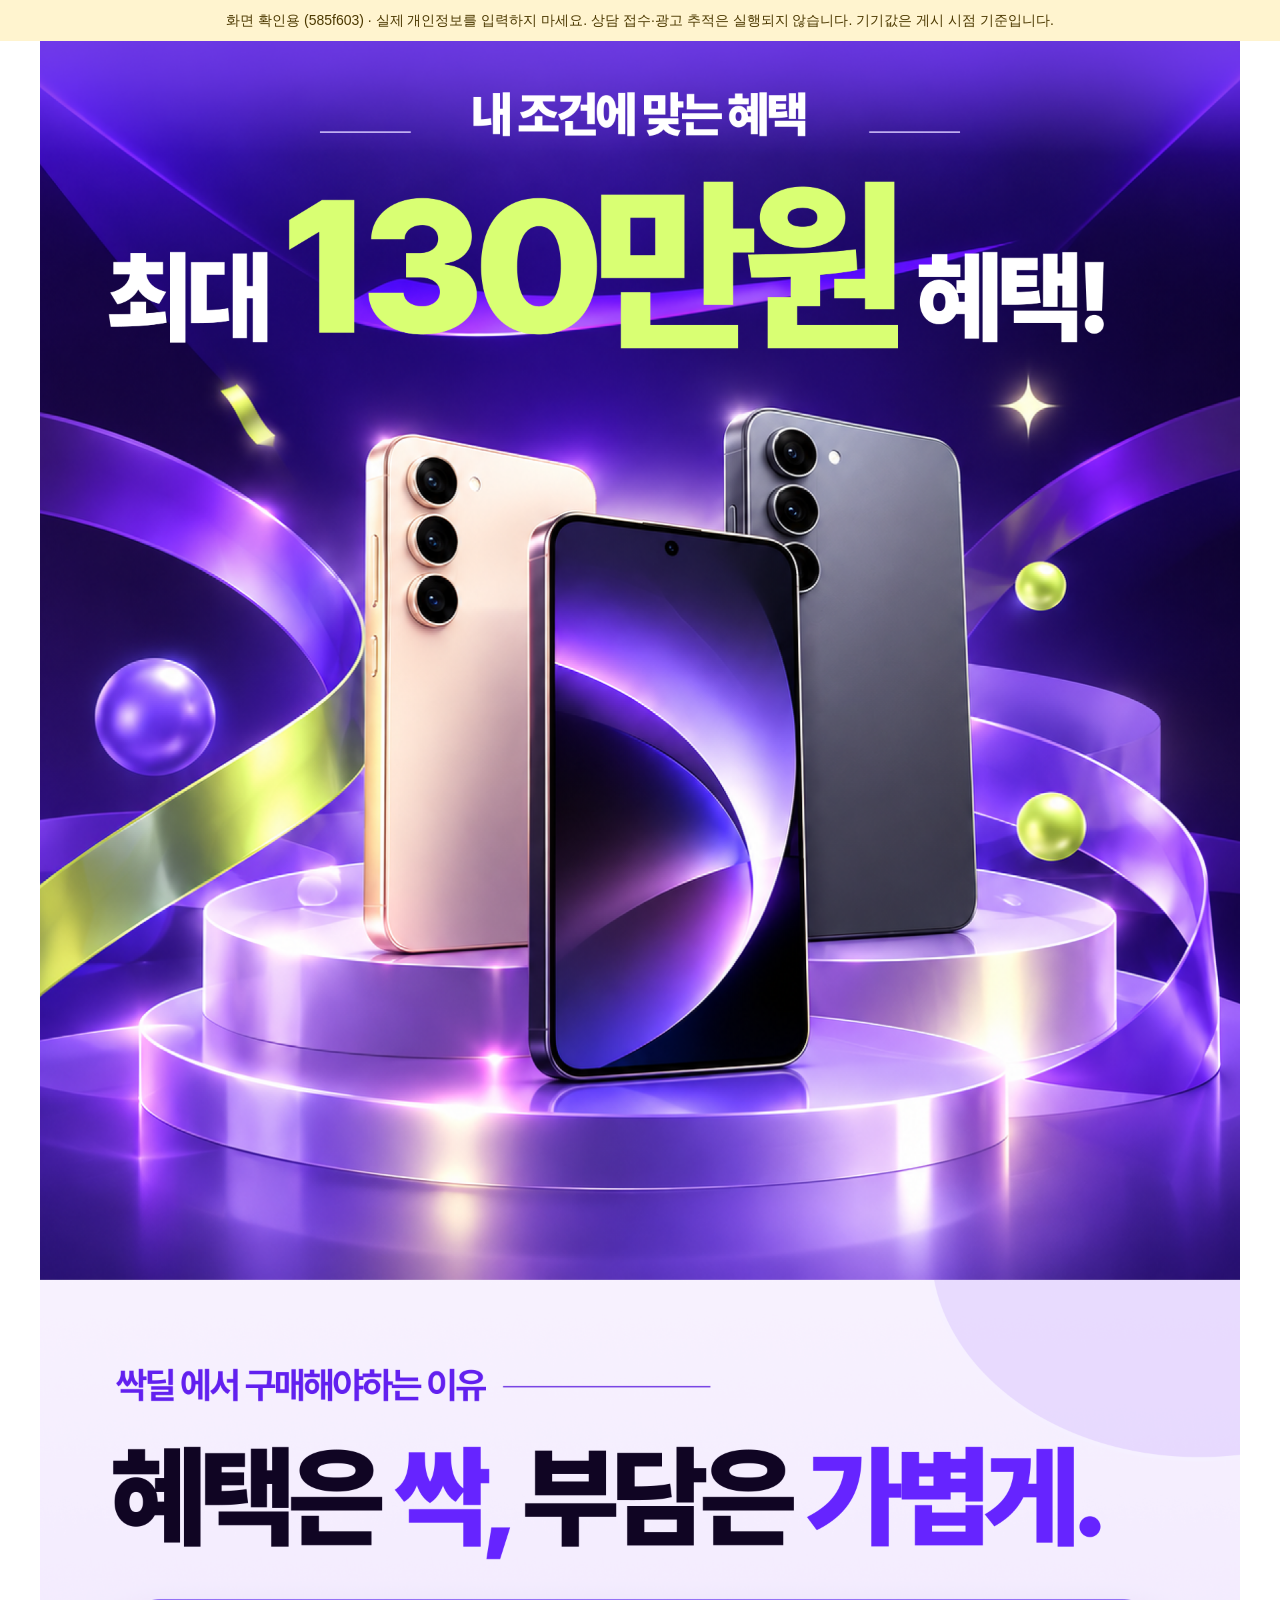
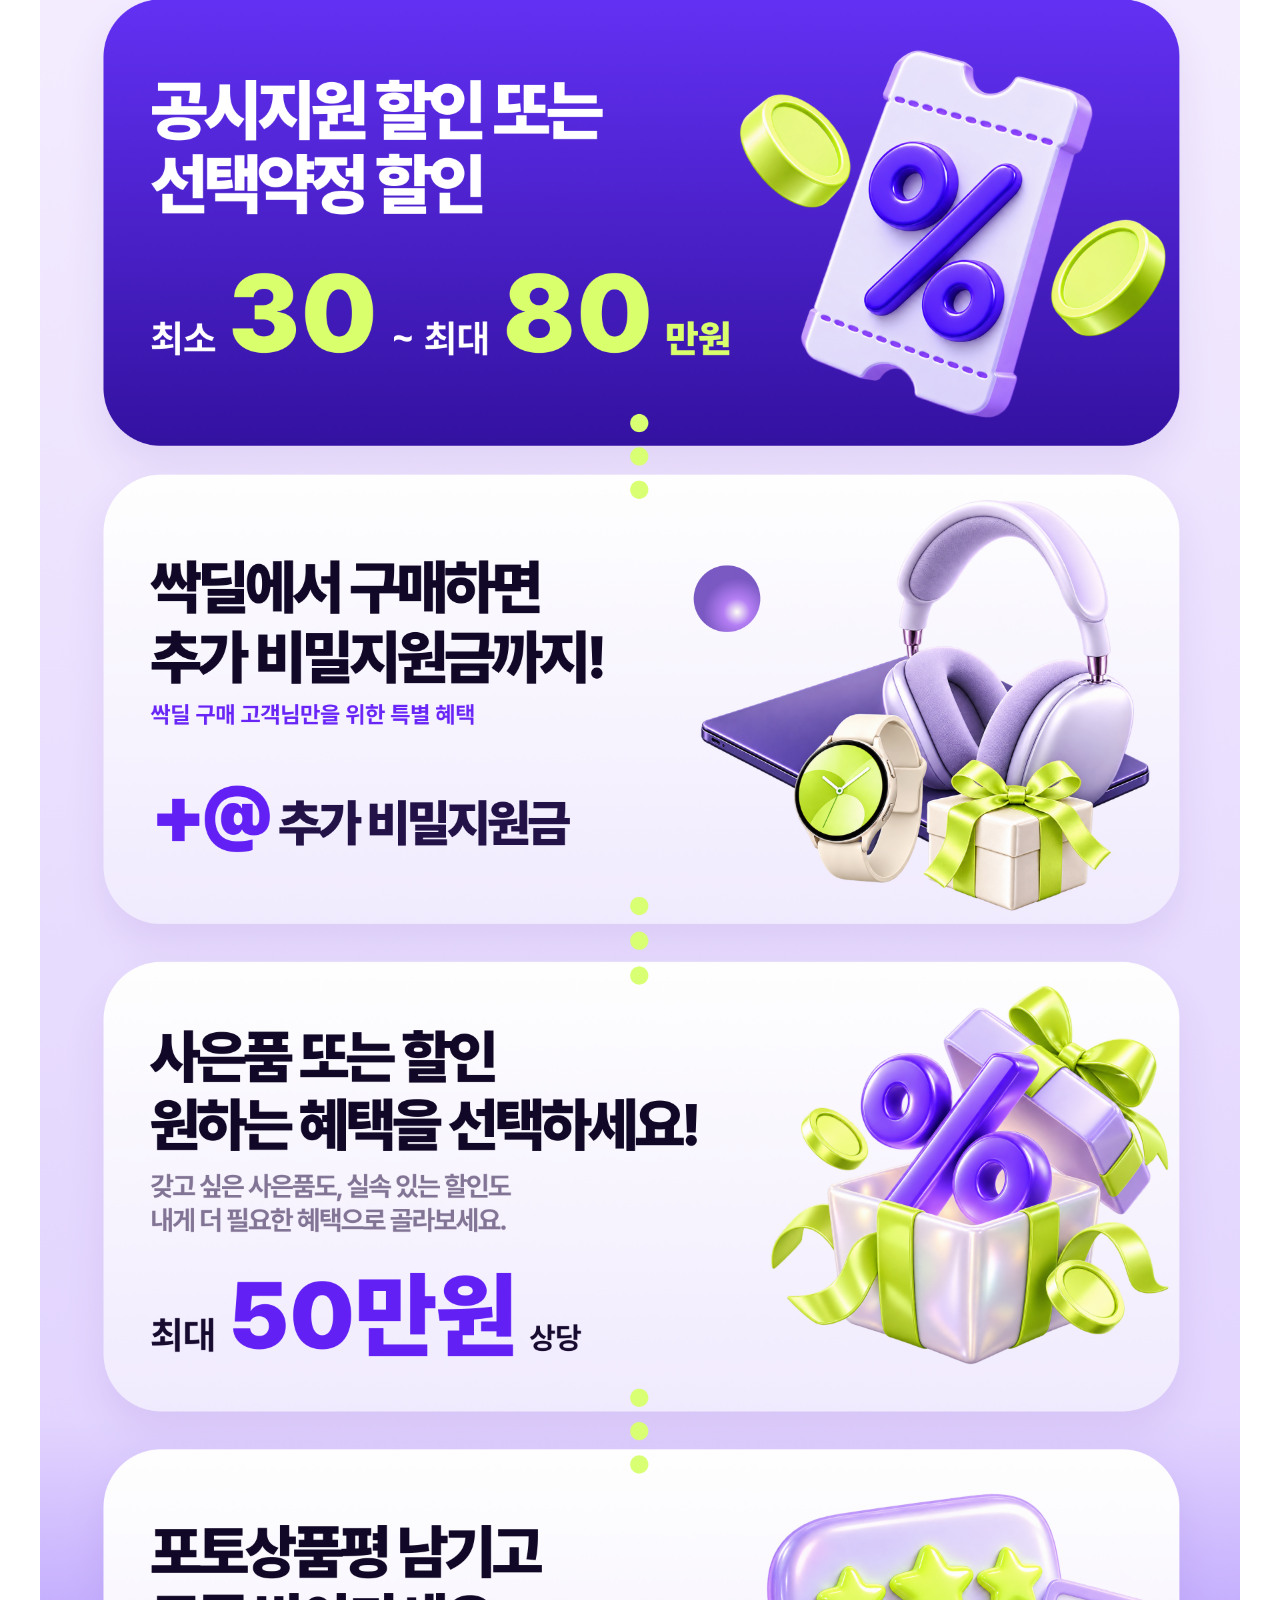
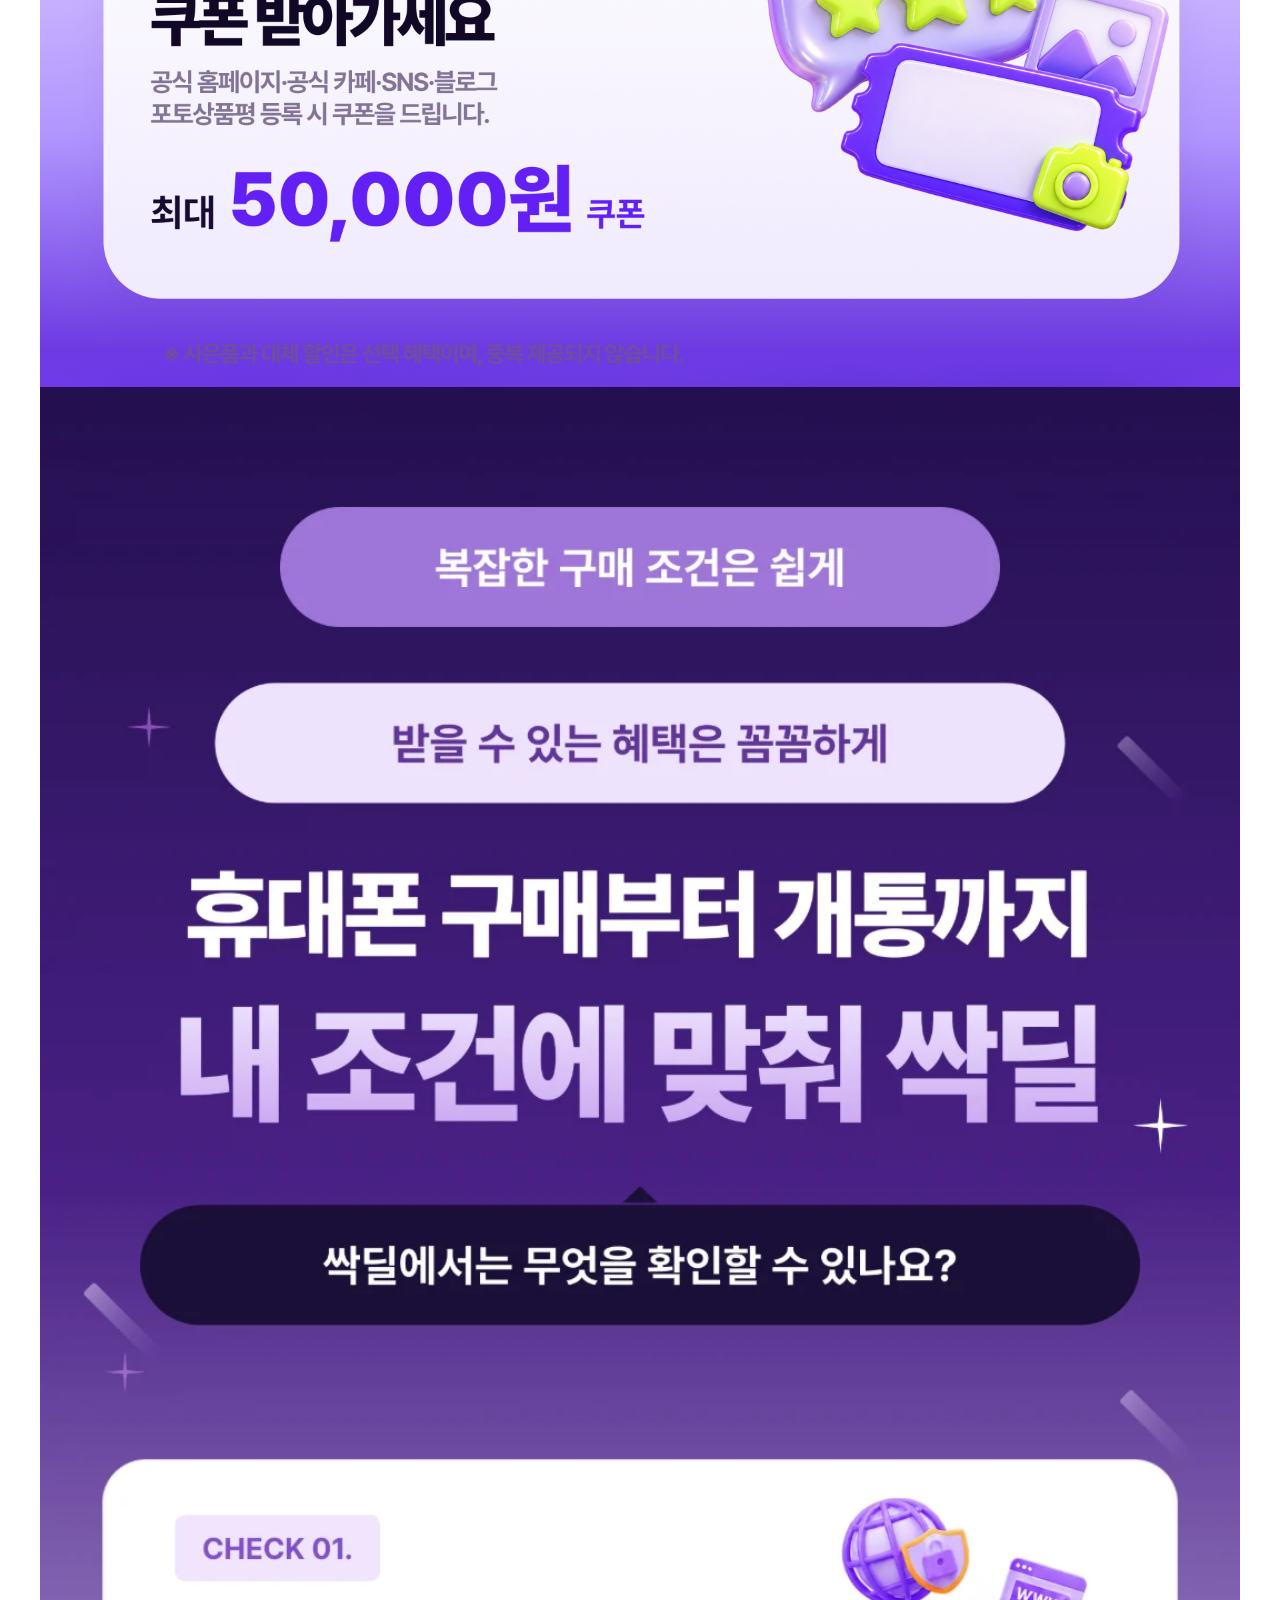
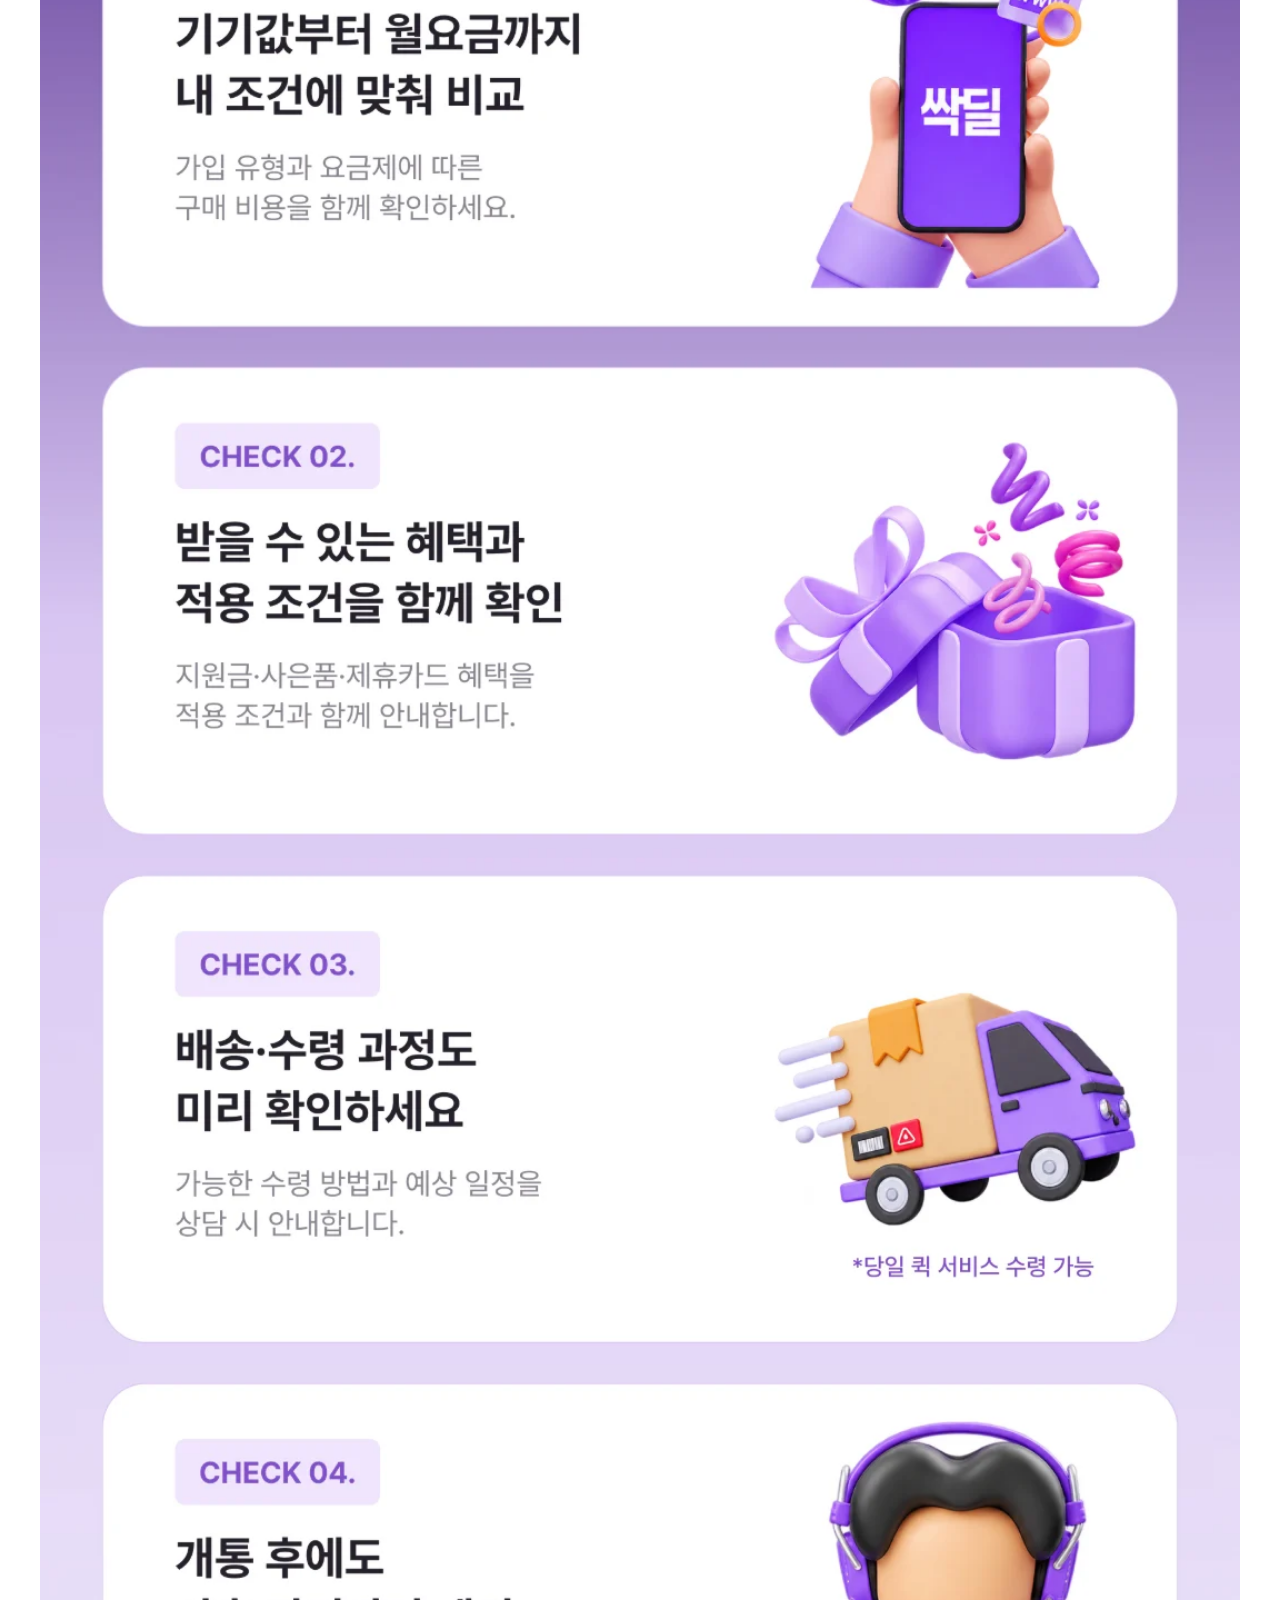
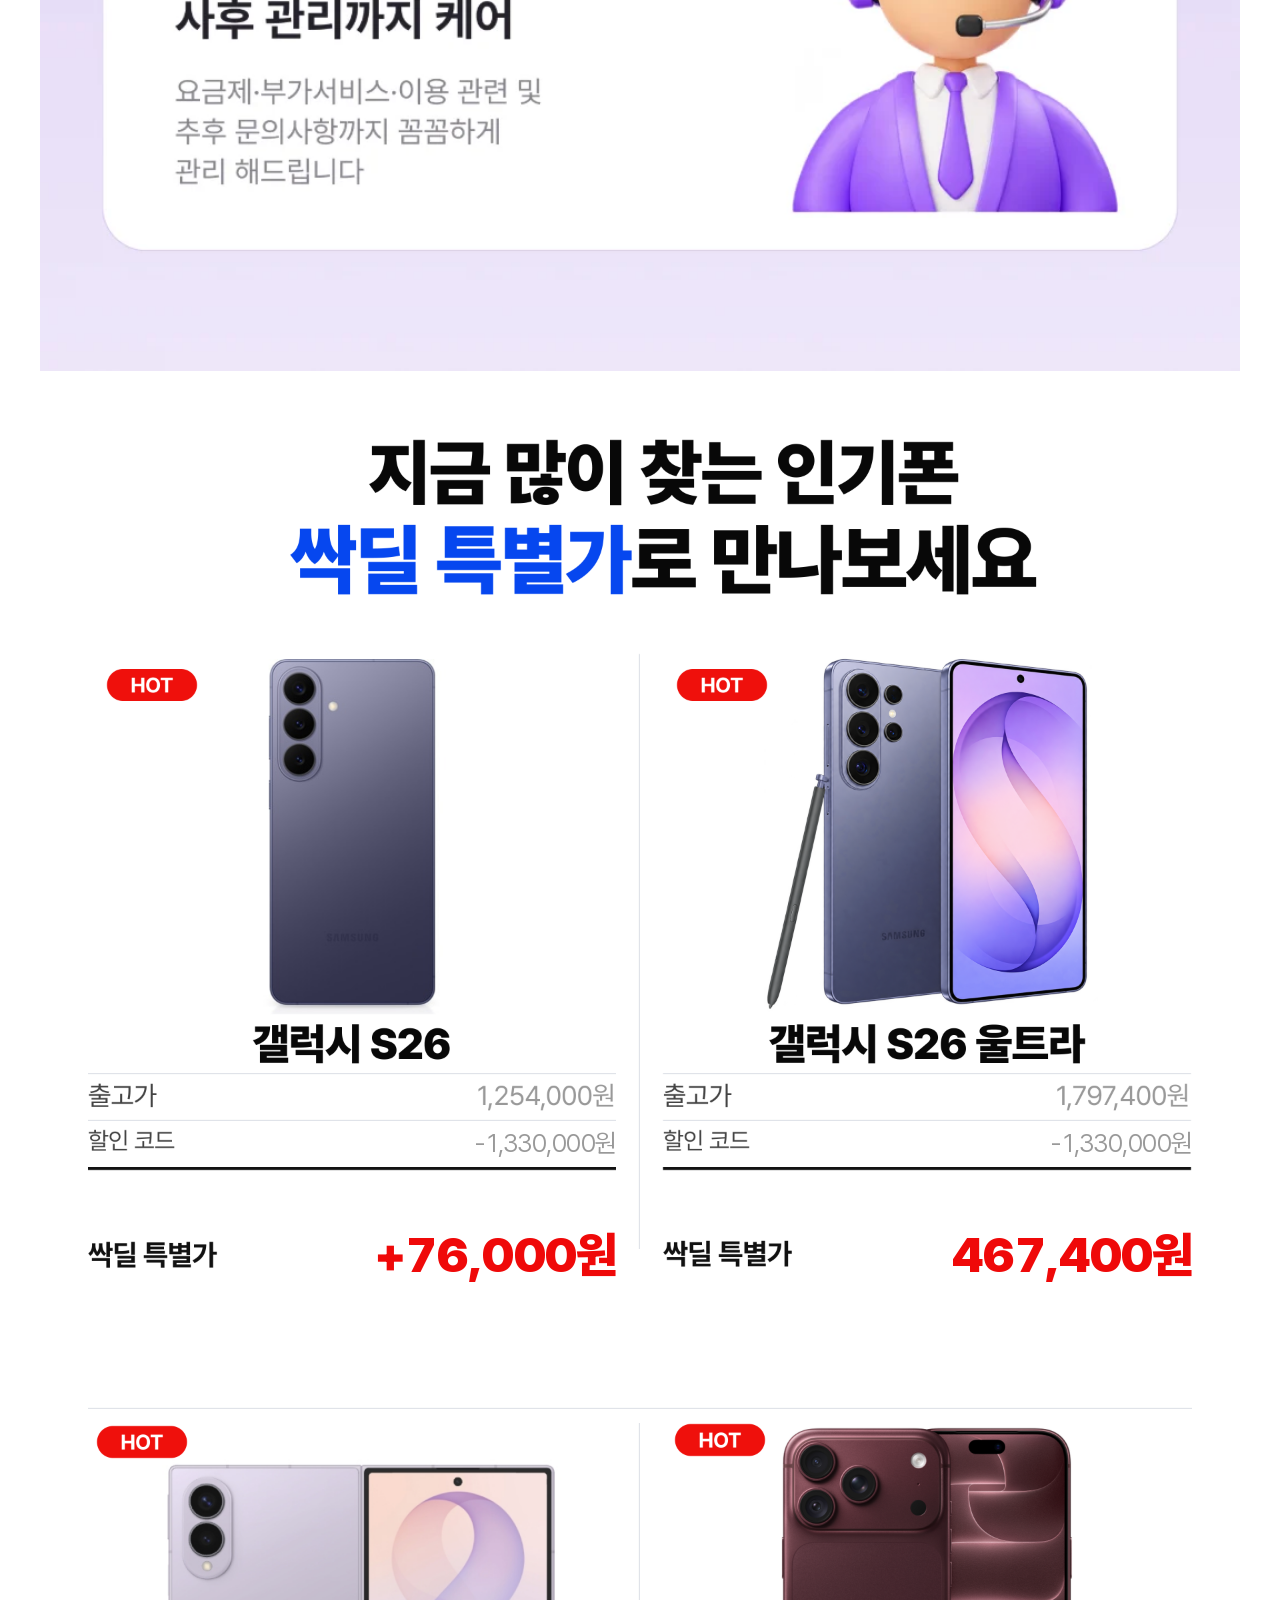
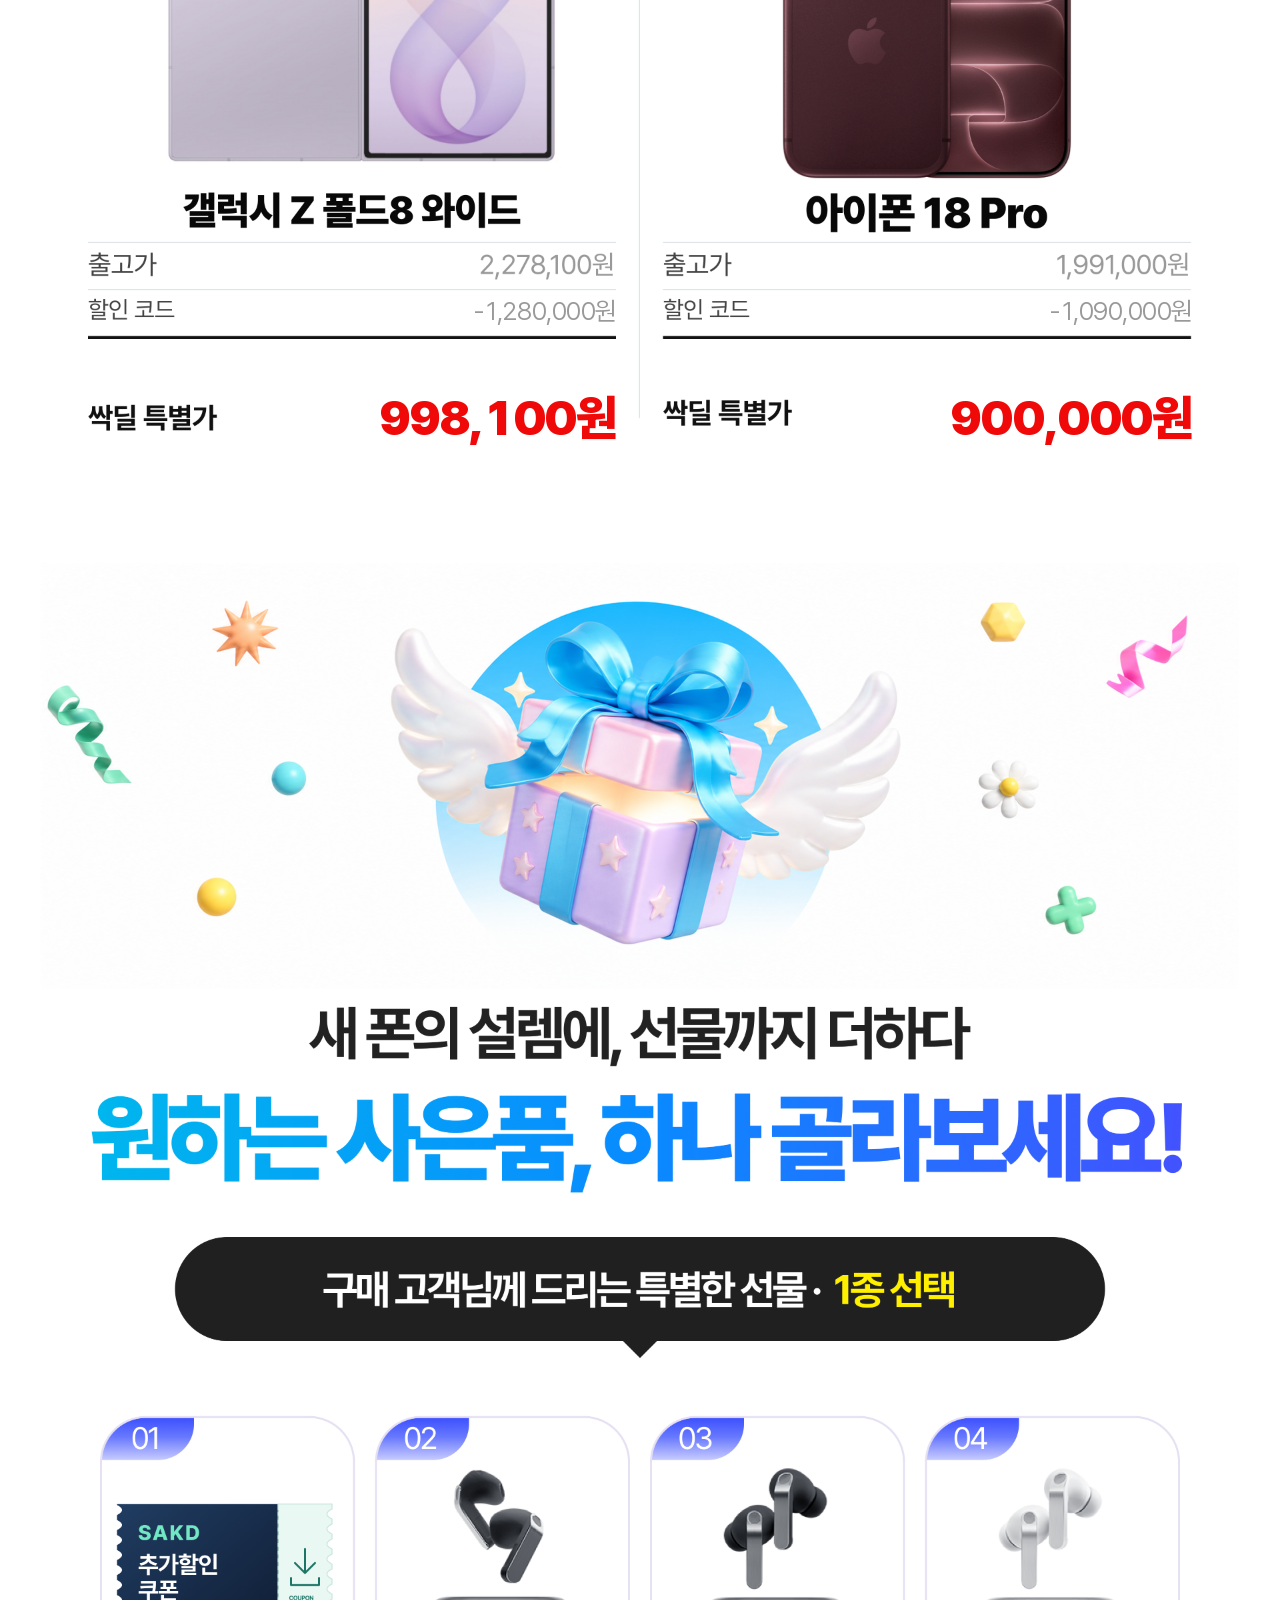
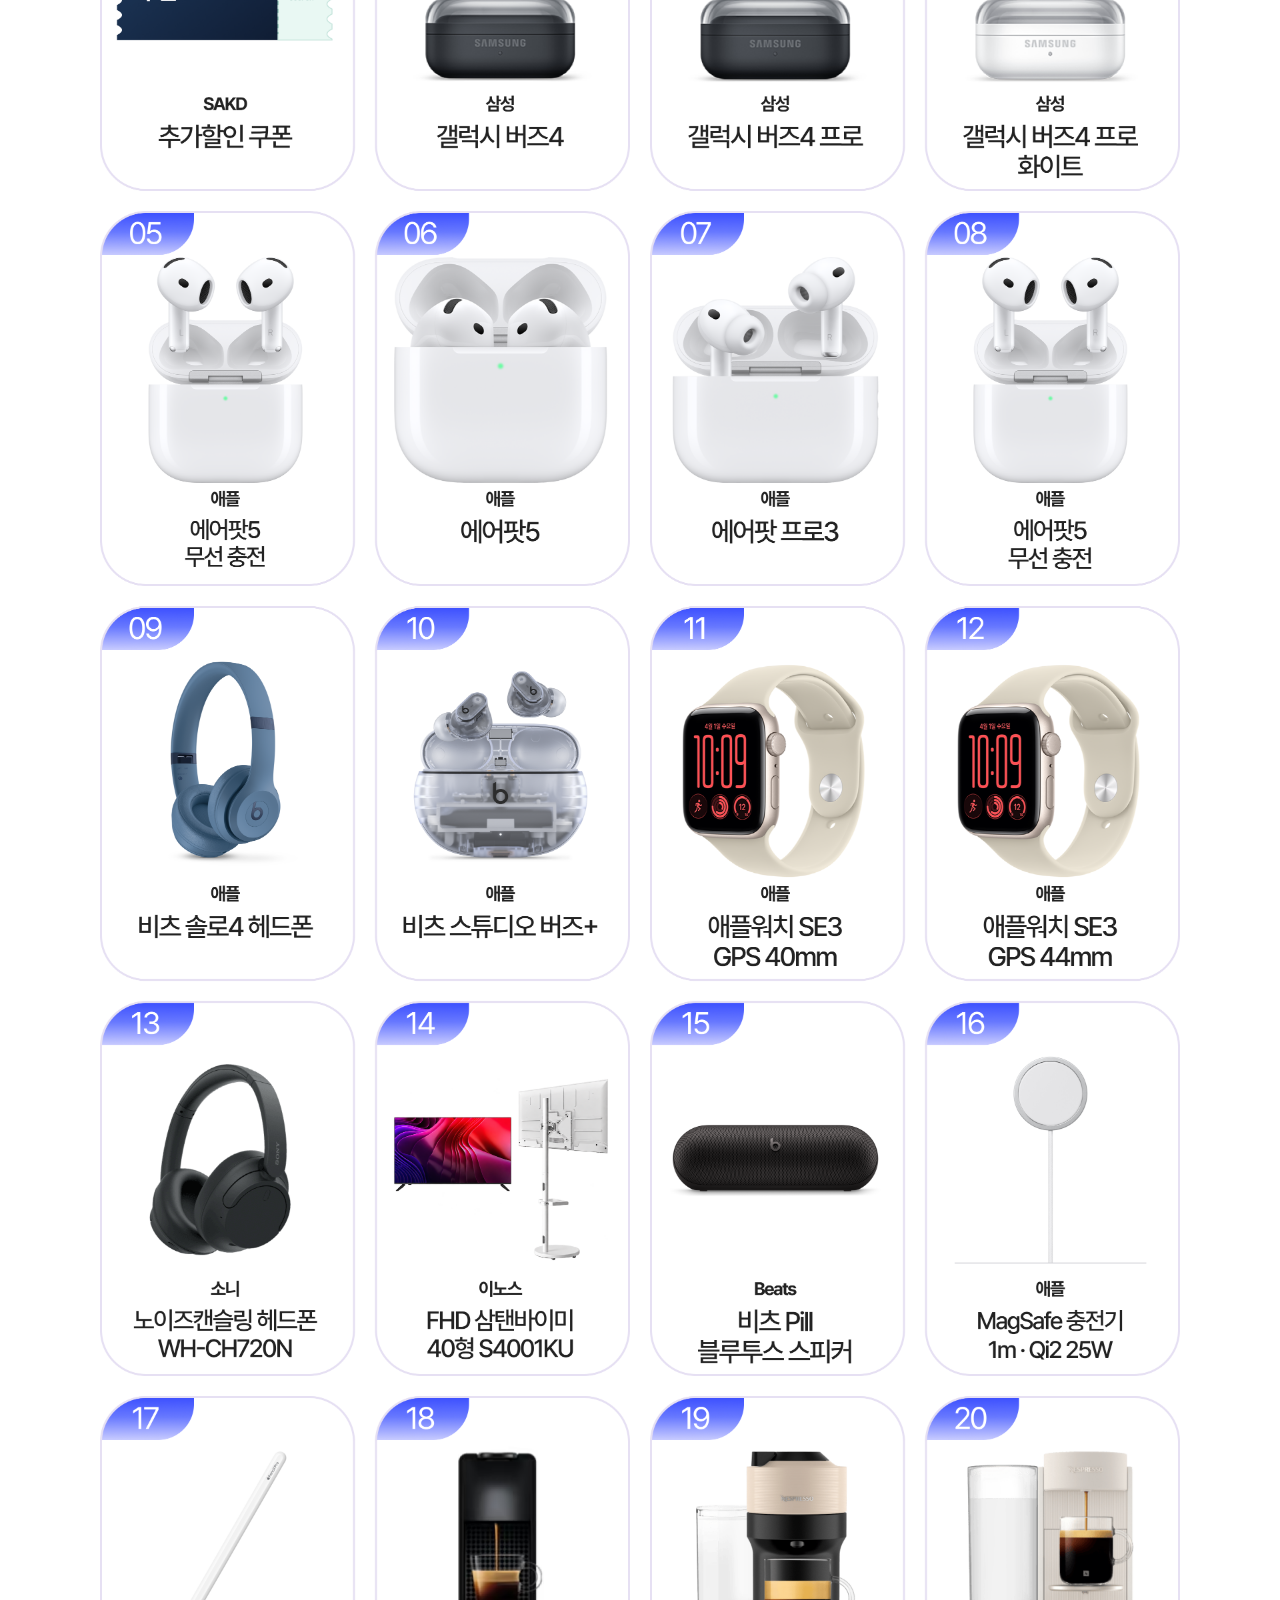
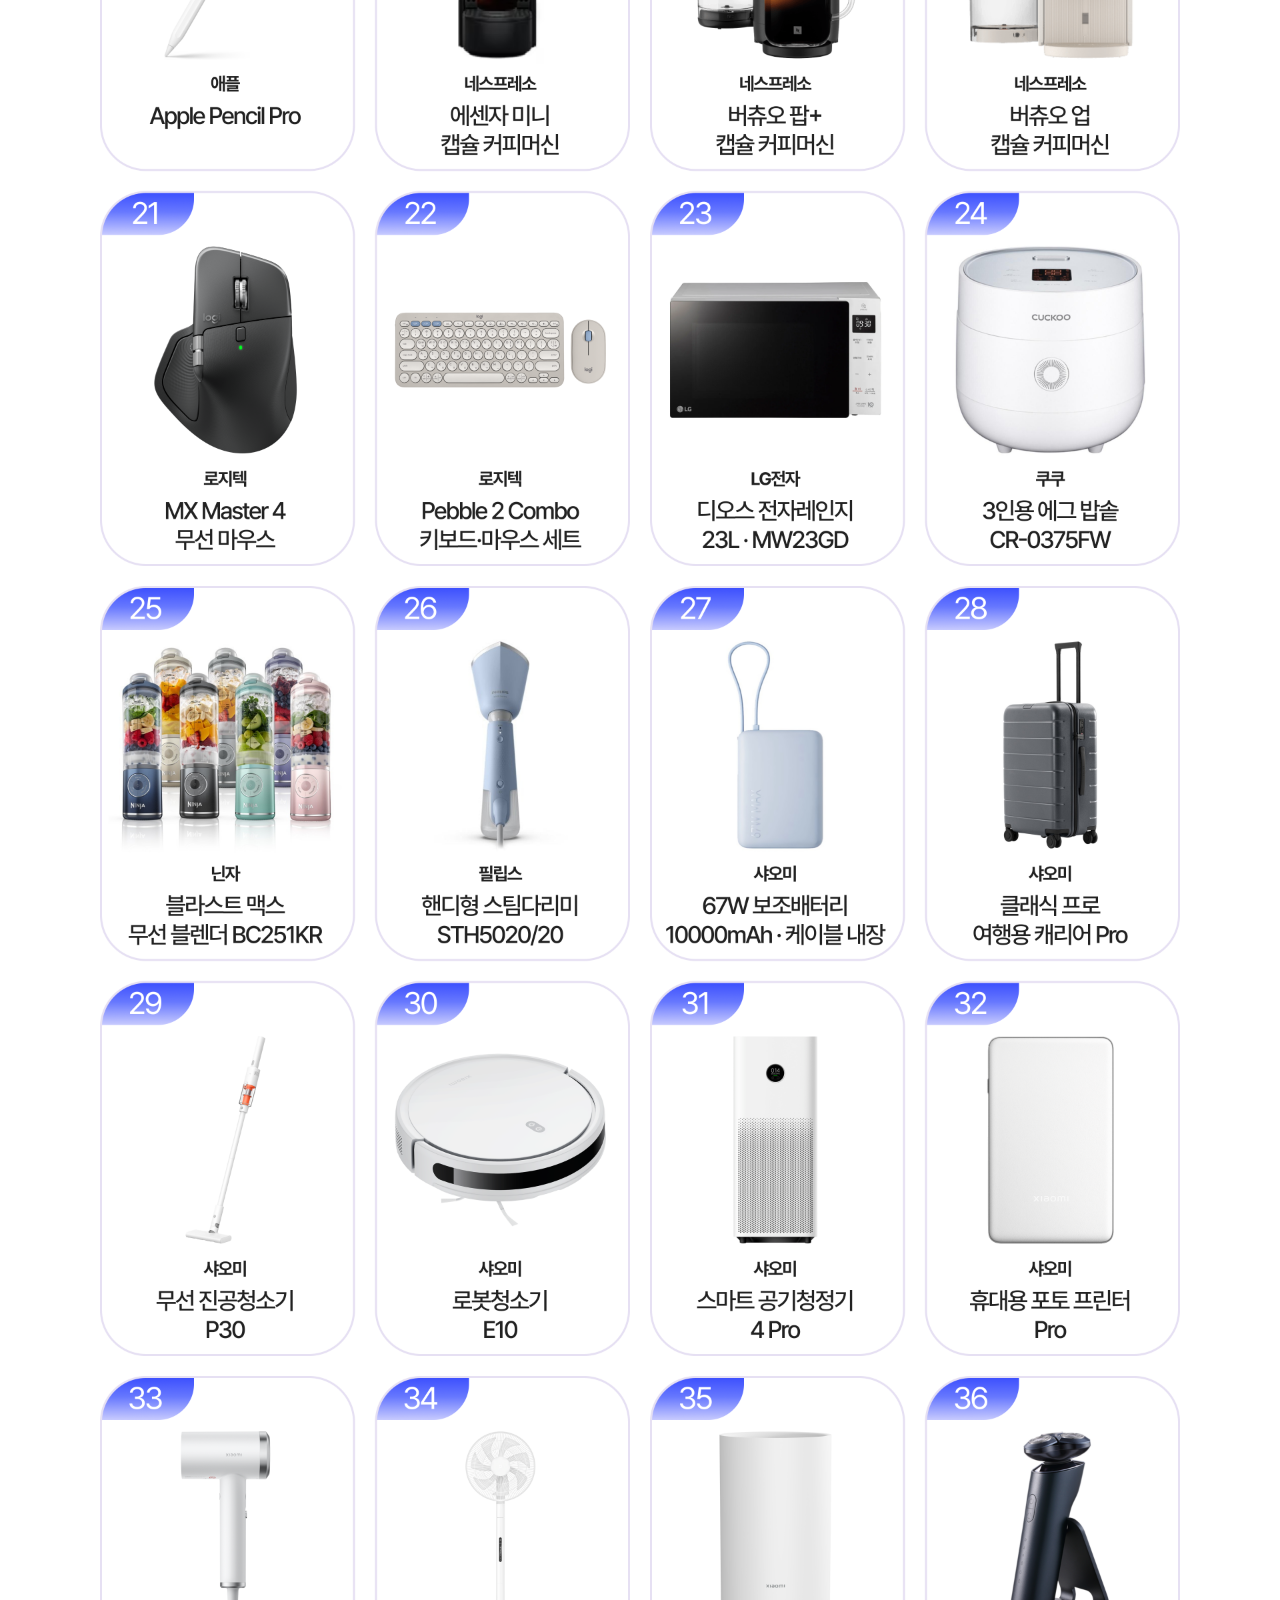
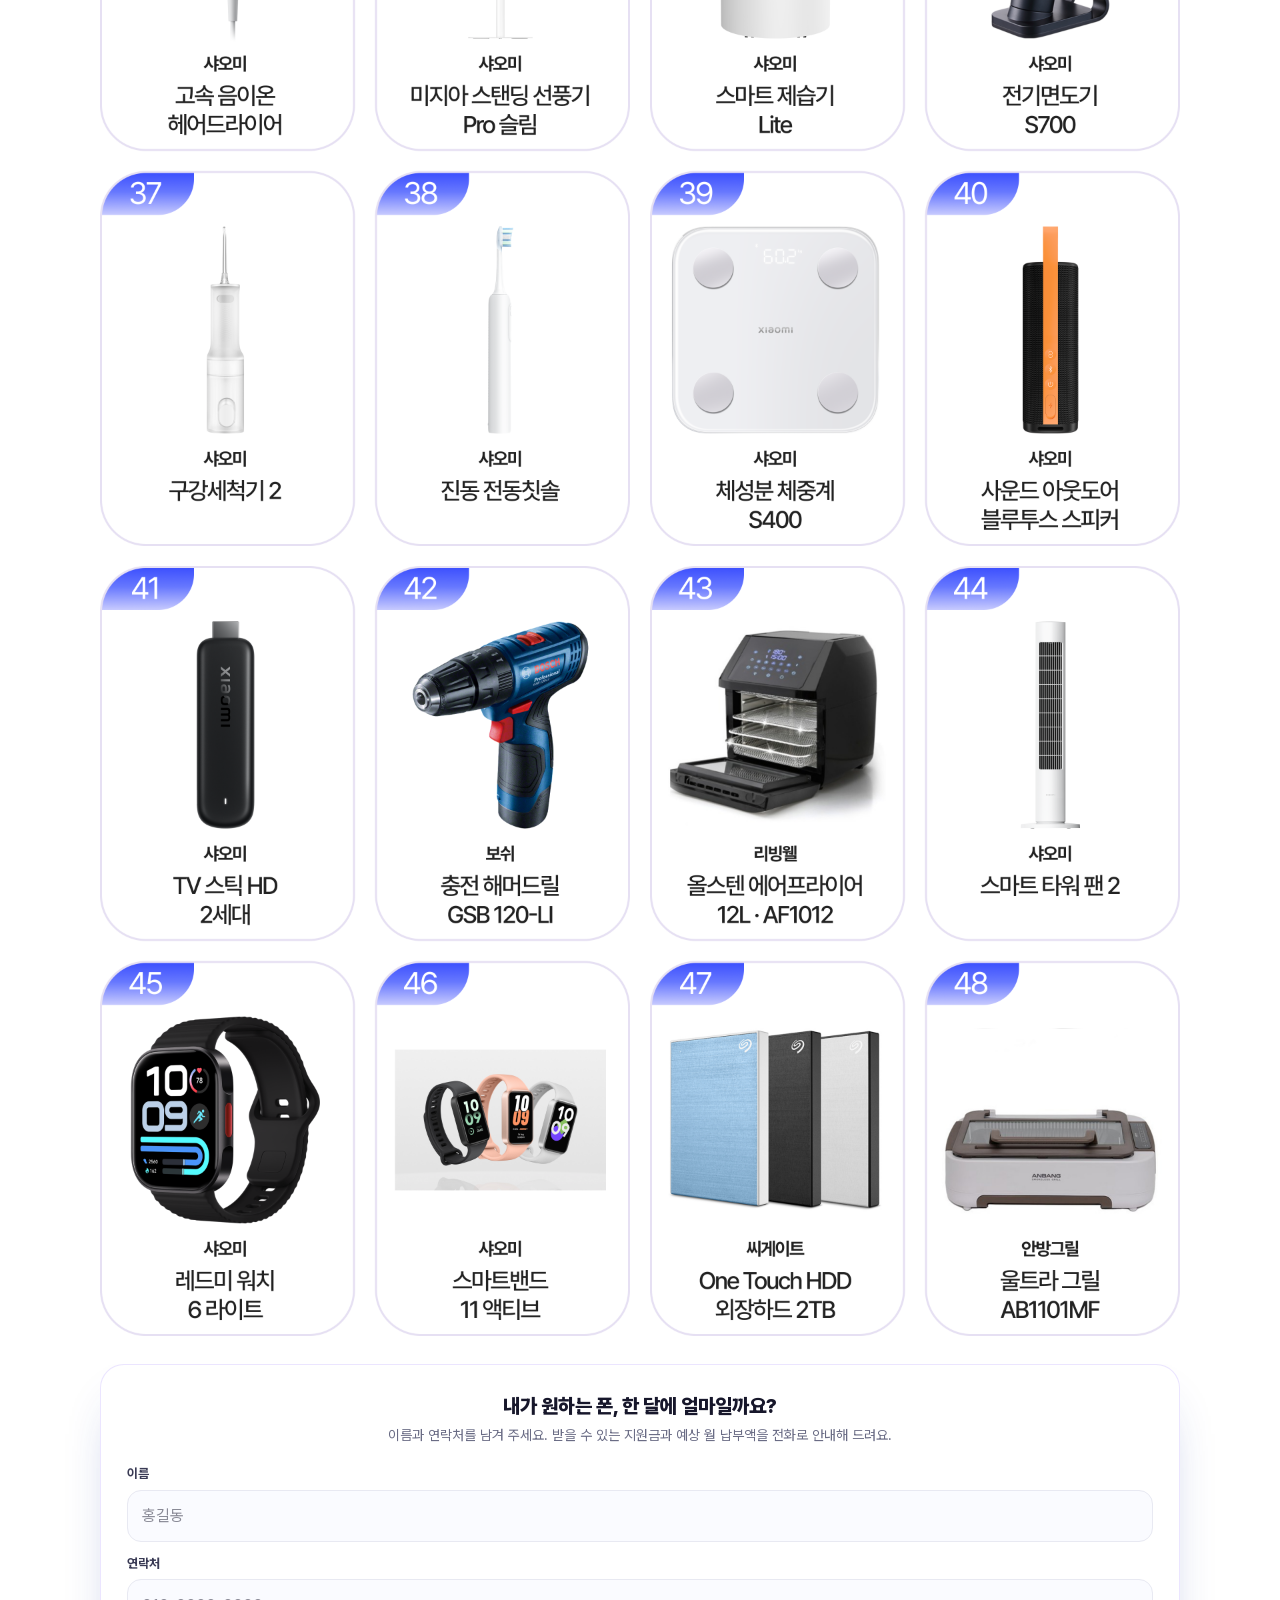
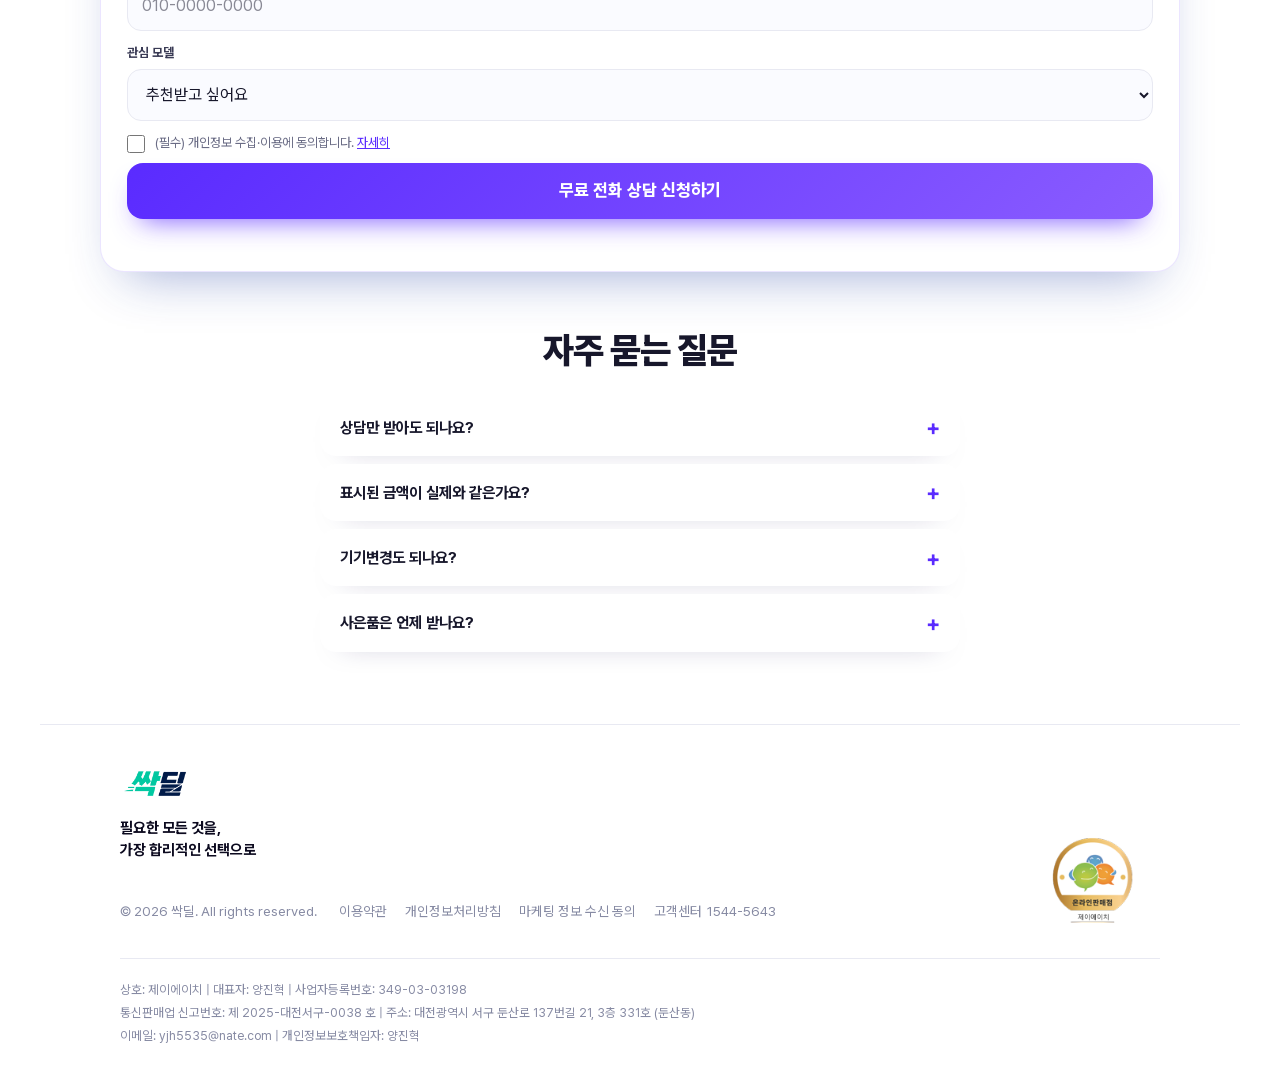
==== commit 8f70c222: "무선 미리보기 상담 영역 배경 갱신 상담 신청 영역을 흰색 단색으로 표시하는 빌드를 게시했습니다." ====
--- a/smartphone/index.html
+++ b/smartphone/index.html
@@ -1,3 +1,3 @@
-<!doctype html><html lang="ko"><head><meta charset="UTF-8"><meta name="viewport" content="width=device-width,initial-scale=1"><meta name="robots" content="noindex,nofollow,noarchive"><meta http-equiv="Content-Security-Policy" content="default-src 'none'; script-src 'self'; style-src 'self' 'unsafe-inline'; img-src 'self' data:; font-src 'self'; connect-src 'none'; form-action 'none'; base-uri 'none'; object-src 'none'"><title>싹딜 스마트폰 미리보기 · 64cb8be</title>  <script type="module" crossorigin src="./assets/index-CidTZRz4.js"></script>
-  <link rel="stylesheet" crossorigin href="./assets/index-D385dEDX.css">
+<!doctype html><html lang="ko"><head><meta charset="UTF-8"><meta name="viewport" content="width=device-width,initial-scale=1"><meta name="robots" content="noindex,nofollow,noarchive"><meta http-equiv="Content-Security-Policy" content="default-src 'none'; script-src 'self'; style-src 'self' 'unsafe-inline'; img-src 'self' data:; font-src 'self'; connect-src 'none'; form-action 'none'; base-uri 'none'; object-src 'none'"><title>싹딜 스마트폰 미리보기 · 585f603</title>  <script type="module" crossorigin src="./assets/index-BYH1Skdd.js"></script>
+  <link rel="stylesheet" crossorigin href="./assets/index-4kdM5zCz.css">
 </head><body><div id="root"></div></body></html>
--- a/smartphone/assets/index-4kdM5zCz.css
+++ b/smartphone/assets/index-4kdM5zCz.css
@@ -0,0 +1 @@
+.ssakdeal-smartphone-landing{--ink:#0c0a1f;--text:#17172b;--muted:#6a6c85;--line:#e8e9f2;--bg:#f6f7fb;--violet:#2a5cff;--blue-2:#5b8bff;--accent-rgb:42, 92, 255;--hero-1:#dfeaff;--hero-2:#eef4ff;--em:#d4ff3f;--lime:#d4ff3f;--red:#f2384a;--hero-bg:radial-gradient(120% 70% at 50% 0%, var(--blue-2) 0%, var(--violet) 62%);--final-bg:linear-gradient(160deg, var(--violet) 0%, var(--blue-2) 100%);--top-bg:#fff;--top-fg:var(--ink);--top-bd:var(--line);--hero-fg:#fff;--num:#fff;--num-shadow:0 6px 0 #00000024, 0 22px 40px #0000002e;--unit:var(--em);--kick-bg:#fff;--kick-fg:var(--violet);--basis:#ffffffe6;--dots:#ffffff2e;--fact-bg:#ffffff2e;--fact-bd:#fff6;--fact-fg:#fff;--fact-sub:#ffffffd9;--d1-c1:#fff;--d1-c2:#c9d0ea;--d2-c1:#3a3556;--d2-c2:#0f0d22;--font:"Pretendard Variable", Pretendard, -apple-system, BlinkMacSystemFont, "Apple SD Gothic Neo", "Malgun Gothic", system-ui, sans-serif}.ssakdeal-smartphone-landing[data-theme=orange]{--violet:#f45d00;--blue-2:#ff8a3d;--accent-rgb:244, 93, 0;--hero-1:#ffe7d1;--hero-2:#fff3e8;--em:#fff2a8}.ssakdeal-smartphone-landing[data-theme=green]{--violet:#00a862;--blue-2:#2fd08a;--accent-rgb:0, 168, 98;--hero-1:#d6f7e6;--hero-2:#eafaf1;--em:#f4ffa8}.ssakdeal-smartphone-landing[data-theme=coral]{--violet:#ff2e5b;--blue-2:#ff6b8a;--accent-rgb:255, 46, 91;--hero-1:#ffdfe6;--hero-2:#fff0f3;--em:#fff2a8}.ssakdeal-smartphone-landing[data-theme=purple]{--violet:#6a2cff;--blue-2:#a35bff;--accent-rgb:106, 44, 255;--hero-1:#eadcff;--hero-2:#f5eeff;--em:#d9ff4a;--hero-bg:radial-gradient(70% 55% at 88% 6%, #e66bff 0%, #e66bff00 70%), radial-gradient(75% 60% at 4% 38%, #4a3bff 0%, #4a3bff00 70%), linear-gradient(165deg, #7a34ff 0%, #5a1fe0 100%)}.ssakdeal-smartphone-landing[data-theme=deep]{--violet:#5a2bff;--blue-2:#8a5cff;--accent-rgb:90, 43, 255;--em:#d9ff4a;--hero-bg:radial-gradient(60% 50% at 90% 0%, #be46ff8c 0%, #be46ff00 70%), radial-gradient(70% 55% at 0% 45%, #3c32ff73 0%, #3c32ff00 70%), linear-gradient(170deg, #1a0b4d 0%, #2a0f78 55%, #1b0a52 100%);--final-bg:linear-gradient(165deg, #1a0b4d 0%, #34109a 100%);--top-bg:#12082e;--top-fg:#fff;--top-bd:#ffffff14;--num:var(--em);--unit:#fff;--kick-bg:#fff;--kick-fg:#2a0f78;--dots:#ffffff24;--fact-bg:#ffffff14;--fact-bd:#fff3;--d1-c1:#cbb8ff;--d1-c2:#6a3cff;--d2-c1:#45407a;--d2-c2:#14102f}.ssakdeal-smartphone-landing[data-theme=light]{--violet:#5b21ff;--blue-2:#9a6bff;--accent-rgb:91, 33, 255;--em:#d9ff4a;--hero-bg:radial-gradient(70% 50% at 85% 0%, #e8d7ff 0%, #e8d7ff00 70%), linear-gradient(180deg, #f1eaff 0%, #f8f5ff 70%, #f6f7fb 100%);--hero-fg:#17172b;--num:#4a12e0;--num-shadow:0 10px 30px #5b21ff38;--unit:#ec2f9a;--kick-bg:#4a12e0;--kick-fg:#fff;--basis:#5b6283;--dots:#5b21ff24;--fact-bg:#fff;--fact-bd:#e5dcff;--fact-fg:#17172b;--fact-sub:#6a6c85;--d1-c1:#a07bff;--d1-c2:#5b21ff;--d2-c1:#3a3556;--d2-c2:#0f0d22}.ssakdeal-smartphone-landing,.ssakdeal-smartphone-landing *{box-sizing:border-box;margin:0}.ssakdeal-smartphone-landing{scroll-behavior:smooth;-webkit-text-size-adjust:100%;font-family:var(--font);color:var(--text);background:var(--bg);text-align:center;word-break:keep-all;overflow-wrap:break-word;padding-bottom:84px;line-height:1.5}.ssakdeal-smartphone-landing a{color:inherit;text-decoration:none}.ssakdeal-smartphone-landing button,.ssakdeal-smartphone-landing input,.ssakdeal-smartphone-landing select{font:inherit;color:inherit}.ssakdeal-smartphone-landing :focus-visible{outline:3px solid var(--blue-2);outline-offset:2px}.ssakdeal-smartphone-landing .wrap{width:min(1040px,100% - 32px);margin-inline:auto}.ssakdeal-smartphone-landing .narrow{width:min(560px,100% - 32px);margin-inline:auto}.ssakdeal-smartphone-landing section,.ssakdeal-smartphone-landing .apply-target{scroll-margin-top:16px}.ssakdeal-smartphone-landing .sec{padding:72px 0}.ssakdeal-smartphone-landing .h2{letter-spacing:-.025em;font-size:clamp(26px,4.2vw,36px);font-weight:850;line-height:1.25}.ssakdeal-smartphone-landing .sub{color:var(--muted);margin-top:10px;font-size:16px}.ssakdeal-smartphone-landing .benefit-title{width:fit-content;max-width:100%;margin-inline:auto;padding-inline:24px;font-size:clamp(30px,4.5vw,48px);line-height:1.25;position:relative}.ssakdeal-smartphone-landing .benefit-title__text{color:var(--violet);-webkit-text-fill-color:transparent;background:linear-gradient(90deg,#1a0b4d 40%,#5b21ff 46%,#a16ae0 50%,#5b21ff 54%,#1a0b4d 60%) 0 0/300% 100%;-webkit-background-clip:text;background-clip:text;animation:4.8s linear infinite benefit-title-shine;display:inline-block}.ssakdeal-smartphone-landing .benefit-title__text>span{white-space:nowrap;display:inline-block}.ssakdeal-smartphone-landing .benefit-title__spark{color:var(--violet);font-size:20px;animation:3.2s ease-in-out infinite benefit-title-sparkle;position:absolute;top:0;left:0}.ssakdeal-smartphone-landing .benefit-title__spark:last-child{animation-delay:1.6s;inset:auto 0 0 auto}@keyframes benefit-title-shine{0%{background-position:100%}to{background-position:0%}}@keyframes benefit-title-sparkle{0%,to{opacity:.45;transform:scale(.8)}50%{opacity:1;transform:scale(1.15)}}@media (prefers-reduced-motion:reduce){.ssakdeal-smartphone-landing .benefit-title__text,.ssakdeal-smartphone-landing .benefit-title__spark{animation:none}}.ssakdeal-smartphone-landing .num{font-variant-numeric:tabular-nums;letter-spacing:-.02em}.ssakdeal-smartphone-landing .top{z-index:70;background:var(--top-bg);color:var(--top-fg);border-bottom:1px solid var(--top-bd);position:sticky;top:0;box-shadow:0 6px 20px -16px #00000080}.ssakdeal-smartphone-landing .top .wrap{justify-content:space-between;align-items:center;height:56px;display:flex}.ssakdeal-smartphone-landing .logo{letter-spacing:-.02em;align-items:center;gap:10px;font-size:18px;font-weight:800;display:flex}.ssakdeal-smartphone-landing .logo i{background:conic-gradient(from 210deg, var(--violet), var(--blue-2), var(--violet));border-radius:8px;width:24px;height:24px;display:block}.ssakdeal-smartphone-landing .top-tel{font-size:15px;font-weight:800}.ssakdeal-smartphone-landing .hero{background:var(--hero-bg);color:var(--hero-fg);isolation:isolate;border-radius:0 0 36px 36px;padding:40px 0 72px;position:relative;overflow:hidden}.ssakdeal-smartphone-landing .hero:before{content:"";background:radial-gradient(var(--dots) 1.6px, transparent 1.8px) 0 0/26px 26px;opacity:.55;z-index:-1;position:absolute;inset:0;-webkit-mask-image:linear-gradient(#000,#0000 85%);mask-image:linear-gradient(#000,#0000 85%)}.ssakdeal-smartphone-landing .hero .narrow{z-index:2;position:relative}.ssakdeal-smartphone-landing .kicker{color:var(--kick-fg);background:var(--kick-bg);border-radius:99px;padding:8px 18px;font-size:clamp(15px,2.2vw,18px);font-weight:800;display:inline-block;box-shadow:0 10px 24px -12px #0006}.ssakdeal-smartphone-landing .bignum{justify-content:center;align-items:baseline;gap:6px;margin-top:14px;line-height:1;display:flex}.ssakdeal-smartphone-landing .bignum .n{letter-spacing:-.06em;color:var(--num);font-variant-numeric:proportional-nums;text-shadow:var(--num-shadow);font-size:clamp(110px,26vw,190px);font-weight:900}.ssakdeal-smartphone-landing .bignum .u{color:var(--unit);text-shadow:0 3px #0000001f;font-size:clamp(32px,6vw,52px);font-weight:900}.ssakdeal-smartphone-landing .bignum .pre{color:var(--unit);text-shadow:0 2px #0000001f;margin-right:-2px;font-size:clamp(18px,3.4vw,28px);font-weight:800}.ssakdeal-smartphone-landing .basis{color:var(--basis);margin-top:10px;font-size:12.5px;font-weight:600}.ssakdeal-smartphone-landing .facts{grid-template-columns:repeat(2,1fr);gap:10px;max-width:400px;margin:26px auto 28px;display:grid}.ssakdeal-smartphone-landing .facts div{background:var(--fact-bg);border:1px solid var(--fact-bd);-webkit-backdrop-filter:blur(4px);border-radius:16px;padding:12px 6px}.ssakdeal-smartphone-landing .facts small{color:var(--fact-sub);font-size:12.5px;font-weight:700;display:block}.ssakdeal-smartphone-landing .facts b{letter-spacing:-.02em;font-variant-numeric:tabular-nums;color:var(--fact-fg);margin-top:2px;font-size:clamp(16px,3.4vw,21px);font-weight:900;display:block}.ssakdeal-smartphone-landing .deco{z-index:1;pointer-events:none;position:absolute;inset:0;overflow:hidden}.ssakdeal-smartphone-landing .phone{--w:120px;width:var(--w);aspect-ratio:9/19;border-radius:calc(var(--w)*.2);background:linear-gradient(155deg, var(--c1), var(--c2));position:absolute;box-shadow:inset 0 0 0 2.5px #ffffff59,0 30px 40px -18px #00000073}.ssakdeal-smartphone-landing .phone:after{content:"";border-radius:inherit;background:linear-gradient(115deg,#fff6,#0000 40%);position:absolute;inset:0}.ssakdeal-smartphone-landing .cam{gap:calc(var(--w)*.045);z-index:1;display:grid;position:absolute}.ssakdeal-smartphone-landing .cam b{box-shadow:0 0 0 calc(var(--w)*.012) #ffffff4d;background:radial-gradient(circle at 35% 35%,#4a4f6a,#0b0c16 60%);border-radius:50%;display:block}.ssakdeal-smartphone-landing .phone.gx .cam{width:calc(var(--w)*.2);top:4.5%;left:14%}.ssakdeal-smartphone-landing .phone.gx .cam b{aspect-ratio:1}.ssakdeal-smartphone-landing .phone.ip .cam{width:calc(var(--w)*.44);aspect-ratio:1;padding:calc(var(--w)*.05);border-radius:calc(var(--w)*.1);background:#ffffff38;grid-template-columns:1fr 1fr;top:3.5%;left:9%;box-shadow:inset 0 0 0 1px #fff6}.ssakdeal-smartphone-landing .phone.ip .cam b{aspect-ratio:1}.ssakdeal-smartphone-landing .phone.ip .cam b:nth-child(3){grid-column:1}.ssakdeal-smartphone-landing .deco .d1{--c1:var(--d1-c1);--c2:var(--d1-c2);top:70px;left:calc(50% - 470px);transform:rotate(-14deg)}.ssakdeal-smartphone-landing .deco .d2{--c1:var(--d2-c1);--c2:var(--d2-c2);--w:132px;top:96px;right:calc(50% - 480px);transform:rotate(12deg)}.ssakdeal-smartphone-landing .spark,.ssakdeal-smartphone-landing .coin{filter:drop-shadow(0 6px 8px #0003);font-size:26px;animation:5s ease-in-out infinite ssakdeal-smartphone-float;position:absolute}.ssakdeal-smartphone-landing .deco .s2{font-size:20px;animation-delay:-2s;top:170px;right:calc(50% - 310px)}.ssakdeal-smartphone-landing .deco .c1{font-size:34px;animation-delay:-1s;top:250px;left:calc(50% - 360px)}.ssakdeal-smartphone-landing .deco .c2{font-size:34px;animation-delay:-3s;top:36px;right:calc(50% - 370px)}@keyframes ssakdeal-smartphone-float{50%{transform:translateY(-9px)}}@media (prefers-reduced-motion:reduce){.ssakdeal-smartphone-landing .spark,.ssakdeal-smartphone-landing .coin{animation:none}}@media (width<=820px){.ssakdeal-smartphone-landing .deco .d1{--w:84px;top:110px;left:-14px}.ssakdeal-smartphone-landing .deco .d2{--w:92px;top:130px;right:-18px}.ssakdeal-smartphone-landing .deco .s1{top:60px;left:16px}.ssakdeal-smartphone-landing .deco .s2{top:96px;right:18px}.ssakdeal-smartphone-landing .deco .c1{font-size:26px;top:300px;left:10px}.ssakdeal-smartphone-landing .deco .c2{font-size:26px;top:40px;right:14px}}.ssakdeal-smartphone-landing .form-card{color:var(--text);border:1px solid rgba(var(--accent-rgb), .12);text-align:left;background:#fff;border-radius:24px;padding:26px;box-shadow:0 26px 50px -26px #1e3ca073}.ssakdeal-smartphone-landing .form-card h2{text-align:center;font-size:20px;font-weight:850}.ssakdeal-smartphone-landing .form-card .hint{color:var(--muted);text-align:center;margin:4px 0 18px;font-size:14px}.ssakdeal-smartphone-landing .fld{margin-bottom:12px}.ssakdeal-smartphone-landing .fld label{color:#3a3b55;margin-bottom:6px;font-size:13px;font-weight:700;display:block}.ssakdeal-smartphone-landing .field{border:1.5px solid var(--line);background:#fafbff;border-radius:14px;width:100%;height:52px;padding:0 14px;font-size:16px}.ssakdeal-smartphone-landing .field:focus{border-color:var(--violet);box-shadow:0 0 0 4px rgba(var(--accent-rgb), .16);outline:0}.ssakdeal-smartphone-landing .field.err{border-color:var(--red)}.ssakdeal-smartphone-landing .sel{color:var(--violet);background:rgba(var(--accent-rgb), .08);text-align:center;border-radius:12px;margin-bottom:12px;padding:10px 12px;font-size:13px;font-weight:700}.ssakdeal-smartphone-landing .agree{color:var(--muted);align-items:flex-start;gap:10px;margin:4px 0;font-size:13px;display:flex}.ssakdeal-smartphone-landing .agree input{width:18px;height:18px;accent-color:var(--violet);flex:none;margin-top:2px}.ssakdeal-smartphone-landing .agree a{color:var(--violet);cursor:pointer;text-decoration:underline}.ssakdeal-smartphone-landing .privacy{color:var(--muted);background:#f3f4fb;border-radius:12px;margin:6px 0 4px;padding:12px;font-size:12px;display:none}.ssakdeal-smartphone-landing .privacy.open{display:block}.ssakdeal-smartphone-landing .btn{cursor:pointer;border:0;border-radius:16px;justify-content:center;align-items:center;width:100%;height:56px;margin-top:10px;font-size:17px;font-weight:800;display:flex}.ssakdeal-smartphone-landing .btn-primary{background:linear-gradient(135deg, var(--violet), var(--blue-2));color:#fff;box-shadow:0 14px 28px -14px rgba(var(--accent-rgb), .85)}.ssakdeal-smartphone-landing .btn-primary:disabled{opacity:.6;cursor:wait}.ssakdeal-smartphone-landing .msg{min-height:18px;color:var(--red);text-align:center;margin-top:8px;font-size:13px;font-weight:600}.ssakdeal-smartphone-landing .done{text-align:center;padding:24px 6px;display:none}.ssakdeal-smartphone-landing .done .ok{background:var(--lime);width:60px;height:60px;color:var(--ink);border-radius:50%;place-items:center;margin:0 auto 12px;display:grid}.ssakdeal-smartphone-landing .done h3{font-size:21px;font-weight:800}.ssakdeal-smartphone-landing .done p{color:var(--muted);margin-top:6px;font-size:15px}.ssakdeal-smartphone-landing .form-card.sent form,.ssakdeal-smartphone-landing .form-card.sent h2,.ssakdeal-smartphone-landing .form-card.sent .hint{display:none}.ssakdeal-smartphone-landing .form-card.sent .done{display:block}.ssakdeal-smartphone-landing .bgrid{grid-template-columns:repeat(4,minmax(0,1fr));gap:14px;margin-top:28px;display:grid}.ssakdeal-smartphone-landing .bcard{background:#fff;border-radius:22px;padding:50px 20px 22px;position:relative;overflow:hidden;box-shadow:0 16px 36px -24px #1e145a66}.ssakdeal-smartphone-landing .bcard .tab{background:linear-gradient(135deg, var(--violet), var(--blue-2));color:#fff;border-radius:0 0 16px;padding:8px 16px;font-size:13px;font-weight:800;position:absolute;top:0;left:0}.ssakdeal-smartphone-landing .bcard .ico{background:rgba(var(--accent-rgb), .1);border-radius:20px;place-items:center;width:64px;height:64px;margin:0 auto;font-size:32px;display:grid}.ssakdeal-smartphone-landing .bcard h3{letter-spacing:-.02em;margin-top:12px;font-size:19px;line-height:1.35}.ssakdeal-smartphone-landing .bcard .tip{background:var(--lime);color:#1a0b4d;border-radius:99px;margin-top:10px;padding:5px 14px;font-size:13px;font-weight:700;display:inline-block}.ssakdeal-smartphone-landing .bcard .amt{color:var(--muted);border-top:1px dashed #d9dbea;flex-wrap:wrap;justify-content:center;align-items:center;gap:2px 7px;margin-top:16px;padding-top:14px;font-size:15px;font-weight:700;line-height:1.3;display:flex}.ssakdeal-smartphone-landing .bcard .amt b.txt{color:var(--violet);letter-spacing:-.02em;font-size:20px;line-height:1.5}.ssakdeal-smartphone-landing .bcard .amt b{color:var(--violet);letter-spacing:-.04em;font-variant-numeric:tabular-nums;margin:0;font-size:36px;font-weight:900;line-height:1;position:relative;top:.04em}.ssakdeal-smartphone-landing .bcard .amt i{color:var(--ink);font-size:16px;font-style:normal;font-weight:800}.ssakdeal-smartphone-landing .bcard .amt small{text-align:center;flex:0 0 100%;margin-top:4px;font-size:12.5px;font-weight:600}@media (width<=700px){.ssakdeal-smartphone-landing .bgrid{grid-template-columns:1fr}}.ssakdeal-smartphone-landing .ctrl{flex-direction:column;align-items:center;gap:12px;margin-top:26px;display:flex;position:relative}.ssakdeal-smartphone-landing .compare-models{border:1px solid var(--violet);min-height:44px;color:var(--violet);background:#fff;border-radius:99px;justify-content:center;align-items:center;gap:8px;padding:10px 16px;font-size:14px;font-weight:800;text-decoration:none;display:inline-flex}.ssakdeal-smartphone-landing .compare-models:hover{background:var(--violet);color:#fff}@media (width>=821px){.ssakdeal-smartphone-landing .compare-models{position:absolute;top:50%;right:0;transform:translateY(-50%)}}.ssakdeal-smartphone-landing .pills{background:#e8e9f4;border-radius:99px;flex-wrap:wrap;justify-content:center;gap:4px;padding:5px;display:inline-flex}.ssakdeal-smartphone-landing .pills button{color:#5a5c78;cursor:pointer;background:0 0;border:0;border-radius:99px;padding:10px 18px;font-size:15px;font-weight:800;line-height:1.2}.ssakdeal-smartphone-landing .pills button small{opacity:.8;font-size:11.5px;font-weight:600;display:block}.ssakdeal-smartphone-landing .oneplan{color:var(--ink);padding:10px 18px;font-size:14px;font-weight:700;display:inline-block}.ssakdeal-smartphone-landing .pills button[aria-pressed=true]{color:var(--ink);background:#fff;box-shadow:0 6px 14px -8px #1e145a80}.ssakdeal-smartphone-landing .pgrid{grid-template-columns:repeat(auto-fit,minmax(230px,1fr));align-items:start;gap:14px;margin-top:26px;display:grid}.ssakdeal-smartphone-landing .pcard{background:#fff;border-radius:22px;padding:24px 18px 18px;box-shadow:0 16px 36px -24px #1e145a66}.ssakdeal-smartphone-landing .pcard h3{letter-spacing:-.02em;font-size:19px}.ssakdeal-smartphone-landing .pcard .list{color:var(--muted);margin-top:4px;font-size:13px}.ssakdeal-smartphone-landing .pcard .shot{place-items:center;height:170px;margin:-6px 0 4px;display:grid}.ssakdeal-smartphone-landing .pcard .shot img{object-fit:contain;mix-blend-mode:multiply;width:100%;max-width:190px;height:170px}.ssakdeal-smartphone-landing .pcard .sup{color:var(--violet);white-space:nowrap;margin-top:2px;font-weight:800;display:block}.ssakdeal-smartphone-landing .pcard .cut{flex-direction:column;align-items:center;margin-top:12px;line-height:1.15;display:flex}.ssakdeal-smartphone-landing .pcard .cut em{color:var(--red);letter-spacing:-.02em;font-size:19px;font-style:normal;font-weight:900}.ssakdeal-smartphone-landing .pcard .cut b{color:var(--ink);letter-spacing:-.04em;font-variant-numeric:tabular-nums;white-space:nowrap;font-size:30px;font-weight:900}.ssakdeal-smartphone-landing .pcard .carrier{color:var(--violet);background:rgba(var(--accent-rgb), .09);border-radius:99px;padding:3px 10px;font-size:12px;font-weight:700;display:inline-block}.ssakdeal-smartphone-landing .pcard .list s{color:#9a9cb2}.ssakdeal-smartphone-landing .pcard .price{color:var(--muted);margin-top:16px;font-size:14px}.ssakdeal-smartphone-landing .pcard .price b{color:var(--ink);letter-spacing:-.04em;font-variant-numeric:tabular-nums;font-size:34px;font-weight:900;line-height:1.2;display:block}.ssakdeal-smartphone-landing .pcard .price b small{margin-left:2px;font-size:.36em;font-weight:700}.ssakdeal-smartphone-landing .pcard .how{color:var(--muted);margin-top:2px;font-size:12.5px}.ssakdeal-smartphone-landing .pcard .ben em{font-style:normal;font-weight:inherit;color:inherit;margin-left:2px}.ssakdeal-smartphone-landing .rc .secret td{text-align:center;color:var(--red);background:#f2384a12;border-radius:8px;font-weight:800}.ssakdeal-smartphone-landing .pcard .ben{color:var(--red);background:#f2384a14;border-radius:99px;margin-top:12px;padding:6px 14px;font-size:14px;font-weight:800;display:inline-block}.ssakdeal-smartphone-landing .pcard .btn{background:var(--ink);color:#fff;height:48px;margin-top:16px;font-size:15px}.ssakdeal-smartphone-landing .pcard .btn:hover{background:var(--violet)}.ssakdeal-smartphone-landing .carrier-switch{background:#e8e9f4;border-radius:12px;gap:4px;margin-top:14px;padding:4px;display:flex}.ssakdeal-smartphone-landing .carrier-switch button{color:#5a5c78;cursor:pointer;background:0 0;border:0;border-radius:9px;flex:1;min-width:0;min-height:44px;padding:6px 2px;font-size:13px;font-weight:800}.ssakdeal-smartphone-landing .carrier-switch button[aria-pressed=true]{background:var(--violet);color:#fff}.ssakdeal-smartphone-landing .carrier-switch button:disabled{opacity:.45;cursor:not-allowed}.ssakdeal-smartphone-landing .carrier-switch button:focus-visible{outline:2px solid var(--ink);outline-offset:2px}.ssakdeal-smartphone-landing .more{text-align:center;margin-top:14px}.ssakdeal-smartphone-landing .more summary{cursor:pointer;color:var(--violet);font-size:13px;font-weight:700;list-style:none;display:inline-block}.ssakdeal-smartphone-landing .more summary::-webkit-details-marker{display:none}.ssakdeal-smartphone-landing .more[open] summary{margin-bottom:8px}.ssakdeal-smartphone-landing .rc{border-collapse:collapse;font-variant-numeric:tabular-nums;width:100%;font-size:12.5px}.ssakdeal-smartphone-landing .rc th{color:var(--muted);text-align:left;border-top:1px solid var(--line);padding:7px 0;font-weight:600}.ssakdeal-smartphone-landing .rc td{text-align:right;border-top:1px solid var(--line);white-space:nowrap;padding:7px 0 7px 6px;font-weight:700}.ssakdeal-smartphone-landing .rc thead th,.ssakdeal-smartphone-landing .rc thead td{color:var(--muted);border-top:0;font-size:11.5px;font-weight:800}.ssakdeal-smartphone-landing .rc .minus{color:var(--red)}.ssakdeal-smartphone-landing .rc .tot th,.ssakdeal-smartphone-landing .rc .tot td{border-top:2px solid var(--ink);color:var(--ink);font-weight:900}.ssakdeal-smartphone-landing .note{color:var(--muted);margin-top:20px;font-size:12.5px}.ssakdeal-smartphone-landing .promo{max-width:540px;margin:8px auto 56px}.ssakdeal-smartphone-landing .promo img{border-radius:22px;width:100%;height:auto;display:block;box-shadow:0 20px 40px -26px #1e145a8c}.ssakdeal-smartphone-landing .price-note{line-height:1.7}.ssakdeal-smartphone-landing .price-note .n3{color:var(--red);letter-spacing:-.02em;margin-top:14px;font-size:17px;font-weight:800;line-height:1.5;display:block}.ssakdeal-smartphone-landing .gifts{flex-wrap:wrap;justify-content:center;gap:12px;margin-top:28px;display:flex}.ssakdeal-smartphone-landing .gift{background:#fff;border-radius:20px;width:calc(20% - 10px);min-width:150px;padding:20px 14px;box-shadow:0 16px 36px -26px #1e145a66}.ssakdeal-smartphone-landing .gift .gift-img{object-fit:contain;border-radius:10px;width:100%;height:150px;margin:0 auto;display:block}.ssakdeal-smartphone-landing .gift b{margin-top:10px;font-size:15px;display:block}.ssakdeal-smartphone-landing .gift s{color:#9a9cb2;margin-top:6px;font-size:13px;display:block}.ssakdeal-smartphone-landing .gift em{background:var(--lime);color:var(--ink);border-radius:99px;margin-top:6px;padding:2px 12px;font-size:14px;font-style:normal;font-weight:900;display:inline-block}.ssakdeal-smartphone-landing .faq{text-align:left;gap:8px;max-width:640px;margin:26px auto 0;display:grid}.ssakdeal-smartphone-landing details.q{background:#fff;border-radius:16px;overflow:hidden;box-shadow:0 12px 28px -24px #1e145a80}.ssakdeal-smartphone-landing details.q summary{cursor:pointer;justify-content:space-between;align-items:center;gap:16px;padding:17px 20px;font-size:15.5px;font-weight:700;list-style:none;display:flex}.ssakdeal-smartphone-landing details.q summary::-webkit-details-marker{display:none}.ssakdeal-smartphone-landing details.q summary:after{content:"+";color:var(--violet);flex:none;font-size:22px;line-height:1;transition:transform .2s}.ssakdeal-smartphone-landing details.q[open] summary:after{transform:rotate(45deg)}.ssakdeal-smartphone-landing details.q p{color:var(--muted);padding:0 20px 18px;font-size:14.5px}.ssakdeal-smartphone-landing footer{color:#7b7d95;background:#eceef7;padding:36px 0 110px;font-size:12.5px}.ssakdeal-smartphone-landing footer p+p{margin-top:4px}.ssakdeal-smartphone-landing footer .legal{border-top:1px solid var(--line);margin-top:14px;padding-top:14px;font-size:12px;line-height:1.7}.ssakdeal-smartphone-landing .dock{z-index:60;padding:10px 14px calc(10px + env(safe-area-inset-bottom));border-top:1px solid var(--line);-webkit-backdrop-filter:blur(12px);background:#fffffff5;align-items:center;gap:10px;transition:transform .25s,opacity .25s;display:flex;position:fixed;bottom:0;left:0;right:0;box-shadow:0 -10px 30px -20px #1e3ca066}.ssakdeal-smartphone-landing .dock .tel{color:var(--ink);text-align:left;flex-direction:column;flex:none;padding:0 8px;line-height:1.2;display:flex}.ssakdeal-smartphone-landing .dock .tel small{color:var(--muted);font-size:11px}.ssakdeal-smartphone-landing .dock .tel b{letter-spacing:-.02em;font-size:19px}.ssakdeal-smartphone-landing .dock .btn{background:var(--violet);color:#fff;flex:1;height:50px;margin:0;font-size:16px}@media (width>=760px){.ssakdeal-smartphone-landing .dock{display:none}.ssakdeal-smartphone-landing{padding-bottom:0}.ssakdeal-smartphone-landing footer{padding-bottom:40px}}.ssakdeal-smartphone-landing[data-motion=ready] .reveal{opacity:0;transition:opacity .5s,transform .5s;transform:translateY(14px)}.ssakdeal-smartphone-landing[data-motion=ready] .reveal.in{opacity:1;transform:none}@media (prefers-reduced-motion:reduce){.ssakdeal-smartphone-landing{scroll-behavior:auto}.ssakdeal-smartphone-landing[data-motion=ready] .reveal{opacity:1;transition:none;transform:none}}@media (width<=620px){.ssakdeal-smartphone-landing .sec{padding:56px 0}.ssakdeal-smartphone-landing .form-card{padding:22px}.ssakdeal-smartphone-landing .gift{width:calc(50% - 6px);min-width:0}}.ssakdeal-smartphone-landing{-webkit-tap-highlight-color:transparent;overflow-x:clip}.ssakdeal-smartphone-landing a,.ssakdeal-smartphone-landing button,.ssakdeal-smartphone-landing summary,.ssakdeal-smartphone-landing select,.ssakdeal-smartphone-landing input{touch-action:manipulation}.ssakdeal-smartphone-landing .hero{padding-top:calc(40px + env(safe-area-inset-top))}.ssakdeal-smartphone-landing .logo,.ssakdeal-smartphone-landing .top-tel{align-items:center;min-height:44px;display:flex}.ssakdeal-smartphone-landing .pills:empty{display:none}.ssakdeal-smartphone-landing .pills button{min-height:44px}.ssakdeal-smartphone-landing .more summary{padding:12px 18px;line-height:20px;display:inline-block}.ssakdeal-smartphone-landing .dock .tel{justify-content:center;min-height:44px}.ssakdeal-smartphone-landing .dock .tel small,.ssakdeal-smartphone-landing .rc thead th,.ssakdeal-smartphone-landing .rc thead td{font-size:12px}.ssakdeal-smartphone-landing .privacy,.ssakdeal-smartphone-landing .note,.ssakdeal-smartphone-landing footer .legal{font-size:12.5px}@media (width<=480px){.ssakdeal-smartphone-landing .deco .c1{display:none}.ssakdeal-smartphone-landing .pcard{padding:18px 14px 14px}.ssakdeal-smartphone-landing .pcard .shot{height:140px;margin-top:-4px}.ssakdeal-smartphone-landing .pcard .shot img{height:140px}.ssakdeal-smartphone-landing .bcard{padding:46px 16px 20px}}@media (width<=430px){.ssakdeal-smartphone-landing .bignum .n{font-size:min(24vw,104px)}.ssakdeal-smartphone-landing .facts b{white-space:nowrap;font-size:clamp(14px,4.1vw,18px)}}@media (width>=360px) and (width<=430px){.ssakdeal-smartphone-landing .deco .d1{--w:72px;left:-30px}.ssakdeal-smartphone-landing .deco .d2{--w:78px;right:-34px}}@media (width<=359px){.ssakdeal-smartphone-landing .deco .phone{display:none}.ssakdeal-smartphone-landing .bignum .n{font-size:96px}.ssakdeal-smartphone-landing .facts{gap:6px}.ssakdeal-smartphone-landing .facts div{padding:12px 2px}.ssakdeal-smartphone-landing .facts b{white-space:nowrap;font-size:14.5px}.ssakdeal-smartphone-landing .facts small{font-size:12px}}.ssakdeal-smartphone-landing footer{border-top:1px solid var(--line);text-align:left;color:#7b7d95;background:#fff;padding:40px 0 110px}.ssakdeal-smartphone-landing .ft{flex-wrap:wrap;justify-content:space-between;align-items:flex-end;gap:24px;display:flex}.ssakdeal-smartphone-landing .ft-logo{width:auto;height:30px;display:block}.ssakdeal-smartphone-landing .ft-tag{color:var(--ink);margin-top:16px;font-size:15px;font-weight:700;line-height:1.5}.ssakdeal-smartphone-landing .ft-bottom{flex-wrap:wrap;align-items:center;gap:6px 22px;margin-top:28px;display:flex}.ssakdeal-smartphone-landing .ft-bottom small{color:#868aa3;font-size:13.5px}.ssakdeal-smartphone-landing .ft-bottom nav{flex-wrap:wrap;gap:0 18px;display:flex}.ssakdeal-smartphone-landing .ft-bottom nav a{color:#868aa3;align-items:center;gap:.35em;min-height:44px;font-size:13.5px;display:inline-flex}.ssakdeal-smartphone-landing .ft-bottom nav a:hover{color:var(--violet);text-decoration:underline}.ssakdeal-smartphone-landing .ft-cert{flex:none;display:block}.ssakdeal-smartphone-landing .ft-cert img{width:140px;height:auto;display:block}.ssakdeal-smartphone-landing .ft-company{border-top:1px solid var(--line);color:#868aa3;margin-top:24px;padding-top:20px;font-size:12.5px;line-height:1.7}.ssakdeal-smartphone-landing .ft-company p+p{margin-top:2px}@media (width>=760px){.ssakdeal-smartphone-landing footer{padding-bottom:44px}}@media (width<=560px){.ssakdeal-smartphone-landing .ft-cert img{width:120px}}.ssakdeal-smartphone-landing .deco img.dimg{filter:drop-shadow(0 26px 30px #00000080);height:auto;position:absolute}.ssakdeal-smartphone-landing .deco img.d1{width:250px;top:90px;left:calc(50% - 590px);transform:rotate(-10deg)}.ssakdeal-smartphone-landing .deco img.d2{width:150px;top:70px;right:calc(50% - 540px);transform:rotate(11deg)}@media (width<=1100px){.ssakdeal-smartphone-landing .deco img.d1{width:180px;top:110px;left:14px}.ssakdeal-smartphone-landing .deco img.d2{width:112px;top:84px;right:22px}}@media (width<=820px){.ssakdeal-smartphone-landing .deco img.d1{width:130px;top:120px;left:-48px}.ssakdeal-smartphone-landing .deco img.d2{width:82px;top:104px;right:-26px}}@media (width<=430px){.ssakdeal-smartphone-landing .deco img.d1{width:112px;top:128px;left:-56px}.ssakdeal-smartphone-landing .deco img.d2{width:70px;top:110px;right:-30px}}@media (width<=359px){.ssakdeal-smartphone-landing .deco img.dimg{display:none}}.ssakdeal-smartphone-landing .bignum{width:fit-content;margin-left:auto;margin-right:auto;position:relative}.ssakdeal-smartphone-landing .bignum .side{z-index:-1;pointer-events:none;filter:drop-shadow(0 22px 26px #00000080);height:auto;position:absolute;top:50%}.ssakdeal-smartphone-landing .bignum .sl{width:240px;right:calc(100% + 18px);transform:translateY(-46%)rotate(-10deg)}.ssakdeal-smartphone-landing .bignum .sr{width:150px;left:calc(100% + 22px);transform:translateY(-50%)rotate(11deg)}@media (width<=820px){.ssakdeal-smartphone-landing .bignum .sl{width:150px;right:calc(100% + 4px)}.ssakdeal-smartphone-landing .bignum .sr{width:94px;left:calc(100% + 8px)}}@media (width<=480px){.ssakdeal-smartphone-landing .bignum .sl{width:96px;right:calc(100% - 14px);transform:translateY(-40%)rotate(-10deg)}.ssakdeal-smartphone-landing .bignum .sr{width:60px;left:calc(100% - 8px);transform:translateY(-44%)rotate(11deg)}}.ssakdeal-smartphone-landing .bignum .gift-ico{z-index:1;filter:drop-shadow(0 6px 8px #0000004d);font-size:38px;line-height:1;animation:5s ease-in-out -1s infinite ssakdeal-smartphone-float;position:absolute;top:calc(50% + 92px);right:calc(100% + 14px)}@media (width<=820px){.ssakdeal-smartphone-landing .bignum .gift-ico{font-size:30px;top:calc(50% + 58px);right:calc(100% + 6px)}}@media (width<=480px){.ssakdeal-smartphone-landing .bignum .gift-ico{font-size:24px;top:calc(50% + 10px);right:calc(100% + 22px)}}@media (prefers-reduced-motion:reduce){.ssakdeal-smartphone-landing .bignum .gift-ico{animation:none}}.ssakdeal-smartphone-landing .bignum .sl{right:calc(100% + 30px);transform:translateY(-24%)rotate(-10deg)}.ssakdeal-smartphone-landing .bignum .sr{transform:translateY(-70%)rotate(11deg)}.ssakdeal-smartphone-landing .bignum .money-ico{z-index:1;filter:drop-shadow(0 6px 8px #0000004d);font-size:38px;line-height:1;animation:5s ease-in-out -3s infinite ssakdeal-smartphone-float;position:absolute;top:calc(50% + 104px);left:calc(100% + 150px)}.ssakdeal-smartphone-landing .deco .s1{top:110px;left:calc(50% - 560px)}.ssakdeal-smartphone-landing .deco .s2{top:120px;right:calc(50% - 200px)}@media (width<=820px){.ssakdeal-smartphone-landing .bignum .sl{right:calc(100% + 4px)}.ssakdeal-smartphone-landing .bignum .gift-ico{font-size:30px;top:calc(50% - 80px);right:calc(100% + 70px)}.ssakdeal-smartphone-landing .bignum .money-ico{font-size:30px;top:calc(50% + 34px);left:calc(100% + 40px)}.ssakdeal-smartphone-landing .deco .s1{top:120px;left:18px}.ssakdeal-smartphone-landing .deco .s2{top:64px;right:18px}}@media (width<=480px){.ssakdeal-smartphone-landing .bignum .sl{right:calc(100% - 14px);transform:translateY(-42%)rotate(-10deg)}.ssakdeal-smartphone-landing .bignum .sr{transform:translateY(-88%)rotate(11deg)}.ssakdeal-smartphone-landing .bignum .gift-ico{font-size:24px;top:calc(50% - 66px);right:calc(100% + 18px)}.ssakdeal-smartphone-landing .bignum .money-ico{font-size:22px;top:calc(50% + 30px);left:calc(100% + 30px)}.ssakdeal-smartphone-landing .deco .s1{top:10px;left:18px}.ssakdeal-smartphone-landing .deco .s2{display:none}}@media (prefers-reduced-motion:reduce){.ssakdeal-smartphone-landing .bignum .money-ico{animation:none}}@media (width>=821px) and (width<=1100px){.ssakdeal-smartphone-landing .bignum .sl{width:200px;right:calc(100% + 14px)}.ssakdeal-smartphone-landing .bignum .sr{width:130px}.ssakdeal-smartphone-landing .bignum .gift-ico{right:calc(100% + 120px)}.ssakdeal-smartphone-landing .bignum .money-ico{left:calc(100% + 110px)}.ssakdeal-smartphone-landing .deco .s1{top:76px;left:24px}}.ssakdeal-smartphone-landing{isolation:isolate;font-synthesis:none;min-height:100vh;display:block}.ssakdeal-smartphone-landing h1,.ssakdeal-smartphone-landing h2,.ssakdeal-smartphone-landing h3,.ssakdeal-smartphone-landing b,.ssakdeal-smartphone-landing strong{font-weight:700}.ssakdeal-smartphone-landing h2.h2{font-weight:850}.ssakdeal-smartphone-landing .bcard h3{font-weight:700}.ssakdeal-smartphone-landing img{vertical-align:baseline;max-width:none;display:inline}.ssakdeal-smartphone-landing button{background-color:#0000}.ssakdeal-smartphone-landing .field{appearance:auto}.ssakdeal-smartphone-landing .agree input{appearance:auto;padding:0}.ssakdeal-smartphone-landing .privacy-toggle{color:var(--violet);cursor:pointer;font-size:inherit;line-height:inherit;background:0 0;border:0;padding:0;text-decoration:underline}.ssakdeal-smartphone-landing [hidden]{display:none!important}.ssakdeal-smartphone-landing .rc td{white-space:normal;overflow-wrap:anywhere}.ssakdeal-smartphone-landing .ft-logo{height:auto}.ssakdeal-smartphone-landing{background:#fff;max-width:1200px;margin-inline:auto;container-type:inline-size}.ssakdeal-smartphone-landing .campaign-art{background:#fff;width:100%;margin:0;padding:0}.ssakdeal-smartphone-landing .campaign-art img{width:100%;max-width:100%;height:auto;display:block}.ssakdeal-smartphone-landing .campaign-art--phones{position:relative}.ssakdeal-smartphone-landing .campaign-phone-prices{pointer-events:none;font-family:var(--font);font-variant-numeric:tabular-nums;position:absolute;inset:0}.ssakdeal-smartphone-landing .campaign-phone-price{--discount-top:42.05%;--special-top:47.1%;width:44%;position:absolute;top:0;bottom:0}.ssakdeal-smartphone-landing .campaign-phone-price--1,.ssakdeal-smartphone-landing .campaign-phone-price--3{left:4%}.ssakdeal-smartphone-landing .campaign-phone-price--2,.ssakdeal-smartphone-landing .campaign-phone-price--4{left:52%}.ssakdeal-smartphone-landing .campaign-phone-price--3,.ssakdeal-smartphone-landing .campaign-phone-price--4{--discount-top:84.95%;--special-top:89.65%}.ssakdeal-smartphone-landing .campaign-phone-link{pointer-events:auto;touch-action:pan-y;-webkit-user-select:none;user-select:none;cursor:pointer;border-radius:8px;width:100%;height:36.5%;position:absolute;top:15.5%;left:0}.ssakdeal-smartphone-landing .campaign-phone-price--3 .campaign-phone-link,.ssakdeal-smartphone-landing .campaign-phone-price--4 .campaign-phone-link{top:58.5%}.ssakdeal-smartphone-landing .campaign-phone-link:focus-visible{outline:3px solid var(--violet);outline-offset:2px}.ssakdeal-smartphone-landing .campaign-phone-price__discount,.ssakdeal-smartphone-landing .campaign-phone-price__special{white-space:nowrap;letter-spacing:-.045em;background:#fff;justify-content:flex-end;align-items:center;width:65%;display:flex;position:absolute;right:0}.ssakdeal-smartphone-landing .campaign-phone-price__discount{top:var(--discount-top);color:#999;height:2%;font-size:2.15cqw;font-weight:350;line-height:1}.ssakdeal-smartphone-landing .campaign-phone-price__special{top:var(--special-top);color:#ef0909;height:4.5%;font-size:4.05cqw;font-weight:900;line-height:1}.ssakdeal-smartphone-landing .hero{border-radius:0;padding:2.75cqw 0 2.4cqw}.ssakdeal-smartphone-landing .hero .narrow{width:46.667%}.ssakdeal-smartphone-landing .kicker{padding:.667cqw 1.5cqw;font-size:1.5cqw}.ssakdeal-smartphone-landing .bignum{gap:.5cqw;margin-top:1.167cqw}.ssakdeal-smartphone-landing .bignum .n{font-size:15.833cqw}.ssakdeal-smartphone-landing .bignum .pre{font-size:2.333cqw}.ssakdeal-smartphone-landing .bignum .u{font-size:4.333cqw}.ssakdeal-smartphone-landing .basis{white-space:nowrap;margin-top:.833cqw;font-size:1.042cqw}.ssakdeal-smartphone-landing .bignum .sl{width:20cqw;display:block;right:calc(100% + 2.5cqw);transform:translateY(-24%)rotate(-10deg)}.ssakdeal-smartphone-landing .bignum .sr{width:12.5cqw;display:block;left:calc(100% + 1.833cqw);transform:translateY(-70%)rotate(11deg)}.ssakdeal-smartphone-landing .bignum .gift-ico{font-size:3.167cqw;top:calc(50% - 9.833cqw);right:calc(100% + 12.5cqw)}.ssakdeal-smartphone-landing .bignum .money-ico{font-size:3.167cqw;top:calc(50% + 8.667cqw);left:calc(100% + 12.5cqw)}.ssakdeal-smartphone-landing .deco .s1{font-size:2.167cqw;top:8cqw;left:7.5%}.ssakdeal-smartphone-landing .deco .s2{font-size:1.667cqw;display:block;top:10cqw;right:30%}.ssakdeal-smartphone-landing .apply-section{background:#fff;padding-bottom:56px}.ssakdeal-smartphone-landing .apply-section .narrow{width:calc(100% - 48px);max-width:1080px}*,:after,:before,::backdrop{box-sizing:border-box;border:0 solid;margin:0;padding:0}::file-selector-button{box-sizing:border-box;border:0 solid;margin:0;padding:0}html,:host{-webkit-text-size-adjust:100%;tab-size:4;line-height:1.5;font-family:--theme(--default-font-family, -apple-system, BlinkMacSystemFont, "Segoe UI", Roboto, "Helvetica Neue", "Noto Sans", Arial, sans-serif, "Apple Color Emoji", "Segoe UI Emoji", "Segoe UI Symbol", "Noto Color Emoji");font-feature-settings:--theme(--default-font-feature-settings, normal);font-variation-settings:--theme(--default-font-variation-settings, normal);-webkit-tap-highlight-color:transparent}hr{height:0;color:inherit;border-top-width:1px}abbr:where([title]){-webkit-text-decoration:underline dotted;text-decoration:underline dotted}h1,h2,h3,h4,h5,h6{font-size:inherit;font-weight:inherit}a{color:inherit;-webkit-text-decoration:inherit;-webkit-text-decoration:inherit;text-decoration:inherit}b,strong{font-weight:bolder}code,kbd,samp,pre{font-family:--theme(--default-mono-font-family, ui-monospace, SFMono-Regular, Menlo, Monaco, Consolas, "Liberation Mono", "Courier New", monospace);font-feature-settings:--theme(--default-mono-font-feature-settings, normal);font-variation-settings:--theme(--default-mono-font-variation-settings, normal);font-size:1em}small{font-size:80%}sub,sup{vertical-align:baseline;font-size:75%;line-height:0;position:relative}sub{bottom:-.25em}sup{top:-.5em}table{text-indent:0;border-color:inherit;border-collapse:collapse}:-moz-focusring:where(:not(iframe)){outline:auto}progress{vertical-align:baseline}summary{display:list-item}ol,ul,menu{list-style:none}img,svg,video,canvas,audio,iframe,embed,object{vertical-align:middle;display:block}img,video{max-width:100%;height:auto}button,input,select,optgroup,textarea{font:inherit;font-feature-settings:inherit;font-variation-settings:inherit;letter-spacing:inherit;color:inherit;opacity:1;background-color:#0000;border-radius:0}::file-selector-button{font:inherit;font-feature-settings:inherit;font-variation-settings:inherit;letter-spacing:inherit;color:inherit;opacity:1;background-color:#0000;border-radius:0}:where(select:is([multiple],[size])) optgroup{font-weight:bolder}:where(select:is([multiple],[size])) optgroup option{padding-inline-start:20px}::file-selector-button{margin-inline-end:4px}::placeholder{opacity:1}@supports (not ((-webkit-appearance:-apple-pay-button))) or (contain-intrinsic-size:1px){::placeholder{color:color-mix(in oklab, currentcolor 50%, transparent)}}textarea{resize:vertical}::-webkit-search-decoration{-webkit-appearance:none}::-webkit-date-and-time-value{min-height:1lh;text-align:inherit}::-webkit-datetime-edit{display:inline-flex}::-webkit-datetime-edit-fields-wrapper{padding:0}::-webkit-datetime-edit{padding-block:0}::-webkit-datetime-edit-year-field{padding-block:0}::-webkit-datetime-edit-month-field{padding-block:0}::-webkit-datetime-edit-day-field{padding-block:0}::-webkit-datetime-edit-hour-field{padding-block:0}::-webkit-datetime-edit-minute-field{padding-block:0}::-webkit-datetime-edit-second-field{padding-block:0}::-webkit-datetime-edit-millisecond-field{padding-block:0}::-webkit-datetime-edit-meridiem-field{padding-block:0}::-webkit-calendar-picker-indicator{line-height:1}:-moz-ui-invalid{box-shadow:none}button,input:where([type=button],[type=reset],[type=submit]){appearance:button}::file-selector-button{appearance:button}::-webkit-inner-spin-button{height:auto}::-webkit-outer-spin-button{height:auto}[hidden]:where(:not([hidden=until-found])){display:none!important}@font-face{font-family:Pretendard Variable;font-style:normal;font-display:swap;font-weight:45 920;src:url(./PretendardVariable.subset.0-BHUkWNFR.woff2)format("woff2-variations");unicode-range:U+F9CA-FA0B,U+FF03-FF05,U+FF07,U+FF0A-FF0B,U+FF0D-FF19,U+FF1B,U+FF1D,U+FF20-FF5B,U+FF5D,U+FFE0-FFE3,U+FFE5-FFE6}@font-face{font-family:Pretendard Variable;font-style:normal;font-display:swap;font-weight:45 920;src:url(./PretendardVariable.subset.1-C-__qv6_.woff2)format("woff2-variations");unicode-range:U+D723-D728,U+D72A-D733,U+D735-D748,U+D74A-D74F,U+D752-D753,U+D755-D757,U+D75A-D75F,U+D762-D764,U+D766-D768,U+D76A-D76B,U+D76D-D76F,U+D771-D787,U+D789-D78B,U+D78D-D78F,U+D791-D797,U+D79A,U+D79C,U+D79E-D7A3,U+F900-F909,U+F90B-F92E}@font-face{font-family:Pretendard Variable;font-style:normal;font-display:swap;font-weight:45 920;src:url(./PretendardVariable.subset.2-dCZkyKLw.woff2)format("woff2-variations");unicode-range:U+D679-D68B,U+D68E-D69E,U+D6A0,U+D6A2-D6A7,U+D6A9-D6C3,U+D6C6-D6C7,U+D6C9-D6CB,U+D6CD-D6D3,U+D6D5-D6D6,U+D6D8-D6E3,U+D6E5-D6E7,U+D6E9-D6FB,U+D6FD-D717,U+D719-D71F,U+D721-D722}@font-face{font-family:Pretendard Variable;font-style:normal;font-display:swap;font-weight:45 920;src:url(./PretendardVariable.subset.3-Dqw33sf4.woff2)format("woff2-variations");unicode-range:U+D5BC-D5C7,U+D5CA-D5CB,U+D5CD-D5CF,U+D5D1-D5D7,U+D5D9-D5DA,U+D5DC,U+D5DE-D5E3,U+D5E6-D5E7,U+D5E9-D5EB,U+D5ED-D5F6,U+D5F8,U+D5FA-D5FF,U+D602-D603,U+D605-D607,U+D609-D60F,U+D612-D613,U+D616-D61B,U+D61D-D637,U+D63A-D63B,U+D63D-D63F,U+D641-D647,U+D64A-D64C,U+D64E-D653,U+D656-D657,U+D659-D65B,U+D65D-D666,U+D668,U+D66A-D678}@font-face{font-family:Pretendard Variable;font-style:normal;font-display:swap;font-weight:45 920;src:url(./PretendardVariable.subset.4-Bvh2YGoc.woff2)format("woff2-variations");unicode-range:U+D507,U+D509-D50B,U+D50D-D513,U+D515-D53B,U+D53E-D53F,U+D541-D543,U+D545-D54C,U+D54E,U+D550,U+D552-D557,U+D55A-D55B,U+D55D-D55F,U+D561-D564,U+D566-D567,U+D56A,U+D56C,U+D56E-D573,U+D576-D577,U+D579-D583,U+D585-D586,U+D58A-D5A4,U+D5A6-D5BB}@font-face{font-family:Pretendard Variable;font-style:normal;font-display:swap;font-weight:45 920;src:url(./PretendardVariable.subset.5-K_MNGNCe.woff2)format("woff2-variations");unicode-range:U+D464-D477,U+D47A-D47B,U+D47D-D47F,U+D481-D487,U+D489-D48A,U+D48C,U+D48E-D4E7,U+D4E9-D503,U+D505-D506}@font-face{font-family:Pretendard Variable;font-style:normal;font-display:swap;font-weight:45 920;src:url(./PretendardVariable.subset.6-Bxhohlcm.woff2)format("woff2-variations");unicode-range:U+D3BF-D3C7,U+D3CA-D3CF,U+D3D1-D3EB,U+D3EE-D3EF,U+D3F1-D3F3,U+D3F5-D3FB,U+D3FD-D400,U+D402-D45B,U+D45D-D463}@font-face{font-family:Pretendard Variable;font-style:normal;font-display:swap;font-weight:45 920;src:url(./PretendardVariable.subset.7-E2HaA55t.woff2)format("woff2-variations");unicode-range:U+D2FF,U+D302-D304,U+D306-D30B,U+D30F,U+D311-D313,U+D315-D31B,U+D31E,U+D322-D324,U+D326-D327,U+D32A-D32B,U+D32D-D32F,U+D331-D337,U+D339-D33C,U+D33E-D37B,U+D37E-D37F,U+D381-D383,U+D385-D38B,U+D38E-D390,U+D392-D397,U+D39A-D39B,U+D39D-D39F,U+D3A1-D3A7,U+D3A9-D3AA,U+D3AC,U+D3AE-D3B3,U+D3B5-D3B7,U+D3B9-D3BB,U+D3BD-D3BE}@font-face{font-family:Pretendard Variable;font-style:normal;font-display:swap;font-weight:45 920;src:url(./PretendardVariable.subset.8-CRbJhhyA.woff2)format("woff2-variations");unicode-range:U+D257-D27F,U+D281-D29B,U+D29D-D29F,U+D2A1-D2AB,U+D2AD-D2B7,U+D2BA-D2BB,U+D2BD-D2BF,U+D2C1-D2C7,U+D2C9-D2EF,U+D2F2-D2F3,U+D2F5-D2F7,U+D2F9-D2FE}@font-face{font-family:Pretendard Variable;font-style:normal;font-display:swap;font-weight:45 920;src:url(./PretendardVariable.subset.9-Btb3bmS6.woff2)format("woff2-variations");unicode-range:U+D1B4,U+D1B6-D1F3,U+D1F5-D22B,U+D22E-D22F,U+D231-D233,U+D235-D23B,U+D23D-D240,U+D242-D256}@font-face{font-family:Pretendard Variable;font-style:normal;font-display:swap;font-weight:45 920;src:url(./PretendardVariable.subset.10-DzSWztS8.woff2)format("woff2-variations");unicode-range:U+D105-D12F,U+D132-D133,U+D135-D137,U+D139-D13F,U+D141-D142,U+D144,U+D146-D14B,U+D14E-D14F,U+D151-D153,U+D155-D15B,U+D15E-D187,U+D189-D19F,U+D1A2-D1A3,U+D1A5-D1A7,U+D1A9-D1AF,U+D1B2-D1B3}@font-face{font-family:Pretendard Variable;font-style:normal;font-display:swap;font-weight:45 920;src:url(./PretendardVariable.subset.11-CqVmlKJn.woff2)format("woff2-variations");unicode-range:U+D04B-D04F,U+D051-D057,U+D059-D06B,U+D06D-D06F,U+D071-D073,U+D075-D07B,U+D07E-D0A3,U+D0A6-D0A7,U+D0A9-D0AB,U+D0AD-D0B3,U+D0B6,U+D0B8,U+D0BA-D0BF,U+D0C2-D0C3,U+D0C5-D0C7,U+D0C9-D0CF,U+D0D2,U+D0D6-D0DB,U+D0DE-D0DF,U+D0E1-D0E3,U+D0E5-D0EB,U+D0EE-D0F0,U+D0F2-D104}@font-face{font-family:Pretendard Variable;font-style:normal;font-display:swap;font-weight:45 920;src:url(./PretendardVariable.subset.12-BHuZSgT0.woff2)format("woff2-variations");unicode-range:U+CFA2-CFC3,U+CFC5-CFDF,U+CFE2-CFE3,U+CFE5-CFE7,U+CFE9-CFF4,U+CFF6-CFFB,U+CFFD-CFFF,U+D001-D003,U+D005-D017,U+D019-D033,U+D036-D037,U+D039-D03B,U+D03D-D04A}@font-face{font-family:Pretendard Variable;font-style:normal;font-display:swap;font-weight:45 920;src:url(./PretendardVariable.subset.13-C42mj_j2.woff2)format("woff2-variations");unicode-range:U+CEF0-CEF3,U+CEF6,U+CEF9-CEFF,U+CF01-CF03,U+CF05-CF07,U+CF09-CF0F,U+CF11-CF12,U+CF14-CF1B,U+CF1D-CF1F,U+CF21-CF2F,U+CF31-CF53,U+CF56-CF57,U+CF59-CF5B,U+CF5D-CF63,U+CF66,U+CF68,U+CF6A-CF6F,U+CF71-CF84,U+CF86-CF8B,U+CF8D-CFA1}@font-face{font-family:Pretendard Variable;font-style:normal;font-display:swap;font-weight:45 920;src:url(./PretendardVariable.subset.14-Bl512uUX.woff2)format("woff2-variations");unicode-range:U+CE3C-CE57,U+CE5A-CE5B,U+CE5D-CE5F,U+CE61-CE67,U+CE6A,U+CE6C,U+CE6E-CE73,U+CE76-CE77,U+CE79-CE7B,U+CE7D-CE83,U+CE85-CE88,U+CE8A-CE8F,U+CE91-CE93,U+CE95-CE97,U+CE99-CE9F,U+CEA2,U+CEA4-CEAB,U+CEAD-CEE3,U+CEE6-CEE7,U+CEE9-CEEB,U+CEED-CEEF}@font-face{font-family:Pretendard Variable;font-style:normal;font-display:swap;font-weight:45 920;src:url(./PretendardVariable.subset.15-D04iXIE3.woff2)format("woff2-variations");unicode-range:U+CD92-CD93,U+CD96-CD97,U+CD99-CD9B,U+CD9D-CDA3,U+CDA6-CDA8,U+CDAA-CDAF,U+CDB1-CDC3,U+CDC5-CDCB,U+CDCD-CDE7,U+CDE9-CE03,U+CE05-CE1F,U+CE22-CE34,U+CE36-CE3B}@font-face{font-family:Pretendard Variable;font-style:normal;font-display:swap;font-weight:45 920;src:url(./PretendardVariable.subset.16-BQUnS2GX.woff2)format("woff2-variations");unicode-range:U+CCEF-CD07,U+CD0A-CD0B,U+CD0D-CD1A,U+CD1C,U+CD1E-CD2B,U+CD2D-CD5B,U+CD5D-CD77,U+CD79-CD91}@font-face{font-family:Pretendard Variable;font-style:normal;font-display:swap;font-weight:45 920;src:url(./PretendardVariable.subset.17-BfZSA-Xc.woff2)format("woff2-variations");unicode-range:U+CC3F-CC43,U+CC46-CC47,U+CC49-CC4B,U+CC4D-CC53,U+CC55-CC58,U+CC5A-CC5F,U+CC61-CC97,U+CC9A-CC9B,U+CC9D-CC9F,U+CCA1-CCA7,U+CCAA,U+CCAC,U+CCAE-CCB3,U+CCB6-CCB7,U+CCB9-CCBB,U+CCBD-CCCF,U+CCD1-CCE3,U+CCE5-CCEE}@font-face{font-family:Pretendard Variable;font-style:normal;font-display:swap;font-weight:45 920;src:url(./PretendardVariable.subset.18-CwAxMC3C.woff2)format("woff2-variations");unicode-range:U+CB91-CBD3,U+CBD5-CBE3,U+CBE5-CC0B,U+CC0E-CC0F,U+CC11-CC13,U+CC15-CC1B,U+CC1D-CC20,U+CC23-CC27,U+CC2A-CC2B,U+CC2D,U+CC2F,U+CC31-CC37,U+CC3A,U+CC3C}@font-face{font-family:Pretendard Variable;font-style:normal;font-display:swap;font-weight:45 920;src:url(./PretendardVariable.subset.19-CJu4Zcdo.woff2)format("woff2-variations");unicode-range:U+CAF4-CB47,U+CB4A-CB90}@font-face{font-family:Pretendard Variable;font-style:normal;font-display:swap;font-weight:45 920;src:url(./PretendardVariable.subset.20-Ig1-z3n5.woff2)format("woff2-variations");unicode-range:U+CA4A-CA4B,U+CA4E-CA4F,U+CA51-CA53,U+CA55-CA5B,U+CA5D-CA60,U+CA62-CA83,U+CA85-CABB,U+CABE-CABF,U+CAC1-CAC3,U+CAC5-CACB,U+CACD-CAD0,U+CAD2,U+CAD4-CAD8,U+CADA-CAF3}@font-face{font-family:Pretendard Variable;font-style:normal;font-display:swap;font-weight:45 920;src:url(./PretendardVariable.subset.21-yKPEdLXC.woff2)format("woff2-variations");unicode-range:U+C996-C997,U+C99A-C99C,U+C99E-C9BF,U+C9C2-C9C3,U+C9C5-C9C7,U+C9C9-C9CF,U+C9D2,U+C9D4,U+C9D7-C9D8,U+C9DB,U+C9DE-C9DF,U+C9E1-C9E3,U+C9E5-C9E6,U+C9E8-C9EB,U+C9EE-C9F0,U+C9F2-C9F7,U+C9F9-CA0B,U+CA0D-CA28,U+CA2A-CA49}@font-face{font-family:Pretendard Variable;font-style:normal;font-display:swap;font-weight:45 920;src:url(./PretendardVariable.subset.22-CSqxKoOs.woff2)format("woff2-variations");unicode-range:U+C8E9-C8F4,U+C8F6-C8FB,U+C8FE-C8FF,U+C901-C903,U+C905-C90B,U+C90E-C910,U+C912-C917,U+C919-C92B,U+C92D-C94F,U+C951-C953,U+C955-C96B,U+C96D-C973,U+C975-C987,U+C98A-C98B,U+C98D-C98F,U+C991-C995}@font-face{font-family:Pretendard Variable;font-style:normal;font-display:swap;font-weight:45 920;src:url(./PretendardVariable.subset.23-DK80wi0t.woff2)format("woff2-variations");unicode-range:U+C841-C84B,U+C84D-C86F,U+C872-C873,U+C875-C877,U+C879-C87F,U+C882-C884,U+C887-C88A,U+C88D-C8C3,U+C8C5-C8DF,U+C8E1-C8E8}@font-face{font-family:Pretendard Variable;font-style:normal;font-display:swap;font-weight:45 920;src:url(./PretendardVariable.subset.24-CmkE8Q8D.woff2)format("woff2-variations");unicode-range:U+C779-C77B,U+C77E-C782,U+C786,U+C78B,U+C78D,U+C78F,U+C792-C793,U+C795,U+C797,U+C799-C79F,U+C7A2,U+C7A7-C7AB,U+C7AE-C7BB,U+C7BD-C7C0,U+C7C2-C7C7,U+C7C9-C7DC,U+C7DE-C7FF,U+C802-C803,U+C805-C807,U+C809,U+C80B-C80F,U+C812,U+C814,U+C817-C81B,U+C81E-C81F,U+C821-C823,U+C825-C82E,U+C830-C837,U+C839-C83B,U+C83D-C840}@font-face{font-family:Pretendard Variable;font-style:normal;font-display:swap;font-weight:45 920;src:url(./PretendardVariable.subset.25-CsoWBIZB.woff2)format("woff2-variations");unicode-range:U+C6BB-C6BF,U+C6C2,U+C6C4,U+C6C6-C6CB,U+C6CE-C6CF,U+C6D1-C6D3,U+C6D5-C6DB,U+C6DD-C6DF,U+C6E1-C6E7,U+C6E9-C6EB,U+C6ED-C6EF,U+C6F1-C6F8,U+C6FA-C703,U+C705-C707,U+C709-C70B,U+C70D-C716,U+C718,U+C71A-C71F,U+C722-C723,U+C725-C727,U+C729-C734,U+C736-C73B,U+C73E-C73F,U+C741-C743,U+C745-C74B,U+C74E-C750,U+C752-C757,U+C759-C773,U+C776-C777}@font-face{font-family:Pretendard Variable;font-style:normal;font-display:swap;font-weight:45 920;src:url(./PretendardVariable.subset.26-Sozl8dw8.woff2)format("woff2-variations");unicode-range:U+C5F5-C5FB,U+C5FE,U+C602-C605,U+C607,U+C609-C60F,U+C611-C61A,U+C61C-C623,U+C626-C627,U+C629-C62B,U+C62D,U+C62F-C632,U+C636,U+C638,U+C63A-C63F,U+C642-C643,U+C645-C647,U+C649-C652,U+C656-C65B,U+C65D-C65F,U+C661-C663,U+C665-C677,U+C679-C67B,U+C67D-C693,U+C696-C697,U+C699-C69B,U+C69D-C6A3,U+C6A6,U+C6A8,U+C6AA-C6AF,U+C6B2-C6B3,U+C6B5-C6B7,U+C6B9-C6BA}@font-face{font-family:Pretendard Variable;font-style:normal;font-display:swap;font-weight:45 920;src:url(./PretendardVariable.subset.27-CT6nuW9L.woff2)format("woff2-variations");unicode-range:U+C517-C527,U+C52A-C52B,U+C52D-C52F,U+C531-C538,U+C53A,U+C53C,U+C53E-C543,U+C546-C547,U+C54B,U+C54D-C552,U+C556,U+C55A-C55B,U+C55D,U+C55F,U+C562-C563,U+C565-C567,U+C569-C56F,U+C572,U+C574,U+C576-C57B,U+C57E-C57F,U+C581-C583,U+C585-C586,U+C588-C58B,U+C58E,U+C590,U+C592-C596,U+C599-C5B3,U+C5B6-C5B7,U+C5BA,U+C5BE-C5C3,U+C5CA-C5CB,U+C5CD,U+C5CF,U+C5D2-C5D3,U+C5D5-C5D7,U+C5D9-C5DF,U+C5E1-C5E2,U+C5E4,U+C5E6-C5EB,U+C5EF,U+C5F1-C5F3}@font-face{font-family:Pretendard Variable;font-style:normal;font-display:swap;font-weight:45 920;src:url(./PretendardVariable.subset.28-CpO0Y96p.woff2)format("woff2-variations");unicode-range:U+C475-C4EF,U+C4F2-C4F3,U+C4F5-C4F7,U+C4F9-C4FF,U+C502-C50B,U+C50D-C516}@font-face{font-family:Pretendard Variable;font-style:normal;font-display:swap;font-weight:45 920;src:url(./PretendardVariable.subset.29-D6hjrUWm.woff2)format("woff2-variations");unicode-range:U+C3D0-C3D7,U+C3DA-C3DB,U+C3DD-C3DE,U+C3E1-C3EC,U+C3EE-C3F3,U+C3F5-C42B,U+C42D-C463,U+C466-C474}@font-face{font-family:Pretendard Variable;font-style:normal;font-display:swap;font-weight:45 920;src:url(./PretendardVariable.subset.30-CWDM1c0J.woff2)format("woff2-variations");unicode-range:U+C32B-C367,U+C36A-C36B,U+C36D-C36F,U+C371-C377,U+C37A-C37B,U+C37E-C383,U+C385-C387,U+C389-C3CF}@font-face{font-family:Pretendard Variable;font-style:normal;font-display:swap;font-weight:45 920;src:url(./PretendardVariable.subset.31-CdmyZ5mm.woff2)format("woff2-variations");unicode-range:U+C26A-C26B,U+C26D-C26F,U+C271-C273,U+C275-C27B,U+C27E-C287,U+C289-C28F,U+C291-C297,U+C299-C29A,U+C29C-C2A3,U+C2A5-C2A7,U+C2A9-C2AB,U+C2AD-C2B3,U+C2B6,U+C2B8,U+C2BA-C2BB,U+C2BD-C2DB,U+C2DE-C2DF,U+C2E1-C2E2,U+C2E5-C2EA,U+C2EE,U+C2F0,U+C2F2-C2F5,U+C2F7,U+C2FA-C2FB,U+C2FD-C2FF,U+C301-C307,U+C309-C30C,U+C30E-C312,U+C315-C323,U+C325-C328,U+C32A}@font-face{font-family:Pretendard Variable;font-style:normal;font-display:swap;font-weight:45 920;src:url(./PretendardVariable.subset.32-CGnFWD2i.woff2)format("woff2-variations");unicode-range:U+C1BC-C1C3,U+C1C5-C1DF,U+C1E1-C1FB,U+C1FD-C203,U+C205-C20C,U+C20E,U+C210-C217,U+C21A-C21B,U+C21D-C21E,U+C221-C227,U+C229-C22A,U+C22C,U+C22E,U+C230,U+C233-C24F,U+C251-C257,U+C259-C269}@font-face{font-family:Pretendard Variable;font-style:normal;font-display:swap;font-weight:45 920;src:url(./PretendardVariable.subset.33--0OT__YQ.woff2)format("woff2-variations");unicode-range:U+C101-C11B,U+C11F,U+C121-C123,U+C125-C12B,U+C12E,U+C132-C137,U+C13A-C13B,U+C13D-C13F,U+C141-C147,U+C14A,U+C14C-C153,U+C155-C157,U+C159-C15B,U+C15D-C166,U+C169-C16F,U+C171-C177,U+C179-C18B,U+C18E-C18F,U+C191-C193,U+C195-C19B,U+C19D-C19E,U+C1A0,U+C1A2-C1A4,U+C1A6-C1BB}@font-face{font-family:Pretendard Variable;font-style:normal;font-display:swap;font-weight:45 920;src:url(./PretendardVariable.subset.34-CaCS33Md.woff2)format("woff2-variations");unicode-range:U+C049-C057,U+C059-C05B,U+C05D-C05F,U+C061-C067,U+C069-C08F,U+C091-C0AB,U+C0AE-C0AF,U+C0B1-C0B3,U+C0B5,U+C0B7-C0BB,U+C0BE,U+C0C2-C0C7,U+C0CA-C0CB,U+C0CD-C0CF,U+C0D1-C0D7,U+C0D9-C0DA,U+C0DC,U+C0DE-C0E3,U+C0E5-C0EB,U+C0ED-C0F3,U+C0F6,U+C0F8,U+C0FA-C0FF}@font-face{font-family:Pretendard Variable;font-style:normal;font-display:swap;font-weight:45 920;src:url(./PretendardVariable.subset.35-DWFYRGLp.woff2)format("woff2-variations");unicode-range:U+BFA7-BFAF,U+BFB1-BFC4,U+BFC6-BFCB,U+BFCE-BFCF,U+BFD1-BFD3,U+BFD5-BFDB,U+BFDD-C048}@font-face{font-family:Pretendard Variable;font-style:normal;font-display:swap;font-weight:45 920;src:url(./PretendardVariable.subset.36-Dn5IBRQB.woff2)format("woff2-variations");unicode-range:U+BF07,U+BF09-BF3F,U+BF41-BF4F,U+BF52-BF54,U+BF56-BFA6}@font-face{font-family:Pretendard Variable;font-style:normal;font-display:swap;font-weight:45 920;src:url(./PretendardVariable.subset.37-BD6FyOtY.woff2)format("woff2-variations");unicode-range:U+BE56,U+BE58,U+BE5C-BE5F,U+BE62-BE63,U+BE65-BE67,U+BE69-BE74,U+BE76-BE7B,U+BE7E-BE7F,U+BE81-BE8E,U+BE90,U+BE92-BEA7,U+BEA9-BECF,U+BED2-BED3,U+BED5-BED6,U+BED9-BEE3,U+BEE6-BF06}@font-face{font-family:Pretendard Variable;font-style:normal;font-display:swap;font-weight:45 920;src:url(./PretendardVariable.subset.38-D4hu443z.woff2)format("woff2-variations");unicode-range:U+BDB0-BDD3,U+BDD5-BDEF,U+BDF1-BE0B,U+BE0D-BE0F,U+BE11-BE13,U+BE15-BE43,U+BE46-BE47,U+BE49-BE4B,U+BE4D-BE53}@font-face{font-family:Pretendard Variable;font-style:normal;font-display:swap;font-weight:45 920;src:url(./PretendardVariable.subset.39-B_7wfth9.woff2)format("woff2-variations");unicode-range:U+BD03,U+BD06,U+BD08,U+BD0A-BD0F,U+BD11-BD22,U+BD25-BD47,U+BD49-BD58,U+BD5A-BD7F,U+BD82-BD83,U+BD85-BD87,U+BD8A-BD8F,U+BD91-BD92,U+BD94,U+BD96-BD98,U+BD9A-BDAF}@font-face{font-family:Pretendard Variable;font-style:normal;font-display:swap;font-weight:45 920;src:url(./PretendardVariable.subset.40-BDaOfdUe.woff2)format("woff2-variations");unicode-range:U+BC4E-BC83,U+BC86-BC87,U+BC89-BC8B,U+BC8D-BC93,U+BC96,U+BC98,U+BC9B-BC9F,U+BCA2-BCA3,U+BCA5-BCA7,U+BCA9-BCB2,U+BCB4-BCBB,U+BCBE-BCBF,U+BCC1-BCC3,U+BCC5-BCCC,U+BCCE-BCD0,U+BCD2-BCD4,U+BCD6-BCF3,U+BCF7,U+BCF9-BCFB,U+BCFD-BD02}@font-face{font-family:Pretendard Variable;font-style:normal;font-display:swap;font-weight:45 920;src:url(./PretendardVariable.subset.41-BUACvzZC.woff2)format("woff2-variations");unicode-range:U+BB90-BBA3,U+BBA5-BBAB,U+BBAD-BBBF,U+BBC1-BBF7,U+BBFA-BBFB,U+BBFD-BBFE,U+BC01-BC07,U+BC09-BC0A,U+BC0E,U+BC10,U+BC12-BC13,U+BC17,U+BC19-BC1A,U+BC1E,U+BC20-BC23,U+BC26,U+BC28,U+BC2A-BC2C,U+BC2E-BC2F,U+BC32-BC33,U+BC35-BC37,U+BC39-BC3F,U+BC41-BC42,U+BC44,U+BC46-BC48,U+BC4A-BC4D}@font-face{font-family:Pretendard Variable;font-style:normal;font-display:swap;font-weight:45 920;src:url(./PretendardVariable.subset.42-Dp-5mnyL.woff2)format("woff2-variations");unicode-range:U+BAE6-BAFB,U+BAFD-BB17,U+BB19-BB33,U+BB37,U+BB39-BB3A,U+BB3D-BB43,U+BB45-BB46,U+BB48,U+BB4A-BB4F,U+BB51-BB53,U+BB55-BB57,U+BB59-BB62,U+BB64-BB8F}@font-face{font-family:Pretendard Variable;font-style:normal;font-display:swap;font-weight:45 920;src:url(./PretendardVariable.subset.43-DHdpry7N.woff2)format("woff2-variations");unicode-range:U+BA30-BA37,U+BA3A-BA3B,U+BA3D-BA3F,U+BA41-BA47,U+BA49-BA4A,U+BA4C,U+BA4E-BA53,U+BA56-BA57,U+BA59-BA5B,U+BA5D-BA63,U+BA65-BA66,U+BA68-BA6F,U+BA71-BA73,U+BA75-BA77,U+BA79-BA84,U+BA86,U+BA88-BAA7,U+BAAA,U+BAAD-BAAF,U+BAB1-BAB7,U+BABA,U+BABC,U+BABE-BAE5}@font-face{font-family:Pretendard Variable;font-style:normal;font-display:swap;font-weight:45 920;src:url(./PretendardVariable.subset.44-qHopVhdd.woff2)format("woff2-variations");unicode-range:U+B96E-B973,U+B976-B977,U+B979-B97B,U+B97D-B983,U+B986,U+B988,U+B98A-B98D,U+B98F-B9AB,U+B9AE-B9AF,U+B9B1-B9B3,U+B9B5-B9BB,U+B9BE,U+B9C0,U+B9C2-B9C7,U+B9CA-B9CB,U+B9CD,U+B9D2-B9D7,U+B9DA,U+B9DC,U+B9DF-B9E0,U+B9E2,U+B9E6-B9E7,U+B9E9-B9F3,U+B9F6,U+B9F8,U+B9FB-BA2F}@font-face{font-family:Pretendard Variable;font-style:normal;font-display:swap;font-weight:45 920;src:url(./PretendardVariable.subset.45-BniyRFfm.woff2)format("woff2-variations");unicode-range:U+B8BF-B8CB,U+B8CD-B8E0,U+B8E2-B8E7,U+B8EA-B8EB,U+B8ED-B8EF,U+B8F1-B8F7,U+B8FA,U+B8FC,U+B8FE-B903,U+B905-B917,U+B919-B91F,U+B921-B93B,U+B93D-B957,U+B95A-B95B,U+B95D-B95F,U+B961-B967,U+B969-B96C}@font-face{font-family:Pretendard Variable;font-style:normal;font-display:swap;font-weight:45 920;src:url(./PretendardVariable.subset.46-BMRq7xC-.woff2)format("woff2-variations");unicode-range:U+B80D-B80F,U+B811-B817,U+B81A,U+B81C-B823,U+B826-B827,U+B829-B82B,U+B82D-B833,U+B836,U+B83A-B83F,U+B841-B85B,U+B85E-B85F,U+B861-B863,U+B865-B86B,U+B86E,U+B870,U+B872-B8AF,U+B8B1-B8BE}@font-face{font-family:Pretendard Variable;font-style:normal;font-display:swap;font-weight:45 920;src:url(./PretendardVariable.subset.47-B-cWO2pw.woff2)format("woff2-variations");unicode-range:U+B74D-B75F,U+B761-B763,U+B765-B774,U+B776-B77B,U+B77E-B77F,U+B781-B783,U+B785-B78B,U+B78E,U+B792-B796,U+B79A-B79B,U+B79D-B7A7,U+B7AA,U+B7AE-B7B3,U+B7B6-B7C8,U+B7CA-B7EB,U+B7EE-B7EF,U+B7F1-B7F3,U+B7F5-B7FB,U+B7FE,U+B802-B806,U+B80A-B80B}@font-face{font-family:Pretendard Variable;font-style:normal;font-display:swap;font-weight:45 920;src:url(./PretendardVariable.subset.48-Ct-fWrPO.woff2)format("woff2-variations");unicode-range:U+B6A7-B6AA,U+B6AC-B6B0,U+B6B2-B6EF,U+B6F1-B727,U+B72A-B72B,U+B72D-B72E,U+B731-B737,U+B739-B73A,U+B73C-B743,U+B745-B74C}@font-face{font-family:Pretendard Variable;font-style:normal;font-display:swap;font-weight:45 920;src:url(./PretendardVariable.subset.49-BblQVys9.woff2)format("woff2-variations");unicode-range:U+B605-B60F,U+B612-B617,U+B619-B624,U+B626-B69B,U+B69E-B6A3,U+B6A5-B6A6}@font-face{font-family:Pretendard Variable;font-style:normal;font-display:swap;font-weight:45 920;src:url(./PretendardVariable.subset.50-C8IyFH7L.woff2)format("woff2-variations");unicode-range:U+B55F,U+B562-B583,U+B585-B59F,U+B5A2-B5A3,U+B5A5-B5A7,U+B5A9-B5B2,U+B5B5-B5BA,U+B5BD-B604}@font-face{font-family:Pretendard Variable;font-style:normal;font-display:swap;font-weight:45 920;src:url(./PretendardVariable.subset.51-Bxd0gTAs.woff2)format("woff2-variations");unicode-range:U+B4A5-B4B6,U+B4B8-B4BF,U+B4C1-B4C7,U+B4C9-B4DB,U+B4DE-B4DF,U+B4E1-B4E2,U+B4E5-B4EB,U+B4EE,U+B4F0,U+B4F2-B513,U+B516-B517,U+B519-B51A,U+B51D-B523,U+B526,U+B528,U+B52B-B52F,U+B532-B533,U+B535-B537,U+B539-B53F,U+B541-B544,U+B546-B54B,U+B54D-B54F,U+B551-B55B,U+B55D-B55E}@font-face{font-family:Pretendard Variable;font-style:normal;font-display:swap;font-weight:45 920;src:url(./PretendardVariable.subset.52-CNgqKOOJ.woff2)format("woff2-variations");unicode-range:U+B3F8-B3FB,U+B3FD-B40F,U+B411-B417,U+B419-B41B,U+B41D-B41F,U+B421-B427,U+B42A-B42B,U+B42D-B44F,U+B452-B453,U+B455-B457,U+B459-B45F,U+B462-B464,U+B466-B46B,U+B46D-B47F,U+B481-B4A3}@font-face{font-family:Pretendard Variable;font-style:normal;font-display:swap;font-weight:45 920;src:url(./PretendardVariable.subset.53-BSRnyb-u.woff2)format("woff2-variations");unicode-range:U+B342-B353,U+B356-B357,U+B359-B35B,U+B35D-B35E,U+B360-B363,U+B366,U+B368,U+B36A-B36D,U+B36F,U+B372-B373,U+B375-B377,U+B379-B37F,U+B381-B382,U+B384,U+B386-B38B,U+B38D-B3C3,U+B3C6-B3C7,U+B3C9-B3CA,U+B3CD-B3D3,U+B3D6,U+B3D8,U+B3DA-B3F7}@font-face{font-family:Pretendard Variable;font-style:normal;font-display:swap;font-weight:45 920;src:url(./PretendardVariable.subset.54-Dt2-cQkx.woff2)format("woff2-variations");unicode-range:U+B27C-B283,U+B285-B28F,U+B292-B293,U+B295-B297,U+B29A-B29F,U+B2A1-B2A4,U+B2A7-B2A9,U+B2AB,U+B2AD-B2C7,U+B2CA-B2CB,U+B2CD-B2CF,U+B2D1-B2D7,U+B2DA,U+B2DC,U+B2DE-B2E3,U+B2E7,U+B2E9-B2EA,U+B2EF-B2F3,U+B2F6,U+B2F8,U+B2FA-B2FB,U+B2FD-B2FE,U+B302-B303,U+B305-B307,U+B309-B30F,U+B312,U+B316-B31B,U+B31D-B341}@font-face{font-family:Pretendard Variable;font-style:normal;font-display:swap;font-weight:45 920;src:url(./PretendardVariable.subset.55-jFgflYjX.woff2)format("woff2-variations");unicode-range:U+B1D6-B1E7,U+B1E9-B1FC,U+B1FE-B203,U+B206-B207,U+B209-B20B,U+B20D-B213,U+B216-B21F,U+B221-B257,U+B259-B273,U+B275-B27B}@font-face{font-family:Pretendard Variable;font-style:normal;font-display:swap;font-weight:45 920;src:url(./PretendardVariable.subset.56-BwZdvJZQ.woff2)format("woff2-variations");unicode-range:U+B120-B122,U+B126-B127,U+B129-B12B,U+B12D-B133,U+B136,U+B138,U+B13A-B13F,U+B142-B143,U+B145-B14F,U+B151-B153,U+B156-B157,U+B159-B177,U+B17A-B17B,U+B17D-B17F,U+B181-B187,U+B189-B18C,U+B18E-B191,U+B195-B1A7,U+B1A9-B1CB,U+B1CD-B1D5}@font-face{font-family:Pretendard Variable;font-style:normal;font-display:swap;font-weight:45 920;src:url(./PretendardVariable.subset.57-BwFDg-Fs.woff2)format("woff2-variations");unicode-range:U+B05F-B07B,U+B07E-B07F,U+B081-B083,U+B085-B08B,U+B08D-B097,U+B09B,U+B09D-B09F,U+B0A2-B0A7,U+B0AA,U+B0B0,U+B0B2,U+B0B6-B0B7,U+B0B9-B0BB,U+B0BD-B0C3,U+B0C6-B0C7,U+B0CA-B0CF,U+B0D1-B0DF,U+B0E1-B0E4,U+B0E6-B107,U+B10A-B10B,U+B10D-B10F,U+B111-B112,U+B114-B117,U+B119-B11A,U+B11C-B11F}@font-face{font-family:Pretendard Variable;font-style:normal;font-display:swap;font-weight:45 920;src:url(./PretendardVariable.subset.58-DlucQts_.woff2)format("woff2-variations");unicode-range:U+AFAC-AFB7,U+AFBA-AFBB,U+AFBD-AFBF,U+AFC1-AFC6,U+AFCA-AFCC,U+AFCE-AFD3,U+AFD5-AFE7,U+AFE9-AFEF,U+AFF1-B00B,U+B00D-B00F,U+B011-B013,U+B015-B01B,U+B01D-B027,U+B029-B043,U+B045-B047,U+B049,U+B04B,U+B04D-B052,U+B055-B056,U+B058-B05C,U+B05E}@font-face{font-family:Pretendard Variable;font-style:normal;font-display:swap;font-weight:45 920;src:url(./PretendardVariable.subset.59-CMkWjhdo.woff2)format("woff2-variations");unicode-range:U+AF03-AF07,U+AF09-AF2B,U+AF2E-AF33,U+AF35-AF3B,U+AF3E-AF40,U+AF44-AF47,U+AF4A-AF5C,U+AF5E-AF63,U+AF65-AF7F,U+AF81-AFAB}@font-face{font-family:Pretendard Variable;font-style:normal;font-display:swap;font-weight:45 920;src:url(./PretendardVariable.subset.60-CeHezjjf.woff2)format("woff2-variations");unicode-range:U+AE56-AE5B,U+AE5E-AE60,U+AE62-AE64,U+AE66-AE67,U+AE69-AE6B,U+AE6D-AE83,U+AE85-AEBB,U+AEBF,U+AEC1-AEC3,U+AEC5-AECB,U+AECE,U+AED0,U+AED2-AED7,U+AED9-AEF3,U+AEF5-AF02}@font-face{font-family:Pretendard Variable;font-style:normal;font-display:swap;font-weight:45 920;src:url(./PretendardVariable.subset.61-PUuTnod4.woff2)format("woff2-variations");unicode-range:U+AD9C-ADA3,U+ADA5-ADBF,U+ADC1-ADC3,U+ADC5-ADC7,U+ADC9-ADD2,U+ADD4-ADDB,U+ADDD-ADDF,U+ADE1-ADE3,U+ADE5-ADF7,U+ADFA-ADFB,U+ADFD-ADFF,U+AE02-AE07,U+AE0A,U+AE0C,U+AE0E-AE13,U+AE15-AE2F,U+AE31-AE33,U+AE35-AE37,U+AE39-AE3F,U+AE42,U+AE44,U+AE46-AE49,U+AE4B,U+AE4F,U+AE51-AE53,U+AE55}@font-face{font-family:Pretendard Variable;font-style:normal;font-display:swap;font-weight:45 920;src:url(./PretendardVariable.subset.62-DGSAWCfb.woff2)format("woff2-variations");unicode-range:U+ACE2-ACE3,U+ACE5-ACE6,U+ACE9-ACEF,U+ACF2,U+ACF4,U+ACF7-ACFB,U+ACFE-ACFF,U+AD01-AD03,U+AD05-AD0B,U+AD0D-AD10,U+AD12-AD1B,U+AD1D-AD33,U+AD35-AD48,U+AD4A-AD4F,U+AD51-AD6B,U+AD6E-AD6F,U+AD71-AD72,U+AD77-AD7C,U+AD7E,U+AD80,U+AD82-AD87,U+AD89-AD8B,U+AD8D-AD8F,U+AD91-AD9B}@font-face{font-family:Pretendard Variable;font-style:normal;font-display:swap;font-weight:45 920;src:url(./PretendardVariable.subset.63-B35xsm4O.woff2)format("woff2-variations");unicode-range:U+AC25-AC2C,U+AC2E,U+AC30,U+AC32-AC37,U+AC39-AC3F,U+AC41-AC4C,U+AC4E-AC6F,U+AC72-AC73,U+AC75-AC76,U+AC79-AC7F,U+AC82,U+AC84-AC88,U+AC8A-AC8B,U+AC8D-AC8F,U+AC91-AC93,U+AC95-AC9B,U+AC9D-AC9E,U+ACA1-ACA7,U+ACAB,U+ACAD-ACAF,U+ACB1-ACB7,U+ACBA-ACBB,U+ACBE-ACC0,U+ACC2-ACC3,U+ACC5-ACDF}@font-face{font-family:Pretendard Variable;font-style:normal;font-display:swap;font-weight:45 920;src:url(./PretendardVariable.subset.64-CTbrgYF9.woff2)format("woff2-variations");unicode-range:U+99DF,U+99ED,U+99F1,U+99FF,U+9A01,U+9A08,U+9A0E-9A0F,U+9A19,U+9A2B,U+9A30,U+9A36-9A37,U+9A40,U+9A43,U+9A45,U+9A4D,U+9A55,U+9A57,U+9A5A-9A5B,U+9A5F,U+9A62,U+9A65,U+9A69-9A6A,U+9AA8,U+9AB8,U+9AD3,U+9AE5,U+9AEE,U+9B1A,U+9B27,U+9B2A,U+9B31,U+9B3C,U+9B41-9B45,U+9B4F,U+9B54,U+9B5A,U+9B6F,U+9B8E,U+9B91,U+9B9F,U+9BAB,U+9BAE,U+9BC9,U+9BD6,U+9BE4,U+9BE8,U+9C0D,U+9C10,U+9C12,U+9C15,U+9C25,U+9C32,U+9C3B,U+9C47,U+9C49,U+9C57,U+9CE5,U+9CE7,U+9CE9,U+9CF3-9CF4,U+9CF6,U+9D09,U+9D1B,U+9D26,U+9D28,U+9D3B,U+9D51,U+9D5D,U+9D60-9D61,U+9D6C,U+9D72,U+9DA9,U+9DAF,U+9DB4,U+9DC4,U+9DD7,U+9DF2,U+9DF8-9DFA,U+9E1A,U+9E1E,U+9E75,U+9E79,U+9E7D,U+9E7F,U+9E92-9E93,U+9E97,U+9E9D,U+9E9F,U+9EA5,U+9EB4-9EB5,U+9EBB,U+9EBE,U+9EC3,U+9ECD-9ECE,U+9ED4,U+9ED8,U+9EDB-9EDC,U+9EDE,U+9EE8,U+9EF4,U+9F07-9F08,U+9F0E,U+9F13,U+9F20,U+9F3B,U+9F4A-9F4B,U+9F4E,U+9F52,U+9F5F,U+9F61,U+9F67,U+9F6A,U+9F6C,U+9F77,U+9F8D,U+9F90,U+9F95,U+9F9C,U+AC02-AC03,U+AC05-AC06,U+AC09-AC0F,U+AC17-AC18,U+AC1B,U+AC1E-AC1F,U+AC21-AC23}@font-face{font-family:Pretendard Variable;font-style:normal;font-display:swap;font-weight:45 920;src:url(./PretendardVariable.subset.65-B66rjuyf.woff2)format("woff2-variations");unicode-range:U+338C-339C,U+339F-33A0,U+33A2-33CB,U+33CF-33D0,U+33D3,U+33D6,U+33D8,U+33DB-33DD,U+4E01,U+4E03,U+4E07-4E08,U+4E11,U+4E14-4E15,U+4E18-4E19,U+4E1E,U+4E32,U+4E38-4E39,U+4E42-4E43,U+4E45,U+4E4D-4E4F,U+4E56,U+4E58-4E59,U+4E5D-4E5E,U+4E6B,U+4E6D,U+4E73,U+4E76-4E77,U+4E7E,U+4E82,U+4E86,U+4E88,U+4E8E,U+4E90-4E92,U+4E94-4E95,U+4E98,U+4E9B,U+4E9E,U+4EA1-4EA2,U+4EA4-4EA6,U+4EA8,U+4EAB,U+4EAD-4EAE,U+4EB6,U+4EC0-4EC1,U+4EC4,U+4EC7,U+4ECB,U+4ECD,U+4ED4-4ED5,U+4ED7-4ED9,U+4EDD,U+4EDF,U+4EE4,U+4EF0,U+4EF2,U+4EF6-4EF7,U+4EFB,U+4F01,U+4F09,U+4F0B,U+4F0D-4F11,U+4F2F,U+4F34,U+4F36,U+4F38,U+4F3A,U+4F3C-4F3D}@font-face{font-family:Pretendard Variable;font-style:normal;font-display:swap;font-weight:45 920;src:url(./PretendardVariable.subset.66-C3HqaDeY.woff2)format("woff2-variations");unicode-range:U+3136,U+3138,U+313A-3140,U+3143-3144,U+3150,U+3152,U+3154-3156,U+3158-315B,U+315D-315F,U+3162,U+3164-318C,U+318E,U+3200-321B,U+3231,U+3239,U+3251-325A,U+3260-327B,U+327E-327F,U+328A-3290,U+3294,U+329E,U+32A5,U+3380-3384,U+3388-338B}@font-face{font-family:Pretendard Variable;font-style:normal;font-display:swap;font-weight:45 920;src:url(./PretendardVariable.subset.67-BmuXdlDy.woff2)format("woff2-variations");unicode-range:U+2F7D,U+2F7F-2F8B,U+2F8E-2F90,U+2F92-2F97,U+2F99-2FA0,U+2FA2-2FA3,U+2FA5-2FA9,U+2FAC-2FB1,U+2FB3-2FBC,U+2FC1-2FCA,U+2FCD-2FD4,U+3003,U+3012-3019,U+301C,U+301E-3020,U+3036,U+3041,U+3043,U+3045,U+3047,U+3049,U+304E,U+3050,U+3052,U+3056,U+305A,U+305C,U+305E,U+3062,U+3065,U+306C,U+3070-307D,U+3080,U+3085,U+3087,U+308E,U+3090-3091,U+30A1,U+30A5,U+30A9,U+30AE,U+30B1-30B2,U+30B4,U+30B6,U+30BC-30BE,U+30C2,U+30C5,U+30CC,U+30D2,U+30D4,U+30D8-30DD,U+30E4,U+30E6,U+30E8,U+30EE,U+30F0-30F2,U+30F4-30F6,U+3133,U+3135}@font-face{font-family:Pretendard Variable;font-style:normal;font-display:swap;font-weight:45 920;src:url(./PretendardVariable.subset.68-DS9B48d0.woff2)format("woff2-variations");unicode-range:U+2541-254B,U+25A4-25A9,U+25B1,U+25B5,U+25B9,U+25BF,U+25C1,U+25C3,U+25C9-25CA,U+25CC,U+25CE,U+25D0-25D1,U+25E6,U+25EF,U+260F,U+261D,U+261F,U+262F,U+2660,U+2664,U+2667-2669,U+266D,U+266F,U+2716,U+271A,U+273D,U+2756,U+2776-277F,U+278A-2793,U+2963,U+2965,U+2AC5-2AC6,U+2ACB-2ACC,U+2F00,U+2F04,U+2F06,U+2F08,U+2F0A-2F0B,U+2F11-2F12,U+2F14,U+2F17-2F18,U+2F1C-2F1D,U+2F1F-2F20,U+2F23-2F26,U+2F28-2F29,U+2F2B,U+2F2D,U+2F2F-2F32,U+2F38,U+2F3C-2F40,U+2F42-2F4C,U+2F4F-2F52,U+2F54-2F58,U+2F5A-2F66,U+2F69-2F70,U+2F72-2F76,U+2F78,U+2F7A-2F7C}@font-face{font-family:Pretendard Variable;font-style:normal;font-display:swap;font-weight:45 920;src:url(./PretendardVariable.subset.69-YT16ymcp.woff2)format("woff2-variations");unicode-range:U+2479-2487,U+249C-24D1,U+24D3-24D7,U+24D9-24E9,U+24EB-24F4,U+2500-2501,U+2503,U+250C-2513,U+2515-2516,U+2518-2540}@font-face{font-family:Pretendard Variable;font-style:normal;font-display:swap;font-weight:45 920;src:url(./PretendardVariable.subset.70-BUXiAGMT.woff2)format("woff2-variations");unicode-range:U+215B-215E,U+2162-2169,U+2170-2179,U+2195-2199,U+21B0-21B4,U+21BC,U+21C0,U+21C4-21C5,U+21CD,U+21CF-21D4,U+21E0-21E3,U+21E6-21E9,U+2200,U+2202-2203,U+2206-2209,U+220B-220C,U+220F,U+2211,U+2213,U+221A,U+221D-2220,U+2222,U+2225-2227,U+2229-222C,U+222E,U+2234-2237,U+223D,U+2243,U+2245,U+2248,U+2250-2253,U+225A,U+2260-2262,U+2264-2267,U+226A-226B,U+226E-2273,U+2276-2277,U+2279-227B,U+2280-2287,U+228A-228B,U+2295-2297,U+22A3-22A5,U+22BB-22BC,U+22CE-22CF,U+22DA-22DB,U+22EE-22EF,U+2306,U+2312,U+2314,U+2467-2478}@font-face{font-family:Pretendard Variable;font-style:normal;font-display:swap;font-weight:45 920;src:url(./PretendardVariable.subset.71-DuPZj8us.woff2)format("woff2-variations");unicode-range:U+81-82,U+84,U+A2-A5,U+A7-A8,U+AA,U+AC,U+B1-B3,U+B6,U+B8-BA,U+BC-BE,U+C0,U+C2,U+C6-CB,U+CE-D0,U+D4,U+D8-D9,U+DB-DC,U+DE-DF,U+E6,U+EB,U+EE-F0,U+F4,U+F7-F9,U+FB,U+FE-FF,U+111,U+126-127,U+132-133,U+138,U+13F-142,U+149-14B,U+152-153,U+166-167,U+2BC,U+2C7,U+2D0,U+2D8-2D9,U+2DB-2DD,U+391-394,U+396-3A1,U+3A3-3A9,U+3B2-3B6,U+3B8,U+3BC,U+3BE-3C1,U+3C3-3C9,U+2010,U+2015-2016,U+2018-2019,U+201B,U+201F-2021,U+2025,U+2030,U+2033-2036,U+203C,U+203E,U+2042,U+2074,U+207A-207F,U+2081-2084,U+2109,U+2113,U+2116,U+2121,U+2126,U+212B,U+2153-2154}@font-face{font-family:Pretendard Variable;font-style:normal;font-display:swap;font-weight:45 920;src:url(./PretendardVariable.subset.72-pYYGrEQR.woff2)format("woff2-variations");unicode-range:U+E8,U+2DA,U+2160,U+2194,U+3054,U+3058,U+306D,U+3086,U+308D,U+30AC,U+30BB,U+30C4,U+30CD-30CE,U+30E2,U+3132,U+3146,U+3149,U+339D,U+4E3B,U+4F0A,U+4FDD,U+4FE1,U+5409,U+540C,U+5834,U+592A-592B,U+5B9A,U+5DDE,U+5E0C,U+5E73,U+5F0F,U+60F3,U+653F,U+661F,U+662F,U+667A,U+683C,U+6B4C,U+6C11,U+767C,U+76EE,U+76F4,U+77F3,U+79D1,U+7A7A,U+7B2C,U+7D22,U+8207,U+8A00,U+8A71,U+9280,U+9580,U+958B,U+96C6,U+9762,U+98DF,U+9ED1,U+AC2D,U+ADC8,U+ADD3,U+AF48,U+B014,U+B134-B135,U+B158,U+B2AA,U+B35F,U+B6A4,U+B9CF,U+BB63,U+BD23,U+BE91,U+C29B,U+C3F4,U+C42C,U+C55C,U+C573,U+C58F,U+C78C,U+C7DD,U+C8F5,U+CAD1,U+CC48,U+CF10,U+CF20,U+D03C,U+D07D,U+D2A0,U+D30E,U+D38D,U+D3A8,U+D3C8,U+D5E5,U+D5F9,U+D6E4,U+F90A,U+FF02,U+FF1C}@font-face{font-family:Pretendard Variable;font-style:normal;font-display:swap;font-weight:45 920;src:url(./PretendardVariable.subset.73-DMrK970F.woff2)format("woff2-variations");unicode-range:U+3B1,U+2466,U+25A1,U+25A3,U+261C,U+3008-3009,U+305B,U+305D,U+3069,U+30A7,U+30BA,U+30CF,U+30EF,U+3151,U+3157,U+4E4B,U+4E5F,U+4E8C,U+4ECA,U+4ED6,U+4F5B,U+50CF,U+5149,U+5165,U+5171,U+5229,U+529B,U+5316,U+539F,U+53F2,U+571F,U+5728,U+58EB,U+591C,U+5B78,U+5C11,U+5C55,U+5DDD,U+5E02,U+5FB7,U+60C5,U+610F,U+611F,U+6625,U+66F8,U+6797,U+679C,U+682A,U+6D2A,U+706B,U+7406,U+767B,U+76F8,U+77E5,U+7ACB,U+898B,U+8A69,U+8DEF,U+8FD1,U+901A,U+90E8,U+91CD,U+975E,U+AE14,U+AE6C,U+AEC0,U+AFC7,U+AFC9,U+B01C,U+B028,U+B308,U+B311,U+B314,U+B31C,U+B524,U+B560,U+B764,U+B920,U+B9E3,U+BD48,U+BE7D,U+C0DB,U+C231,U+C270,U+C2E3,U+C37D,U+C3ED,U+C530,U+C6A5,U+C6DC,U+C7A4,U+C954,U+C974,U+D000,U+D565,U+D667,U+D6C5,U+D79D,U+FF1E}@font-face{font-family:Pretendard Variable;font-style:normal;font-display:swap;font-weight:45 920;src:url(./PretendardVariable.subset.74-D4tQnymK.woff2)format("woff2-variations");unicode-range:U+131,U+2032,U+2465,U+2642,U+3048,U+3051,U+3083-3084,U+308F,U+30C0,U+30D1,U+30D3,U+30D6,U+30DF,U+30E7,U+3153,U+4E16,U+4E8B,U+4EE5,U+5206,U+52A0,U+52D5,U+53E4,U+53EF,U+54C1,U+57CE,U+597D,U+5B8C,U+5EA6,U+5F8C,U+5F97,U+6210,U+6240,U+624B,U+6728,U+6BD4,U+7236,U+7269,U+7279,U+738B,U+7528,U+7530,U+767E,U+798F,U+8005,U+8A18,U+90FD,U+91CC,U+9577,U+9593,U+98A8,U+AC20,U+ACF6,U+AD90,U+AF5D,U+AF80,U+AFCD,U+AFF0,U+B0A1,U+B0B5,U+B1FD,U+B2FC,U+B380,U+B51B,U+B584,U+B5B3,U+B8FD,U+B93C,U+B9F4,U+BB44,U+BC08,U+BC27,U+BC49,U+BE55,U+BE64,U+BFB0,U+BFC5,U+C178,U+C21F,U+C314,U+C4F1,U+C58D,U+C664,U+C698,U+C6A7,U+C6C1,U+C9ED,U+CAC0,U+CACC,U+CAD9,U+CCB5,U+CDCC,U+D0E4,U+D143,U+D320,U+D330,U+D54D,U+FF06,U+FF1F,U+FF5E}@font-face{font-family:Pretendard Variable;font-style:normal;font-display:swap;font-weight:45 920;src:url(./PretendardVariable.subset.75-CxKdrRNf.woff2)format("woff2-variations");unicode-range:U+B4,U+20A9,U+20AC,U+2190,U+24D8,U+2502,U+2514,U+2592,U+25C7-25C8,U+2663,U+3060,U+3064,U+3081,U+3088,U+30A3,U+30A6,U+30AA,U+30B5,U+30C7,U+30CA-30CB,U+30D0,U+30E3,U+30E5,U+339E,U+4E09,U+4EAC,U+4F5C,U+5167-5168,U+516C,U+51FA,U+5408,U+540D,U+591A,U+5B57,U+6211,U+65B9,U+660E,U+6642,U+6700,U+6B63,U+6E2F,U+7063,U+7532,U+793E,U+81EA,U+8272,U+82B1,U+897F,U+8ECA,U+91CE,U+AC38,U+AD76,U+AE84,U+AECC,U+B07D,U+B0B1,U+B215,U+B2A0,U+B310,U+B3D7,U+B52A,U+B618,U+B775,U+B797,U+BCD5,U+BD59,U+BE80,U+BEA8,U+BED1,U+BEE4-BEE5,U+C060,U+C2EF,U+C329,U+C3DC,U+C597,U+C5BD,U+C5E5,U+C69C,U+C9D6,U+CA29,U+CA5C,U+CA84,U+CC39,U+CC3B,U+CE89,U+CEE5,U+CF65,U+CF85,U+D058,U+D145,U+D22D,U+D325,U+D37D,U+D3AD,U+D769,U+FF0C}@font-face{font-family:Pretendard Variable;font-style:normal;font-display:swap;font-weight:45 920;src:url(./PretendardVariable.subset.76-DhPm2b_q.woff2)format("woff2-variations");unicode-range:U+2161,U+2228,U+2299,U+2464,U+2517,U+2640,U+3042,U+304A,U+3053,U+3061,U+307F,U+3082,U+308C,U+3092,U+30A8,U+30AB,U+30AD,U+30B0,U+30B3,U+30B7,U+30C1,U+30C6,U+30C9,U+30D5,U+30D7,U+30DE,U+30E0-30E1,U+30EC-30ED,U+4E0B,U+4E0D,U+4EE3,U+53F0,U+548C,U+5B89,U+5BB6,U+5C0F,U+611B,U+6771,U+6AA2,U+6BCD,U+6C34,U+6CD5,U+6D77,U+767D,U+795E,U+8ECD,U+9999,U+9AD8,U+AC07,U+AC1A,U+AC40,U+AD0C,U+AD88,U+ADA4,U+AE01,U+AE65,U+AEBD,U+AEC4,U+AFE8,U+B139,U+B205,U+B383,U+B38C,U+B42C,U+B461,U+B55C,U+B78F,U+B8FB,U+B9F7,U+BAFC,U+BC99,U+BED8,U+BFCD,U+C0BF,U+C0F9,U+C167,U+C204,U+C20F,U+C22F,U+C258,U+C298,U+C2BC,U+C388,U+C501,U+C50C,U+C5B9,U+C5CE,U+C641,U+C648,U+C73D,U+CA50,U+CA61,U+CC4C,U+CEAC,U+D0D4,U+D5F7,U+D6D7,U+FF1A}@font-face{font-family:Pretendard Variable;font-style:normal;font-display:swap;font-weight:45 920;src:url(./PretendardVariable.subset.77-DwaxqOC8.woff2)format("woff2-variations");unicode-range:U+2103,U+2463,U+25C6,U+25CB,U+266C,U+3001,U+300A,U+3046,U+304C-304D,U+304F,U+3055,U+3059,U+3063,U+3066-3068,U+306F,U+3089,U+30B8,U+30BF,U+314F,U+4E0A,U+570B,U+5730,U+5916,U+5929,U+5C71,U+5E74,U+5FC3,U+601D,U+6027,U+63D0,U+6709,U+6734,U+751F,U+7684,U+82F1,U+9053,U+91D1,U+97F3,U+AC2F,U+AC4D,U+ADC4,U+ADE4,U+AE41,U+AE4D-AE4E,U+AED1,U+AFB9,U+B0E0,U+B299,U+B365,U+B46C,U+B480,U+B4C8,U+B7B4,U+B819,U+B918,U+BAAB,U+BAB9,U+BE8F,U+BED7,U+C0EC,U+C19F,U+C1A5,U+C3D9,U+C464,U+C53D,U+C553,U+C570,U+C5CC,U+C633,U+C6A4,U+C7A3,U+C7A6,U+C886,U+C9D9-C9DA,U+C9EC,U+CA0C,U+CC21,U+CD1B,U+CD78,U+CDC4,U+CEF8,U+CFE4,U+D0A5,U+D0B5,U+D0EC,U+D15D,U+D188,U+D23C,U+D2AC,U+D729,U+D79B,U+FF01,U+FF08-FF09,U+FF5C}@font-face{font-family:Pretendard Variable;font-style:normal;font-display:swap;font-weight:45 920;src:url(./PretendardVariable.subset.78-DhqRbBzT.woff2)format("woff2-variations");unicode-range:U+2039-203A,U+223C,U+25B3,U+25B7,U+25BD,U+25CF,U+266A,U+3002,U+300B,U+304B,U+3057,U+305F,U+306A-306B,U+307E,U+308A-308B,U+3093,U+30A2,U+30AF,U+30B9,U+30C3,U+30C8,U+30E9-30EB,U+33A1,U+4E00,U+524D,U+5357,U+5B50,U+7121,U+884C,U+9751,U+AC94,U+AEBE,U+AECD,U+AF08,U+AF41,U+AF49,U+B010,U+B053,U+B109,U+B11B,U+B128,U+B154,U+B291,U+B2E6,U+B301,U+B385,U+B525,U+B5B4,U+B729,U+B72F,U+B738,U+B7FF,U+B837,U+B975,U+BA67,U+BB47,U+BC1F,U+BD90,U+BFD4,U+C27C,U+C324,U+C379,U+C3E0,U+C465,U+C53B,U+C58C,U+C610,U+C653,U+C6CD,U+C813,U+C82F,U+C999,U+C9E0,U+CAC4,U+CAD3,U+CBD4,U+CC10,U+CC22,U+CCB8,U+CCBC,U+CDA5,U+CE84,U+CEA3,U+CF67,U+CFE1,U+D241,U+D30D,U+D31C,U+D391,U+D401,U+D479,U+D5C9,U+D5DB,U+D649,U+D6D4}@font-face{font-family:Pretendard Variable;font-style:normal;font-display:swap;font-weight:45 920;src:url(./PretendardVariable.subset.79-XpoyPP38.woff2)format("woff2-variations");unicode-range:U+B0,U+E9,U+2193,U+2462,U+260E,U+261E,U+300E-300F,U+3044,U+30A4,U+30FB-30FC,U+314D,U+5973,U+6545,U+6708,U+7537,U+AC89,U+AC9C,U+ACC1,U+AD04,U+AD75,U+AD7D,U+AE45,U+AE61,U+AF42,U+B0AB,U+B0AF,U+B0B3,U+B12C,U+B194,U+B1A8,U+B220,U+B258,U+B284,U+B2FF,U+B315,U+B371,U+B3D4-B3D5,U+B460,U+B527,U+B534,U+B810,U+B818,U+B98E,U+BA55,U+BBAC,U+BC0B,U+BC40,U+BCA1,U+BCCD,U+BD93,U+BE54,U+BE5A,U+BF08,U+BF50,U+BF55,U+BFDC,U+C0C0,U+C0D0,U+C0F4,U+C100,U+C11E,U+C170,U+C20D,U+C274,U+C290,U+C308,U+C369,U+C539,U+C587,U+C5FF,U+C6EC,U+C70C,U+C7AD,U+C7C8,U+C83C,U+C881,U+CB48,U+CC60,U+CE69,U+CE6B,U+CE75,U+CF04,U+CF08,U+CF55,U+CF70,U+CFFC,U+D0B7,U+D1A8,U+D2C8,U+D384,U+D47C,U+D48B,U+D5DD,U+D5E8,U+D720,U+D759,U+F981}@font-face{font-family:Pretendard Variable;font-style:normal;font-display:swap;font-weight:45 920;src:url(./PretendardVariable.subset.80-DsV9Qp_h.woff2)format("woff2-variations");unicode-range:U+E0,U+E2,U+395,U+3B7,U+3BA,U+2460-2461,U+25A0,U+3010-3011,U+306E,U+30F3,U+314A,U+314C,U+5927,U+65B0,U+7E41,U+97D3,U+9AD4,U+AD49,U+AE0B,U+AE0D,U+AE43,U+AE5D,U+AECF,U+AF3C,U+AF64,U+AFD4,U+B080,U+B084,U+B0C5,U+B10C,U+B1E8,U+B2AC,U+B36E,U+B451,U+B515,U+B540,U+B561,U+B6AB,U+B6B1,U+B72C,U+B730,U+B744,U+B800,U+B8EC,U+B8F0,U+B904,U+B968,U+B96D,U+B987,U+B9D9,U+BB36,U+BB49,U+BC2D,U+BC43,U+BCF6,U+BD89,U+BE57,U+BE61,U+BED4,U+C090,U+C130,U+C148,U+C19C,U+C2F9,U+C36C,U+C37C,U+C384,U+C3DF,U+C575,U+C584,U+C660,U+C719,U+C816,U+CA4D,U+CA54,U+CABC,U+CB49,U+CC14,U+CFF5,U+D004,U+D038,U+D0B4,U+D0D3,U+D0E0,U+D0ED,U+D131,U+D1B0,U+D31F,U+D33D,U+D3A0,U+D3AB,U+D514,U+D584,U+D6A1,U+D6CC,U+D749,U+D760,U+D799}@font-face{font-family:Pretendard Variable;font-style:normal;font-display:swap;font-weight:45 920;src:url(./PretendardVariable.subset.81-BZzF9Hb3.woff2)format("woff2-variations");unicode-range:U+24,U+60,U+3B9,U+3BB,U+3BD,U+2191,U+2606,U+300C-300D,U+3131,U+3134,U+3139,U+3141-3142,U+3148,U+3161,U+3163,U+321C,U+4EBA,U+5317,U+AC31,U+AC77,U+AC9F,U+ACB9,U+ACF0-ACF1,U+ACFD,U+AD73,U+AF3D,U+B00C,U+B04A,U+B057,U+B0C4,U+B188,U+B1CC,U+B214,U+B2DB,U+B2EE,U+B304,U+B4ED,U+B518,U+B5BC,U+B625,U+B69C-B69D,U+B7AC,U+B801,U+B86C,U+B959,U+B95C,U+B985,U+BA48,U+BB58,U+BC0C,U+BC38,U+BC85,U+BC9A,U+BF40,U+C068,U+C0BD,U+C0CC,U+C12F,U+C149,U+C1E0,U+C22B,U+C22D,U+C250,U+C2FC,U+C300,U+C313,U+C370,U+C3D8,U+C557,U+C580,U+C5E3,U+C62E,U+C634,U+C6F0,U+C74D,U+C783,U+C78E,U+C796,U+C7BC,U+C92C,U+CA4C,U+CC1C,U+CC54,U+CC59,U+CE04,U+CF30,U+CFC4,U+D140,U+D321,U+D38C,U+D399,U+D54F,U+D587,U+D5D0,U+D6E8,U+D770}@font-face{font-family:Pretendard Variable;font-style:normal;font-display:swap;font-weight:45 920;src:url(./PretendardVariable.subset.82-BgAHe30u.woff2)format("woff2-variations");unicode-range:U+D7,U+EA,U+FC,U+2192,U+25BC,U+3000,U+3137,U+3145,U+315C,U+7F8E,U+AC13,U+AC71,U+AC90,U+ACB8,U+ACE7,U+AD7F,U+AE50,U+AEF4,U+AF34,U+AFBC,U+B048,U+B09A,U+B0AD,U+B0BC,U+B113,U+B125,U+B141,U+B20C,U+B2D9,U+B2ED,U+B367,U+B369,U+B374,U+B3CB,U+B4EC,U+B611,U+B760,U+B81B,U+B834,U+B8B0,U+B8E1,U+B989,U+B9D1,U+B9E1,U+B9FA,U+BA4D,U+BA78,U+BB35,U+BB54,U+BBF9,U+BC11,U+BCB3,U+BD05,U+BD95,U+BDD4,U+BE10,U+BED0,U+BF51,U+C0D8,U+C232,U+C2B7,U+C2EB,U+C378,U+C500,U+C52C,U+C549,U+C568,U+C598,U+C5C9,U+C61B,U+C639,U+C67C,U+C717,U+C78A,U+C80A,U+C90C-C90D,U+C950,U+C9E7,U+CBE4,U+CCA9,U+CCE4,U+CDB0,U+CE78,U+CE94,U+CE98,U+CF8C,U+D018,U+D034,U+D0F1,U+D1B1,U+D280,U+D2F8,U+D338,U+D380,U+D3B4,U+D610,U+D69F,U+D6FC,U+D758}@font-face{font-family:Pretendard Variable;font-style:normal;font-display:swap;font-weight:45 920;src:url(./PretendardVariable.subset.83-DF-zBLLe.woff2)format("woff2-variations");unicode-range:U+E7,U+2022,U+203B,U+25C0,U+2605,U+2661,U+3147,U+318D,U+672C,U+8A9E,U+ACAA,U+ACBC,U+AD1C,U+AE4A,U+AE5C,U+B044,U+B054,U+B0C8-B0C9,U+B2A6,U+B2D0,U+B35C,U+B364,U+B428,U+B454,U+B465,U+B4B7,U+B4E3,U+B51C,U+B5A1,U+B784,U+B790,U+B7AB,U+B7F4,U+B82C,U+B835,U+B8E9,U+B8F8,U+B9D8,U+B9F9,U+BA5C,U+BA64,U+BABD,U+BB18,U+BB3B,U+BBFF,U+BC0D,U+BC45,U+BC97,U+BCBC,U+BE45,U+BE75,U+BE7C,U+BFCC,U+C0B6,U+C0F7,U+C14B,U+C2B4,U+C30D,U+C4F8,U+C5BB,U+C5D1,U+C5E0,U+C5EE,U+C5FD,U+C606,U+C6C5,U+C6E0,U+C708,U+C81D,U+C820,U+C824,U+C878,U+C918,U+C96C,U+C9E4,U+C9F1,U+CC2E,U+CD09,U+CEA1,U+CEF5,U+CEF7,U+CF64,U+CF69,U+CFE8,U+D035,U+D0AC,U+D230,U+D234,U+D2F4,U+D31D,U+D575,U+D578,U+D608,U+D614,U+D718,U+D751,U+D761,U+D78C,U+D790}@font-face{font-family:Pretendard Variable;font-style:normal;font-display:swap;font-weight:45 920;src:url(./PretendardVariable.subset.84-Brb8EsYQ.woff2)format("woff2-variations");unicode-range:U+2665,U+3160,U+4E2D,U+6587,U+65E5,U+AC12,U+AC14,U+AC16,U+AC81,U+AD34,U+ADE0,U+AE54,U+AEBC,U+AF2C,U+AFC0,U+AFC8,U+B04C,U+B08C,U+B099,U+B0A9,U+B0AC,U+B0AE,U+B0B8,U+B123,U+B179,U+B2E5,U+B2F7,U+B4C0,U+B531,U+B538,U+B545,U+B550,U+B5A8,U+B6F0,U+B728,U+B73B,U+B7AD,U+B7ED,U+B809,U+B864,U+B86D,U+B871,U+B9BF,U+B9F5,U+BA40,U+BA4B,U+BA58,U+BA87,U+BAAC,U+BBC0,U+BC16,U+BC34,U+BD07,U+BD99,U+BE59,U+BFD0,U+C058,U+C0E4,U+C0F5,U+C12D,U+C139,U+C228,U+C529,U+C5C7,U+C635,U+C637,U+C735,U+C77D,U+C787,U+C789,U+C8C4,U+C989,U+C98C,U+C9D0,U+C9D3,U+CC0C,U+CC99,U+CD0C,U+CD2C,U+CD98,U+CDA4,U+CE59,U+CE60,U+CE6D,U+CEA0,U+D0D0-D0D1,U+D0D5,U+D14D,U+D1A4,U+D29C,U+D2F1,U+D301,U+D39C,U+D3BC,U+D4E8,U+D540,U+D5EC,U+D640,U+D750}@font-face{font-family:Pretendard Variable;font-style:normal;font-display:swap;font-weight:45 920;src:url(./PretendardVariable.subset.85-Byo_x2hf.woff2)format("woff2-variations");unicode-range:U+5E,U+25B2,U+25B6,U+314E,U+AC24,U+ACE1,U+ACE4,U+AE68,U+AF2D,U+B0D0,U+B0E5,U+B150,U+B155,U+B193,U+B2C9,U+B2DD,U+B3C8,U+B3FC,U+B410,U+B458,U+B4DD,U+B5A0,U+B5A4,U+B5BB,U+B7B5,U+B838,U+B840,U+B86F,U+B8F9,U+B960,U+B9E5,U+BAB8,U+BB50,U+BC1D,U+BC24-BC25,U+BCA8,U+BCBD,U+BD04,U+BD10,U+BD24,U+BE48,U+BE5B,U+BE68,U+C05C,U+C12C,U+C140,U+C15C,U+C168,U+C194,U+C219,U+C27D,U+C2A8,U+C2F1,U+C2F8,U+C368,U+C554-C555,U+C559,U+C564,U+C5D8,U+C5FC,U+C625,U+C65C,U+C6B1,U+C728,U+C794,U+C84C,U+C88C,U+C8E0,U+C8FD,U+C998,U+C9DD,U+CC0D,U+CC30,U+CEEC,U+CF13,U+CF1C,U+CF5C,U+D050,U+D07C,U+D0A8,U+D134,U+D138,U+D154,U+D1F4,U+D2BC,U+D329,U+D32C,U+D3D0,U+D3F4,U+D3FC,U+D56B,U+D5CC,U+D600-D601,U+D639,U+D6C8,U+D754,U+D765}@font-face{font-family:Pretendard Variable;font-style:normal;font-display:swap;font-weight:45 920;src:url(./PretendardVariable.subset.86-XG7lTN_6.woff2)format("woff2-variations");unicode-range:U+3C-3D,U+2026,U+24D2,U+314B,U+AC11,U+ACF3,U+AD74,U+AD81,U+ADF9,U+AE34,U+AF43,U+AFB8,U+B05D,U+B07C,U+B110,U+B118,U+B17C,U+B180,U+B18D,U+B192,U+B2CC,U+B355,U+B378,U+B4A4,U+B4EF,U+B78D,U+B799,U+B7A9,U+B7FD,U+B807,U+B80C,U+B839,U+B9B4,U+B9DB,U+BA3C,U+BAB0,U+BBA4,U+BC94,U+BE4C,U+C154,U+C1C4,U+C26C,U+C2AC,U+C2ED,U+C4F4,U+C55E,U+C561,U+C571,U+C5B5,U+C5C4,U+C654-C655,U+C695,U+C6E8,U+C6F9,U+C724,U+C751,U+C775,U+C7A0,U+C7C1,U+C874,U+C880,U+C9D5,U+C9F8,U+CABD,U+CC29,U+CC2C,U+CCA8,U+CCAB,U+CCD0,U+CE21,U+CE35,U+CE7C,U+CE90,U+CEE8,U+CEF4,U+CFE0,U+D070,U+D0B9,U+D0C1,U+D0C4,U+D0C8,U+D15C,U+D1A1,U+D2C0,U+D300,U+D314,U+D3ED,U+D478,U+D480,U+D48D,U+D508,U+D53D,U+D5E4,U+D611,U+D61C,U+D68D,U+D6A8,U+D798}@font-face{font-family:Pretendard Variable;font-style:normal;font-display:swap;font-weight:45 920;src:url(./PretendardVariable.subset.87-Lzui2vbK.woff2)format("woff2-variations");unicode-range:U+23,U+25,U+5F,U+A9,U+AC08,U+AC78,U+ACA8,U+ACAC,U+ACE8,U+AD70,U+ADC0,U+ADDC,U+B137,U+B140,U+B208,U+B290,U+B2F5,U+B3C5,U+B3CC,U+B420,U+B429,U+B529,U+B530,U+B77D,U+B79C,U+B7A8,U+B7C9,U+B7F0,U+B7FC,U+B828,U+B860,U+B9AD,U+B9C1,U+B9C9,U+B9DD-B9DE,U+B9E8,U+BA38-BA39,U+BABB,U+BC00,U+BC8C,U+BCA0,U+BCA4,U+BCD1,U+BCFC,U+BD09,U+BDF0,U+BE60,U+C0AD,U+C0B4,U+C0BC,U+C190,U+C1FC,U+C220,U+C288,U+C2B9,U+C2F6,U+C528,U+C545,U+C558,U+C5BC,U+C5D4,U+C600,U+C644,U+C6C0,U+C6C3,U+C721,U+C798,U+C7A1,U+C811,U+C838,U+C871,U+C904,U+C990,U+C9DC,U+CC38,U+CC44,U+CCA0,U+CD1D,U+CD95,U+CDA9,U+CE5C,U+CF00,U+CF58,U+D150,U+D22C,U+D305,U+D328,U+D37C,U+D3F0,U+D551,U+D5A5,U+D5C8,U+D5D8,U+D63C,U+D64D,U+D669,U+D734,U+D76C}@font-face{font-family:Pretendard Variable;font-style:normal;font-display:swap;font-weight:45 920;src:url(./PretendardVariable.subset.88-CqX6JSgh.woff2)format("woff2-variations");unicode-range:U+26,U+2B,U+3E,U+40,U+7E,U+AC01,U+AC19,U+AC1D,U+ACA0,U+ACA9,U+ACB0,U+AD8C,U+AE09,U+AE38,U+AE40,U+AED8,U+B09C,U+B0A0,U+B108,U+B204,U+B298,U+B2D8,U+B2EB-B2EC,U+B2F4,U+B313,U+B358,U+B450,U+B4E0,U+B54C,U+B610,U+B780,U+B78C,U+B791,U+B8E8,U+B958,U+B974,U+B984,U+B9B0,U+B9BC-B9BD,U+B9CE,U+BA70,U+BBFC,U+BC0F,U+BC15,U+BC1B,U+BC31,U+BC95,U+BCC0,U+BCC4,U+BD81,U+BD88,U+C0C8,U+C11D,U+C13C,U+C158,U+C18D,U+C1A1,U+C21C,U+C4F0,U+C54A,U+C560,U+C5B8,U+C5C8,U+C5F4,U+C628,U+C62C,U+C678,U+C6CC,U+C808,U+C810,U+C885,U+C88B,U+C900,U+C988,U+C99D,U+C9C8,U+CC3D-CC3E,U+CC45,U+CD08,U+CE20,U+CEE4,U+D074,U+D0A4,U+D0DD,U+D2B9,U+D3B8,U+D3C9,U+D488,U+D544,U+D559,U+D56D,U+D588,U+D615,U+D648,U+D655,U+D658,U+D65C}@font-face{font-family:Pretendard Variable;font-style:normal;font-display:swap;font-weight:45 920;src:url(./PretendardVariable.subset.89-DOzqWPpX.woff2)format("woff2-variations");unicode-range:U+D,U+7C,U+AC10,U+AC15,U+AC74,U+AC80,U+AC83,U+ACC4,U+AD11,U+AD50,U+AD6D,U+ADFC,U+AE00,U+AE08,U+AE4C,U+B0A8,U+B124,U+B144,U+B178,U+B274,U+B2A5,U+B2E8,U+B2F9,U+B354,U+B370,U+B418,U+B41C,U+B4F1,U+B514,U+B798,U+B808,U+B824-B825,U+B8CC,U+B978,U+B9D0,U+B9E4,U+BAA9,U+BB3C,U+BC18,U+BC1C,U+BC30,U+BC84,U+BCF5,U+BCF8,U+BD84,U+BE0C,U+BE14,U+C0B0,U+C0C9,U+C0DD,U+C124,U+C2DD,U+C2E4,U+C2EC,U+C54C,U+C57C-C57D,U+C591,U+C5C5-C5C6,U+C5ED,U+C608,U+C640,U+C6B8,U+C6D4,U+C784,U+C7AC,U+C800-C801,U+C9C1,U+C9D1,U+CC28,U+CC98,U+CC9C,U+CCAD,U+CD5C,U+CD94,U+CD9C,U+CDE8,U+CE68,U+CF54,U+D0DC,U+D14C,U+D1A0,U+D1B5,U+D2F0,U+D30C,U+D310,U+D398,U+D45C,U+D50C,U+D53C,U+D560,U+D568,U+D589,U+D604,U+D6C4,U+D788}@font-face{font-family:Pretendard Variable;font-style:normal;font-display:swap;font-weight:45 920;src:url(./PretendardVariable.subset.90-BF7RiZjm.woff2)format("woff2-variations");unicode-range:U+AC04,U+AC1C,U+AC70,U+AC8C,U+ACBD,U+ACF5,U+ACFC,U+AD00,U+AD6C,U+ADF8,U+B098,U+B0B4,U+B294,U+B2C8,U+B300,U+B3C4,U+B3D9,U+B4DC,U+B4E4,U+B77C,U+B7EC,U+B85D,U+B97C,U+B9C8,U+B9CC,U+BA54,U+BA74,U+BA85,U+BAA8,U+BB34,U+BB38,U+BBF8,U+BC14,U+BC29,U+BC88,U+BCF4,U+BD80,U+BE44,U+C0C1,U+C11C,U+C120,U+C131,U+C138,U+C18C,U+C218,U+C2B5,U+C2E0,U+C544,U+C548,U+C5B4,U+C5D0,U+C5EC,U+C5F0,U+C601,U+C624,U+C694,U+C6A9,U+C6B0,U+C6B4,U+C6D0,U+C704,U+C720,U+C73C,U+C740,U+C744,U+C74C,U+C758,U+C77C,U+C785,U+C788,U+C790-C791,U+C7A5,U+C804,U+C815,U+C81C,U+C870,U+C8FC,U+C911,U+C9C4,U+CCB4,U+CE58,U+CE74,U+D06C,U+D0C0,U+D130,U+D2B8,U+D3EC,U+D504,U+D55C,U+D569,U+D574,U+D638,U+D654,U+D68C}@font-face{font-family:Pretendard Variable;font-style:normal;font-display:swap;font-weight:45 920;src:url(./PretendardVariable.subset.91-Csm0YNoH.woff2)format("woff2-variations");unicode-range:U+20-22,U+27-2A,U+2C-39,U+3A-3B,U+3F,U+41-4E,U+4F-5D,U+61-7B,U+7D,U+A0-A1,U+AB,U+AD-AE,U+B7,U+BB,U+BF,U+2013-2014,U+201C-201D,U+2122,U+AC00,U+ACE0,U+AE30,U+B2E4,U+B85C,U+B9AC,U+C0AC,U+C2A4,U+C2DC,U+C774,U+C778,U+C9C0,U+D558}.preview-notice{color:#4c3900;text-align:center;background:#fff4cf;padding:10px 16px;font:14px/1.5 sans-serif}
